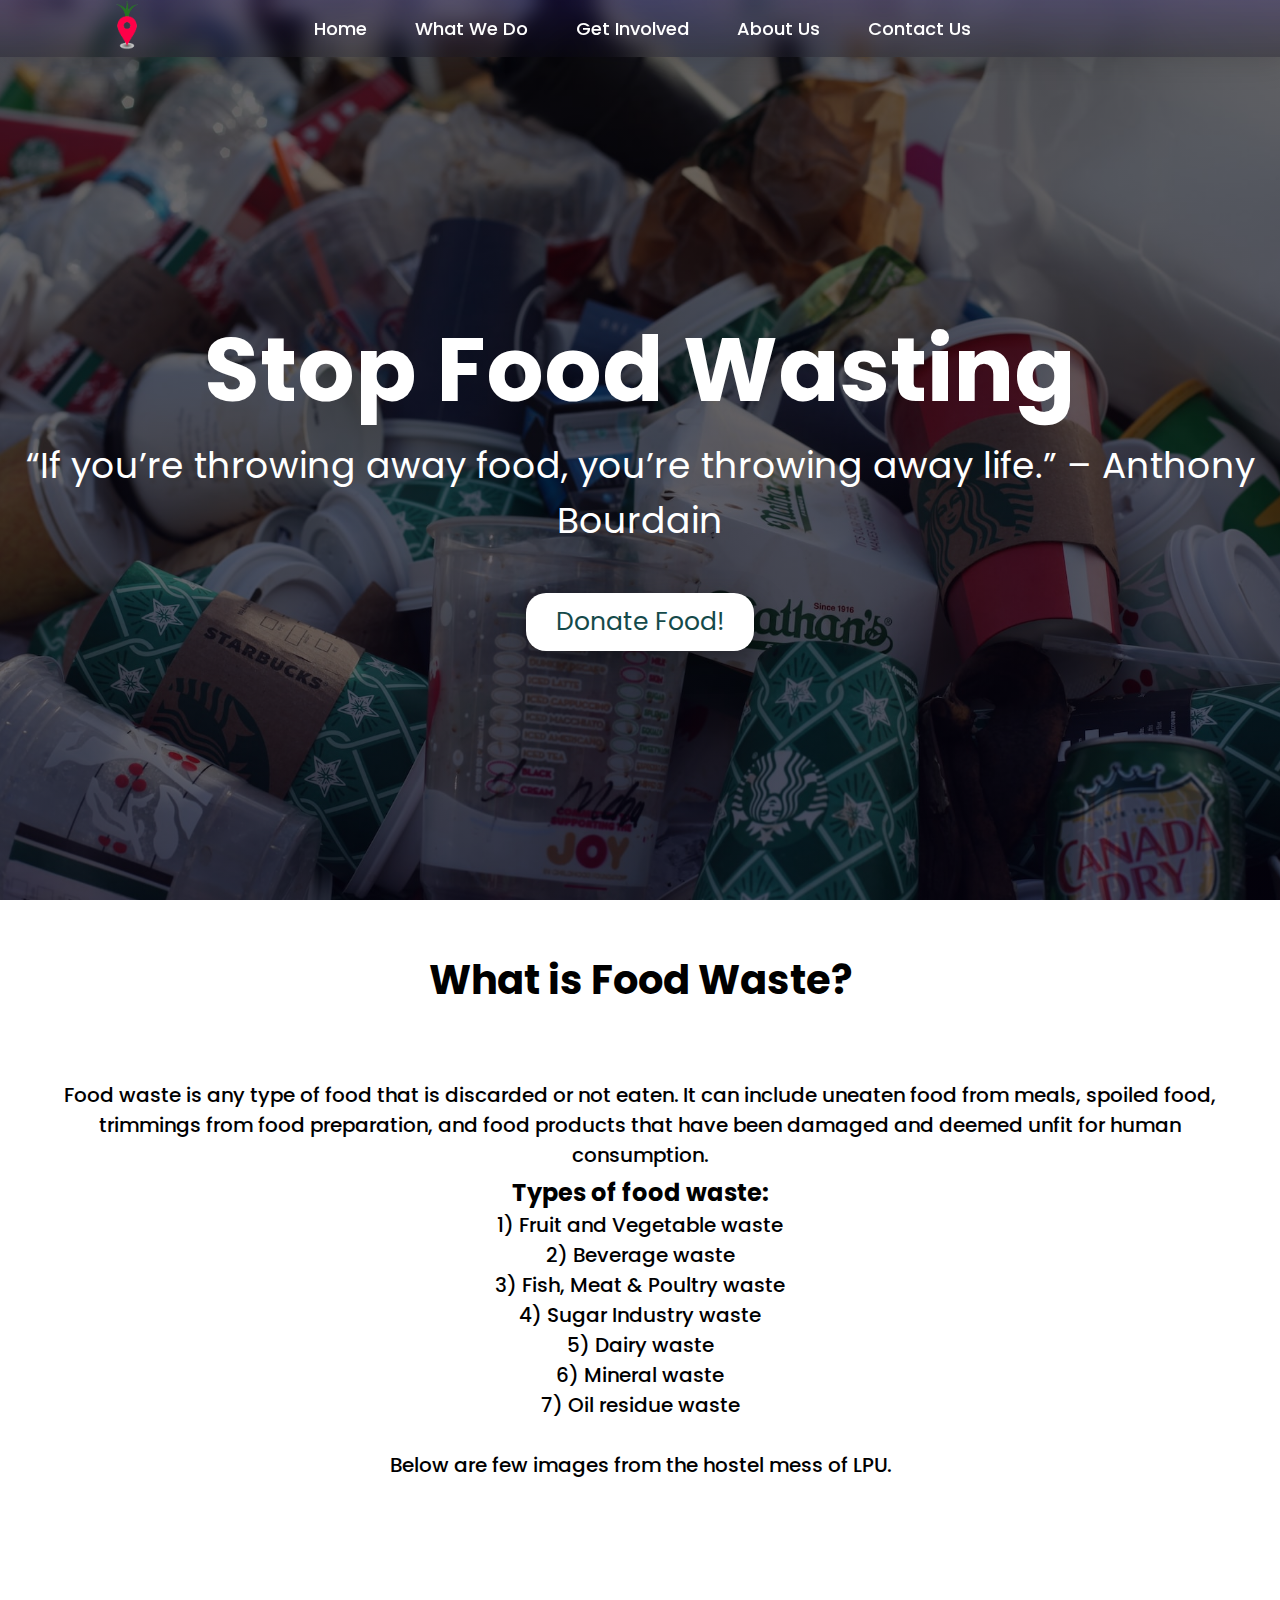
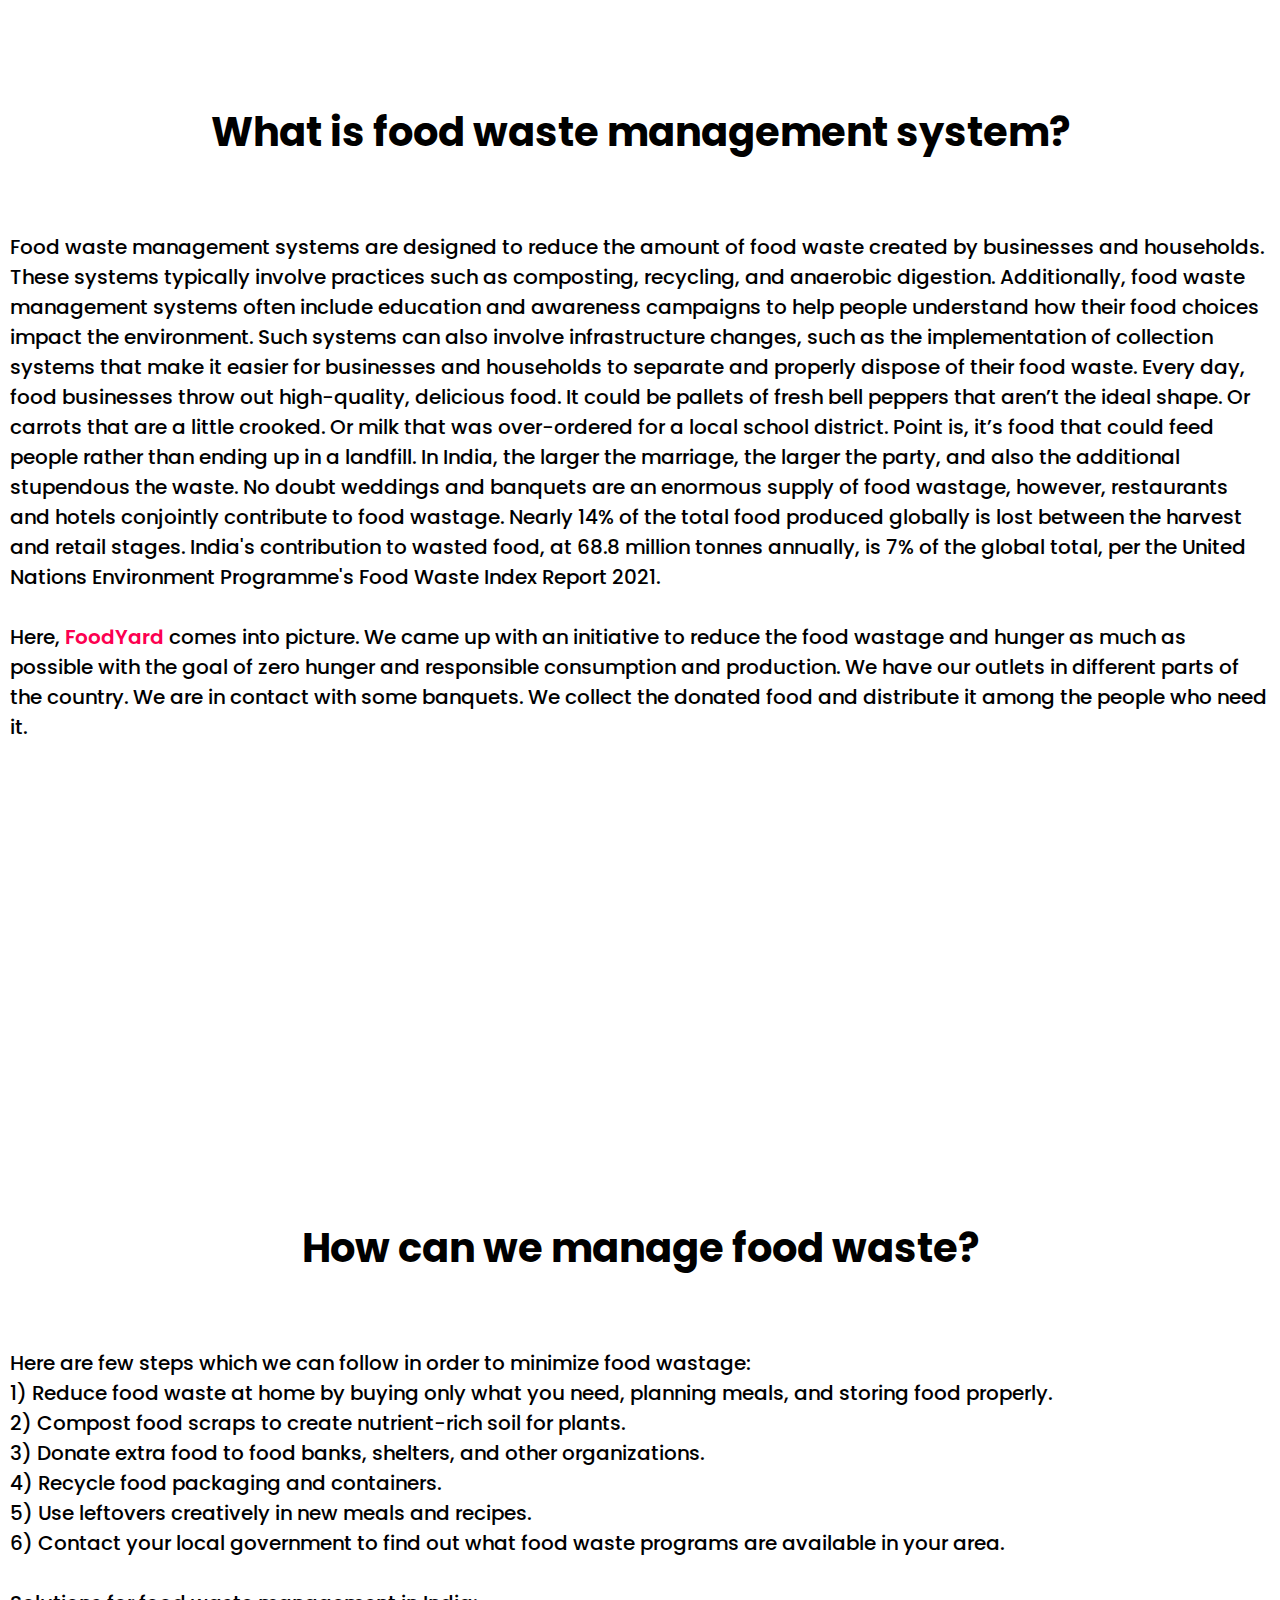
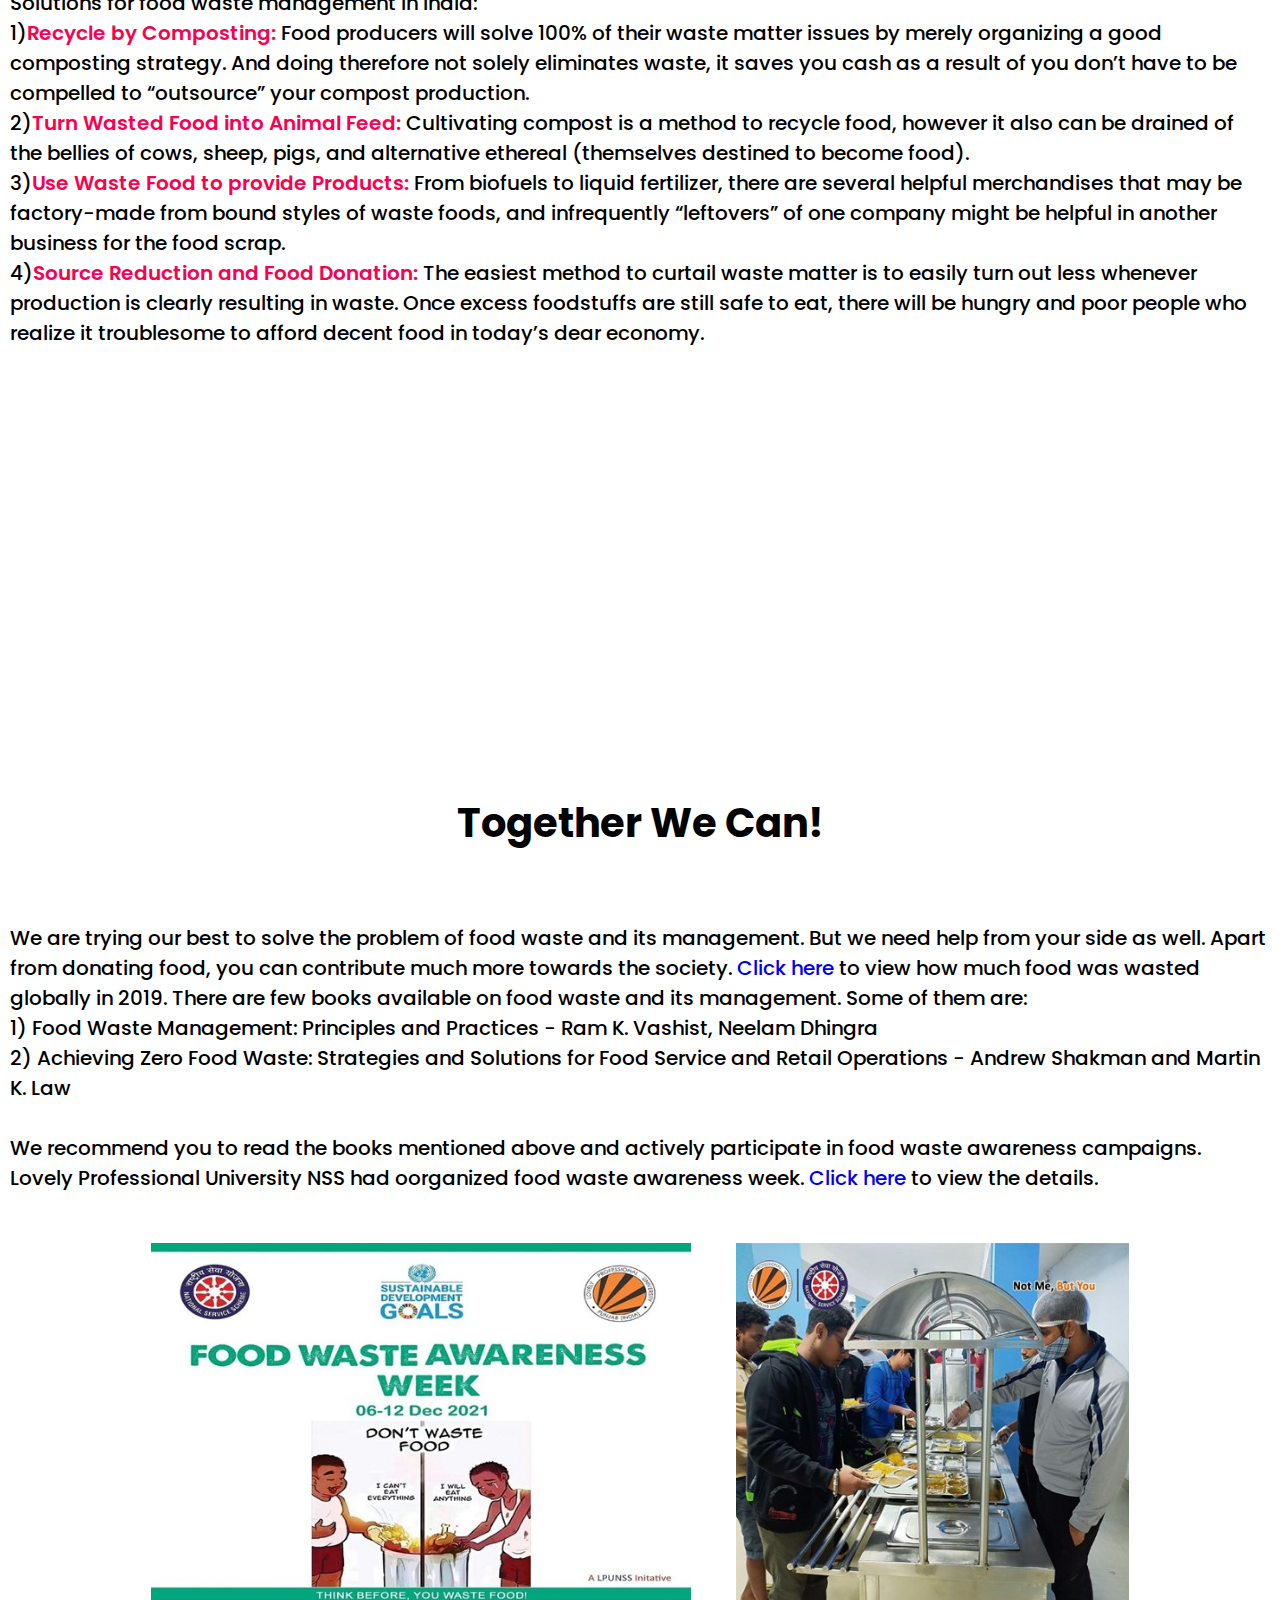
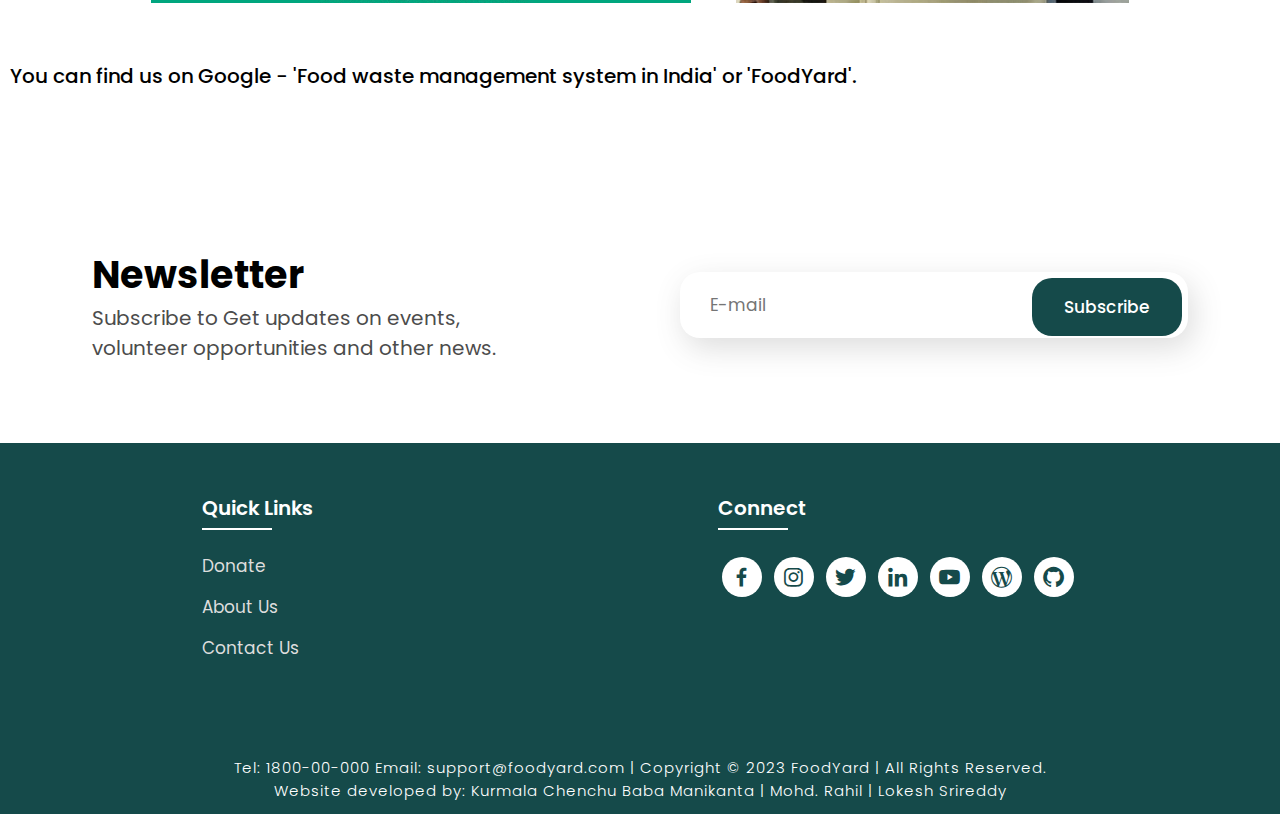
==== index.html @ 7ec8e3a6 "I pushed all files to github" ====
<!DOCTYPE html>
<html lang="en">
<head>
    <meta charset="UTF-8">
    <meta http-equiv="X-UA-Compatible" content="IE=edge">
    <meta name="viewport" content="width=device-width, initial-scale=1.0">
    <title>FoodYard | Saving Food</title>
    <link rel="icon" href="./files/logo.png">
    <link rel="stylesheet" type="text/css" href="css/style.css">
    <link rel="preconnect" href="https://fonts.googleapis.com">
    <link rel="preconnect" href="https://fonts.gstatic.com" crossorigin>
    <link href="https://fonts.googleapis.com/css2?family=Paytone+One&family=Poppins:wght@100;200;300;400;500;600;700;800;900&display=swap" rel="stylesheet">
    <link rel="stylesheet"
    href="https://unpkg.com/boxicons@latest/css/boxicons.min.css">
   
</head>
<body>

<!-- Background & Header -->

    <div class="banner">
        <img src="./files/bg.jpg">
    
    <!-- Header -->

    <div class="content" id="home"> 
        <nav>
            <img src="./files/logo.png" class="logo" alt="Logo" title="FoodYard">
            
            <ul class="navbar">
                <li>
                    <a href="#">Home</a>
                    <a href="#fwmanage">What We Do</a>
                    <a href="./register.html">Get Involved</a>
                    <a href="./about.html">About Us</a>
                    <a href="./contact.html">Contact Us</a>
                </li>
            </ul>
        </nav>
 
        <div class="title">
            <h1>Stop Food Wasting</h1>
            <p>“If you’re throwing away food, you’re throwing away life.” – Anthony Bourdain</p>
            <a href="./register.html" class="button">Donate Food!</a>
        </div>
        </div>
    </div>

<!-- What is food waste? -->

<section class="container">
    <div class="text">
        <h2>What is Food Waste?</h2>
    </div>
    <div class="rowitems">
        <div class="container-box">
            <h4>Food waste is any type of food that is discarded or not eaten. It can include uneaten food from meals, spoiled food, trimmings from food preparation, and food products that have been damaged and deemed unfit for human consumption.</h4> 
            <h2>Types of food waste:</h2>
                <h4>1) Fruit and Vegetable waste <br>2) Beverage waste <br>3) Fish, Meat & Poultry waste <br>4) Sugar Industry waste <br>5) Dairy waste <br>6) Mineral waste <br>7) Oil residue waste</h4><br> <h4>Below are few images from the hostel mess of LPU.</h4>  <br>
            <img src="./files/1.jpg" alt="" >
            <img src="./files/2.jpg" alt="">
            
        </div>

    </div>

    </div>

</section>

<!-- What is food waste management? -->

<section class="fwmanage" id="fwmanage">
    <div class="fwm-title">
        <h2>What is food waste management system?</h2>
    </div>

    <div class="container-box">
        
        <h4>Food waste management systems are designed to reduce the amount of food waste created by businesses and households. These systems typically involve practices such as composting, recycling, and anaerobic digestion. Additionally, food waste management systems often include education and awareness campaigns to help people understand how their food choices impact the environment. Such systems can also involve infrastructure changes, such as the implementation of collection systems that make it easier for businesses and households to separate and properly dispose of their food waste. Every day, food businesses throw out high-quality, delicious food. It could be pallets of fresh bell peppers that aren’t the ideal shape. Or carrots that are a little crooked. Or milk that was over-ordered for a local school district. Point is, it’s food that could feed people rather than ending up in a landfill. In India, the larger the marriage, the larger the party, and also the additional stupendous the waste. No doubt weddings and banquets are an enormous supply of food wastage, however, restaurants and hotels conjointly contribute to food wastage. Nearly 14% of the total food produced globally is lost between the harvest and retail stages. India's contribution to wasted food, at 68.8 million tonnes annually, is 7% of the global total, per the United Nations Environment Programme's Food Waste Index Report 2021. <br> <br>
        Here, <span>FoodYard</span> comes into picture. We came up with an initiative to reduce the food wastage and hunger as much as possible with the goal of zero hunger and responsible consumption and production. We have our outlets in different parts of the country. We are in contact with some banquets. We collect the donated food and distribute it among the people who need it. <br> <br>
        <center><iframe width="585" height="298" src="https://www.youtube.com/embed/IoCVrkcaH6Q" title="5 tips to reduce food waste" frameborder="0" allow="accelerometer; autoplay; clipboard-write; encrypted-media; gyroscope; picture-in-picture; web-share" allowfullscreen></iframe></center>
        </h4>

    </div>
</section>


<section class="fwm" id="fwm">
    <div class="fwm-title">
        <h2>How can we manage food waste?</h2>
    </div>

    <div class="container-box">
        <h4> Here are few steps which we can follow in order to minimize food wastage: <br>
            1) Reduce food waste at home by buying only what you need, planning meals, and storing food properly. <br>
            2) Compost food scraps to create nutrient-rich soil for plants. <br>
            3) Donate extra food to food banks, shelters, and other organizations. <br>
            4) Recycle food packaging and containers.  <br>
            5) Use leftovers creatively in new meals and recipes. <br>
            6) Contact your local government to find out what food waste programs are available in your area. <br> <br>
            
            Solutions for food waste management in India: <br>
           
            1)<span>Recycle by Composting:</span> Food producers will solve 100% of their waste matter issues by merely organizing a good composting strategy. And doing therefore not solely eliminates waste, it saves you cash as a result of you don’t have to be compelled to “outsource” your compost production. <br>

            2)<span>Turn Wasted Food into Animal Feed:</span> Cultivating compost is a method to recycle food, however it also can be drained of the bellies of cows, sheep, pigs, and alternative ethereal (themselves destined to become food). <br>

            3)<span>Use Waste Food to provide Products:</span> From biofuels to liquid fertilizer, there are several helpful merchandises that may be factory-made from bound styles of waste foods, and infrequently “leftovers” of one company might be helpful in another business for the food scrap. <br>

            4)<span>Source Reduction and Food Donation:</span> The easiest method to curtail waste matter is to easily turn out less whenever production is clearly resulting in waste. Once excess foodstuffs are still safe to eat, there will be hungry and poor people who realize it troublesome to afford decent food in today’s dear economy.
        </h4>
        <center><iframe width="585" height="298" src="https://www.youtube.com/embed/KZf9_GdDff0" title="5 tips to reduce food waste" frameborder="0" allow="accelerometer; autoplay; clipboard-write; encrypted-media; gyroscope; picture-in-picture; web-share" allowfullscreen></iframe></center>
    </div>

</section>

<section class="fwm" id="fwm">
    <div class="fwm-title">
        <h2>Together We Can!</h2>
    </div>

    <div class="container-box">
        <h4>
            We are trying our best to solve the problem of food waste and its management. But we need help from your side as well. Apart from donating food, you can contribute much more towards the society. 
            <a href="https://economictimes.indiatimes.com/news/economy/indicators/estimated-931-mn-tonnes-of-food-wasted-globally-in-2019-indias-share-68-mn-un-report/articleshow/81345719.cms" target="_blank">Click here</a> to view how much food was wasted globally in 2019. There are few books available on food waste and its management. Some of them are: <br>
            1) Food Waste Management: Principles and Practices - Ram K. Vashist, Neelam Dhingra <br>
            2) Achieving Zero Food Waste: Strategies and Solutions for Food Service and Retail Operations - Andrew Shakman and Martin K. Law <br> <br>
            We recommend you to read the books mentioned above and actively participate in food waste awareness campaigns. <br>
            Lovely Professional University NSS had oorganized food waste awareness week. 
            <a href="https://happenings.lpu.in/lpu-nss-organizes-food-waste-awareness-week/" target="_blank">Click here</a> to view the details. 
            <br> <br>
            <center><img src="./files/3.jpg" alt=""> <img src="./files/4.jpg" alt=""></center> <br>
            You can find us on Google - 'Food waste management system in India' or 'FoodYard'.
            
        </h4>
     
    </div>

</section>

<!-- Newsletter -->

<section class="newsletter">
    <div class="newstext">
        <h2>Newsletter</h2>
        <p>Subscribe to Get updates on events, <br> volunteer opportunities and other news.</p>
    </div>

    <div class="send">
        <form action="">
            <input type="email" name="emailid" placeholder="E-mail" required>
            <input type="submit" value="Subscribe">
        </form>
    </div>

</section>

<!-- Footer -->

<section class="footer">
    <div class="foot">
        <div class="footer-content">
            
            <div class="footlinks">
                <h4>Quick Links</h4>
                <ul>
                    <li><a href="./register.html">Donate</a></li>
                    <li><a href="./about.html">About Us</a></li>
                    <li><a href="./contact.html">Contact Us</a></li>
                </ul>
            </div>

            <div class="footlinks">
                <h4>Connect</h4>
                <div class="social">
                    <a href="" target="_blank"><i class='bx bxl-facebook'></i></a>
                    <a href="" target="_blank"><i class='bx bxl-instagram' ></i></a>
                    <a href="" target="_blank"><i class='bx bxl-twitter' ></i></a>
                    <a href="" target="_blank"><i class='bx bxl-linkedin' ></i></a>
                    <a href="" target="_blank"><i class='bx bxl-youtube' ></i></a>
                    <a href="" target="_blank"><i class='bx bxl-wordpress' ></i></a>
                    <a href="" target="_blank"><i class='bx bxl-github'></i></a>
                </div>
            </div>
            
        </div>
    </div>

    <div class="end">
        <p>Tel: 1800-00-000 Email: support@foodyard.com | Copyright © 2023 FoodYard | All Rights Reserved. <br>Website developed by: Kurmala Chenchu Baba Manikanta | Mohd. Rahil | Lokesh Srireddy</p>
    </div>
</section>


 
</body>
</html>
---- css/style.css ----
*{
    padding:0;
    margin:0;
    box-sizing:border-box;
    font-family:'Poppins',sans-serif;
    text-decoration: none;
    list-style: none;
    scroll-behavior: smooth;
}

/* Home page */

.banner{
    width:100%;
    height: 100vh;
    overflow: hidden;
    display: flex;
    justify-content: center;
    align-items: center;
}

.banner img{
    position: absolute;
    top: 0;
    left: 0;
    object-fit: cover;
    width: 100%;
    height: 100%;
    pointer-events: none;
}

.content{
    position: relative;
    z-index: 1;
    width: 100%;
    height: 100vh;
    background-image: linear-gradient(rgba(1, 0, 5, 0.6),rgba(4, 1, 17, 0.6));



}

nav{
    width: 100%;
    position: fixed;
    backdrop-filter: blur(10px);
    background-image: linear-gradient(rgba(34, 9, 133, 0.2),rgba(11, 8, 24, 0.3));
    box-shadow: 5px 5px 30px rgba(0, 0, 0, 15%);
    display: flex;
    align-items: center;
    justify-content: space-around;
}

nav .logo{
    width: 50px;
    height: 50px;
    margin-left: 8%;
}

nav ul li{
    list-style: none;
    display: inline-block;
    margin-left: 40px;
}

.navbar{
    display: flex;
    margin-right: 4vh;
    padding: 15px;
}

.navbar a{
    color: white;
    font-size: 18px;
    padding: 10px 22px;
    border-radius: 4px;
    font-weight: 500;   
    text-decoration: none;
    transition: ease 0.40s;
}

.navbar a:hover,.navbar a.active{

    color: black;
    background: white;
    box-shadow: 5px 10px 30px rgb(85 85 85 / 20%);
    border-radius: 5px;
    
}

nav ul li a{
    text-decoration: none;
    color: rgb(255, 255, 255);
    font-size: 17px;
}

.title{
    text-decoration: none;
    /* display: inline-block; */
    font-size: 4vh;
    color: rgb(255, 255, 255);
    padding: 14px 17px;
    margin-top: 32vh;
    text-align: center;
    vertical-align: center;
}

.title h1{
    font-size: 10vh;
    text-shadow: 2px black;
    transition: ease 0.3s;
}

.title h1:hover{
    color:transparent;
    -webkit-text-stroke: 1px white;
    
}

.button{
    display: inline-block;
    margin-top:5vh;
    font-size: 25px;
    padding: 10px 30px;
    color: rgb(21, 74, 74);
    /* background-color:rgb(164, 44, 44); */
    box-shadow: 5px 10px 30px rgba(0, 0, 0, 0.4);
    background-color: white;
    border-radius: 20px;
    text-decoration: none;
    transition: ease 0.30s;
}

.button:hover{
    transform: scale(1.1);

}


.text h2{
    font-size: 40px;
    font-weight: 650;
    margin-top: 40px;
    margin-bottom: 10px;
    line-height: 2;
    text-align: center;
}

.rowitems{
    display: flex;
    align-items: center;
    text-align: center;
    margin-top: 10px;
    margin-left: 30px ;
    margin-right: 30px;
    margin-bottom:10px ;
}

.container-box{
    border-radius: 5px;
    padding: 50px 10px;
    transition: all 0.7s ease 0s;
}


.container-box h4{
    font-size: 20px;
    margin-bottom: 5px;
    font-weight: 500;
}
.container-box h4 span{
    color: #fc0050;
    font-weight:600;
}
.container-box img{
    width: auto;
    height: 400px;
    padding: 20px;
}


.container-box:hover{
    transform: translateY(2px);
    box-shadow: 5px 20px 50px rgba(78, 78, 78, 0.1);
    border: 1px solid transparent;
    border-radius: 0px;
}



.fwm-title{
    text-align: center;
}

.fwm-title h2{
    font-size: 40px;
    font-weight: 650;
    padding-top: 75px;
    padding-bottom: 10px;
    line-height: 2;
}

.fwm-content{
    display: flex;
    justify-content: space-around;
    flex-wrap: wrap;
}

.image{
    position: relative;
    transition: all 0.3s cubic-bezier(0.445,0.05,0.55,0.95);
    cursor: pointer;
    filter: brightness(95%);
}

.image img{
    width: 100%;
    height: 500px;
    border-radius: 30px;
}

.image h3{
    color: white;
    position: absolute;
    font-size: 30px;
    font-weight: 600;
    text-align: center;
    top: 10px;
    right: 20px;
}

.dest-content{
    display: flex;
    flex-wrap: wrap;
    justify-content: space-between;
    align-items: center;
    padding-top: 15px;
    margin-bottom: 50px;
}

.location h4{
    font-size: 25px;
    letter-spacing: 1px;
    font-weight: 600;
    margin-bottom: 2px;
}

.pac-details li{
    font-size: 19px;
    color: #4c4c4c;
    margin-left: 15px;
    margin-bottom: 2px;
    list-style-type: disc;
}

.image:hover{
    filter: brightness(120%);
    transform: scale(1.03);
}





/* Newsletter */

.newsletter{
    display: flex;
    flex-wrap: wrap;
    align-items: center;
    justify-content: space-around;
}

.newstext h2{
    margin-top: 100px;
    font-size: 38px;
}

.newstext p{
    font-size: 20px;
    color: #4c4c4c;
}

.newsletter form{
    margin-top: 100px;
    width: 100%;
    position: relative;
}

.newsletter form input:first-child{
    display: inline-block;
    /* width: 300px; */
    font-size: 17px;
    outline: none;
    border: none;
    border-radius: 20px;
    padding: 20px 150px 20px 30px;
    box-shadow: 5px 10px 30px rgb(85 85 85 / 20%);
}

.newsletter form input:last-child{
    display: inline-block;
    position: absolute;
    outline: none;
    border: 2px solid transparent;
    border-radius: 20px;
    color: white;
    background-color: rgb(21, 74, 74);
    padding: 14px 30px;
    cursor: pointer;
    font-size: 17px;
    font-weight: 450;
    top: 6px;
    right: 6px;
    transition: ease 0.30s;
}

.newsletter form input:last-child:hover{
    border: 2px solid rgb(21, 74, 74);
    background-color: white;
    color: rgb(21, 74, 74);
}


/* Footer */

.footer{
    margin-top: 80px;
    background-color: rgb(21, 74, 74);
}

.foot{
    padding: 20px 0;
}

.footer-content{
    display: flex;
    flex-wrap: wrap;
    justify-content: space-around;
    
}

.footlinks h4{
    margin-top: 30px;
    font-size: 20px;
    font-weight: 600;
    color: white;
    margin-bottom: 30px;
    position: relative;
}


.footlinks h4::before{
    content: "";
    position: absolute;
    height: 2px;
    width: 70px;
    left: 0;
    bottom: -7px;
    background: white;
}

.footlinks ul li{
    margin-bottom: 15px;
}

.footlinks ul li a{
    font-size: 17px;
    color: #dddddd;
    display: block;
    transition: ease 0.30s;
}

.footlinks ul li a:hover{
    transform: translate(6px);
    color: white;
}

.social a{
    font-size: 25px;
    margin: 4px;
    height: 40px;
    width: 40px;
    color: rgb(21, 74, 74);
    background-color: white;
    display: inline-flex;
    justify-content: center;
    align-items: center;
    border-radius: 20px;
    transition: ease 0.30s;
}

.social a:hover{
    transform: scale(1.2);
}

.end{
    text-align: center;
    padding-top: 60px;
    padding-bottom: 12px;
}

.end p{
    font-size: 15px;
    color: white;
    letter-spacing: 1px;
    font-weight: 300;
}

/* About Us */

.aboutbody{
    background-color: #191919;
}

.about{
    width: 100%;
    padding: 78px 0px;
}

.about img{
    height: auto;
    width: 400px;
}

.abt-text{
    width: 500px;
}

.abt-text h1{
    font-size: 70px;
    color: white;
    margin-bottom: 20px;
    letter-spacing: 1px;
}

.abt-text h1 span{
    color: #fc0050;
    letter-spacing: 1px;
}

.abt-text p{
    color: white;
    font-size: 24px;
    margin-bottom: 45px;
    line-height: 30px;
    letter-spacing: 1px;
}

.main{
    width: 1130px;
    max-width: 95%;
    margin: 0 auto;
    display: flex;
    align-items: center;
    justify-content: space-around;
}

.connectbtn{
    display: inline-block;
    background-color: #fc0050;
    font-size: 18px;
    color: white;
    font-weight: bold;
    padding: 13px 30px;
    border-radius: 30px;
    transition: ease 0.4s;
    border: 2px solid transparent;
    letter-spacing: 1px;
}

.connectbtn:hover{
    background-color: transparent;
    border: 2px solid #fc0050;
    transform: scale(1.1);
}

.connect-section{
    margin-top: 26px;
}


.social-icons a{
    height: 40px;
    width: 40px;
    margin: 4px;
    font-size: 30px;
    color: #101010;
    background-color: white;
    border-radius: 20px;
    display: inline-flex;
    justify-content: center;
    align-items: center;
    transition: ease 0.30s;
}

.social-icons a:hover{
    transform: scale(1.2);
}

/* Contact Us */

.contactbody{
    background-color: #101010;
    background-repeat: no-repeat;
    background-size: cover;
    
}

.contact{
    padding: 110px 30%;
    height: 100%;
    min-height: 100vh;
}

.contact-form h1{
    font-size: 80px;
    color: white;
    margin-bottom: 20px;
}

.contact-form h1 span{
    color:#fc0050;
}

.contact-form p{
    color: white;
    line-height: 30px;
    letter-spacing: 1px;
    font-size: 23px;
    margin-bottom: 20px;
}


.contact-form form input,form textarea{
    width: 100%;
    padding: 17px;
    border: none;
    outline: none;
    background-color: #191919;
    font-size: 20px;
    color: white;
    margin-bottom: 10px;
    border-radius: 10px;
}

.contact-form form .submit-btn{
    display: inline-block;
    background-color: #fc0050;
    font-size: 27px;
    font-weight: 600px;
    border: 2px solid transparent;
    border-radius: 40px;
    width: 220px;
    cursor: pointer;
    transition: ease 0.30s;

}

.contact-form form .submit-btn:hover{
    border: 2px solid #fc0050;
    background-color: transparent;
    transform: scale(1.1);

}

/* Donation Register Form */

.register-body{
    background-color: #101010;
    background-repeat: no-repeat;
    background-size: cover;

}

.registration{
    padding: 110px 30%;
    height: 100%;
    min-height: 100vh;
}

.register-form h1{
    font-size: 80px;
    color: white;
    margin-bottom: 20px;
}
.register-form h1 span{
    color: rgb(32, 101, 101);
}

.register-form{
    color: white;
    font-size: 20px;
}

.register-form form input{
    color: white;
    padding: 17px;
    background-color: #191919;
    font-size: 20px;
    outline: none;
    border: none;
    border-radius: 10px;
    margin-bottom: 20px;
    
}
.register-form h4{
    font-size: 22px;
    font-weight: 500;
    margin-top: 20px;
    color: #fc0050;
}


.register-form form .submitbtn{
    display: inline-block;
    background-color: #fc0050;
    font-size: 27px;
    font-weight: 600px;
    border: 2px solid transparent;
    border-radius: 60px;
    width: 220px;
    cursor: pointer;
    transition: ease 0.30s;
}

.register-form form .submitbtn:hover{
    border: 2px solid #fc0050;
    background-color: transparent;
    transform: scale(1.1);
}
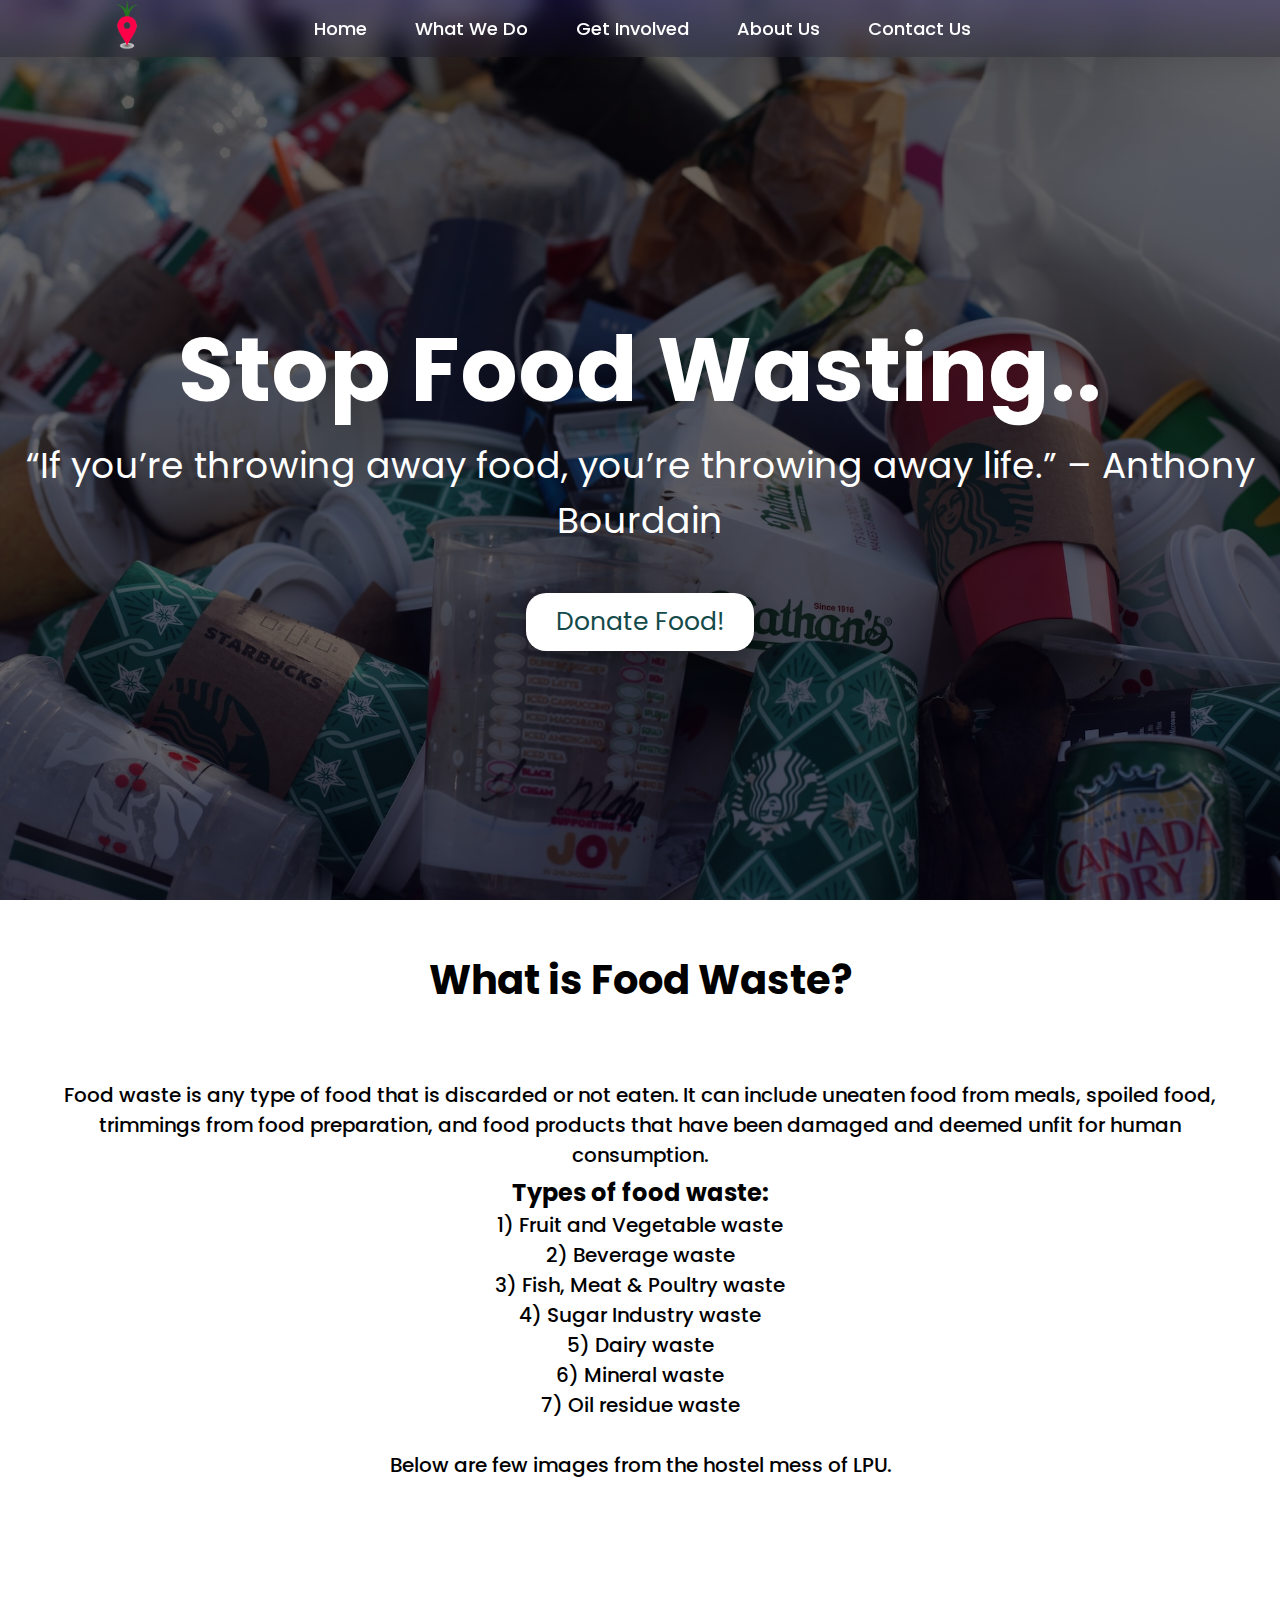
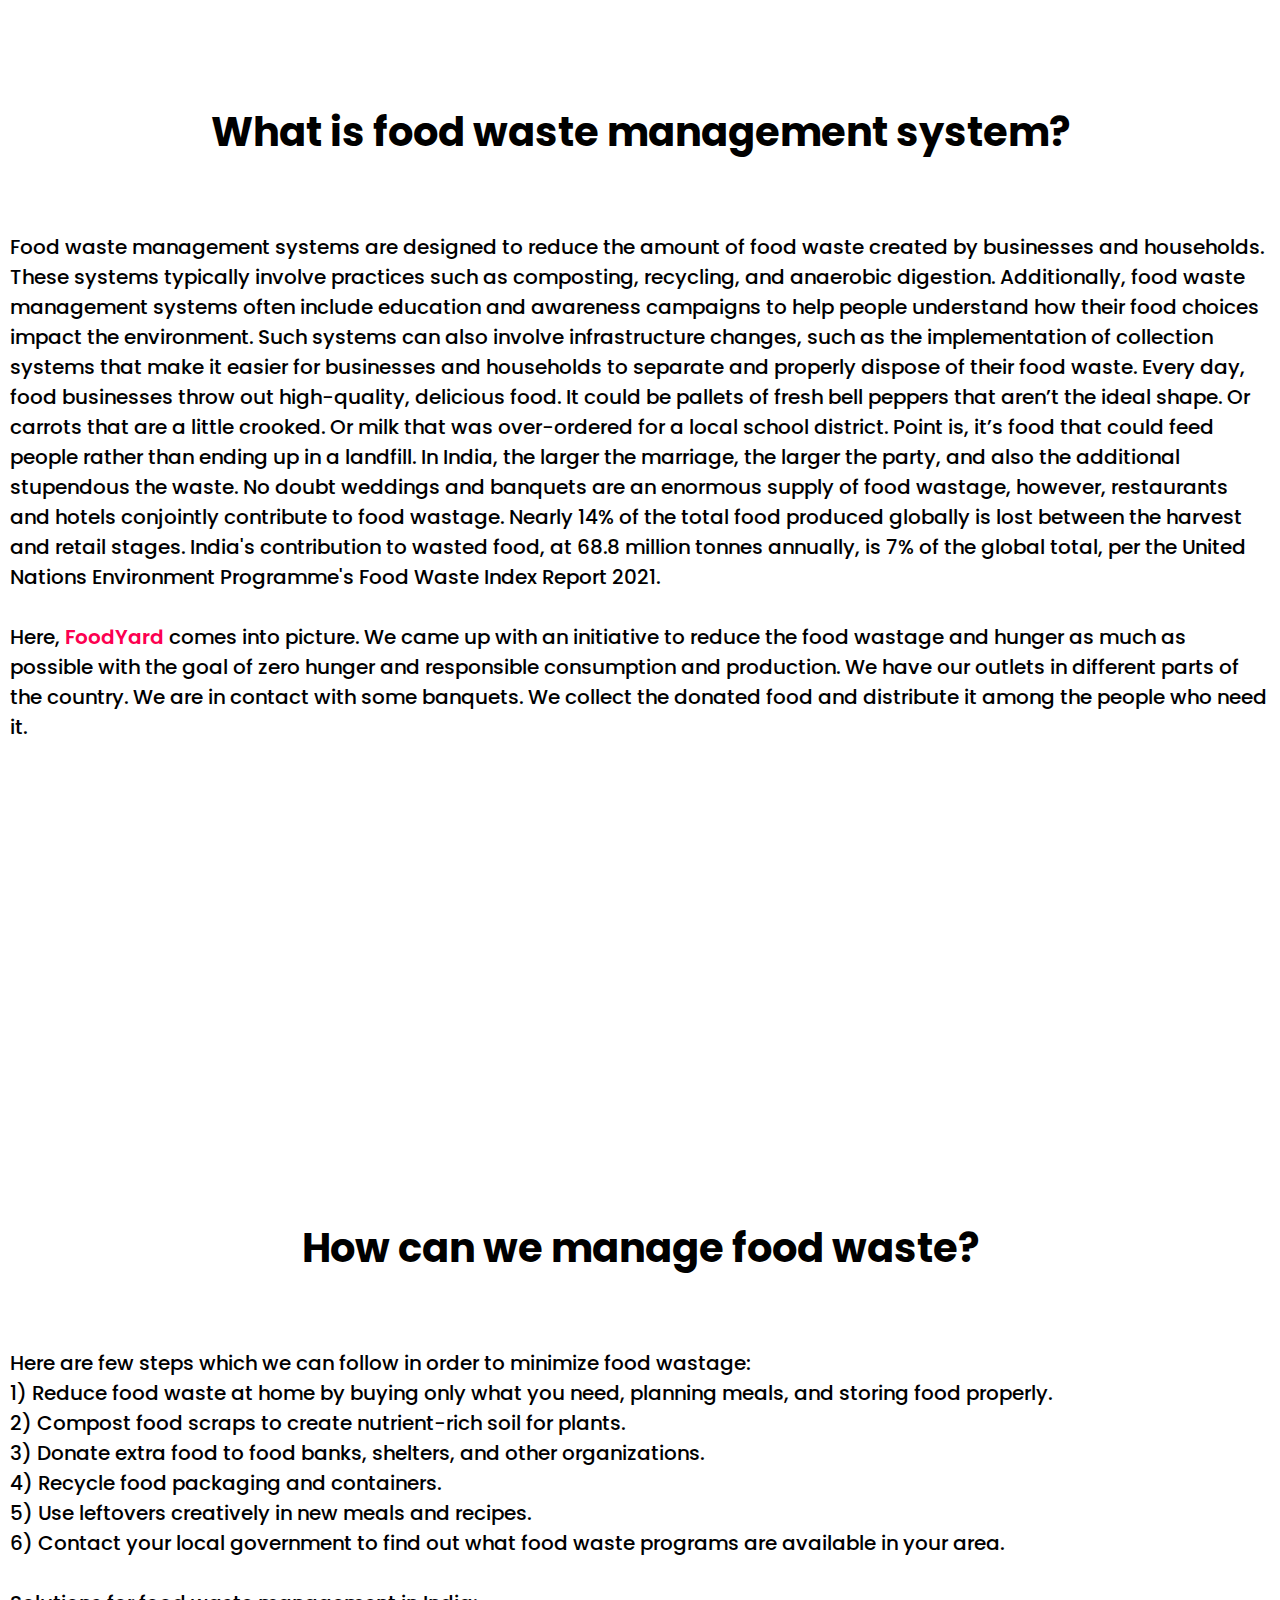
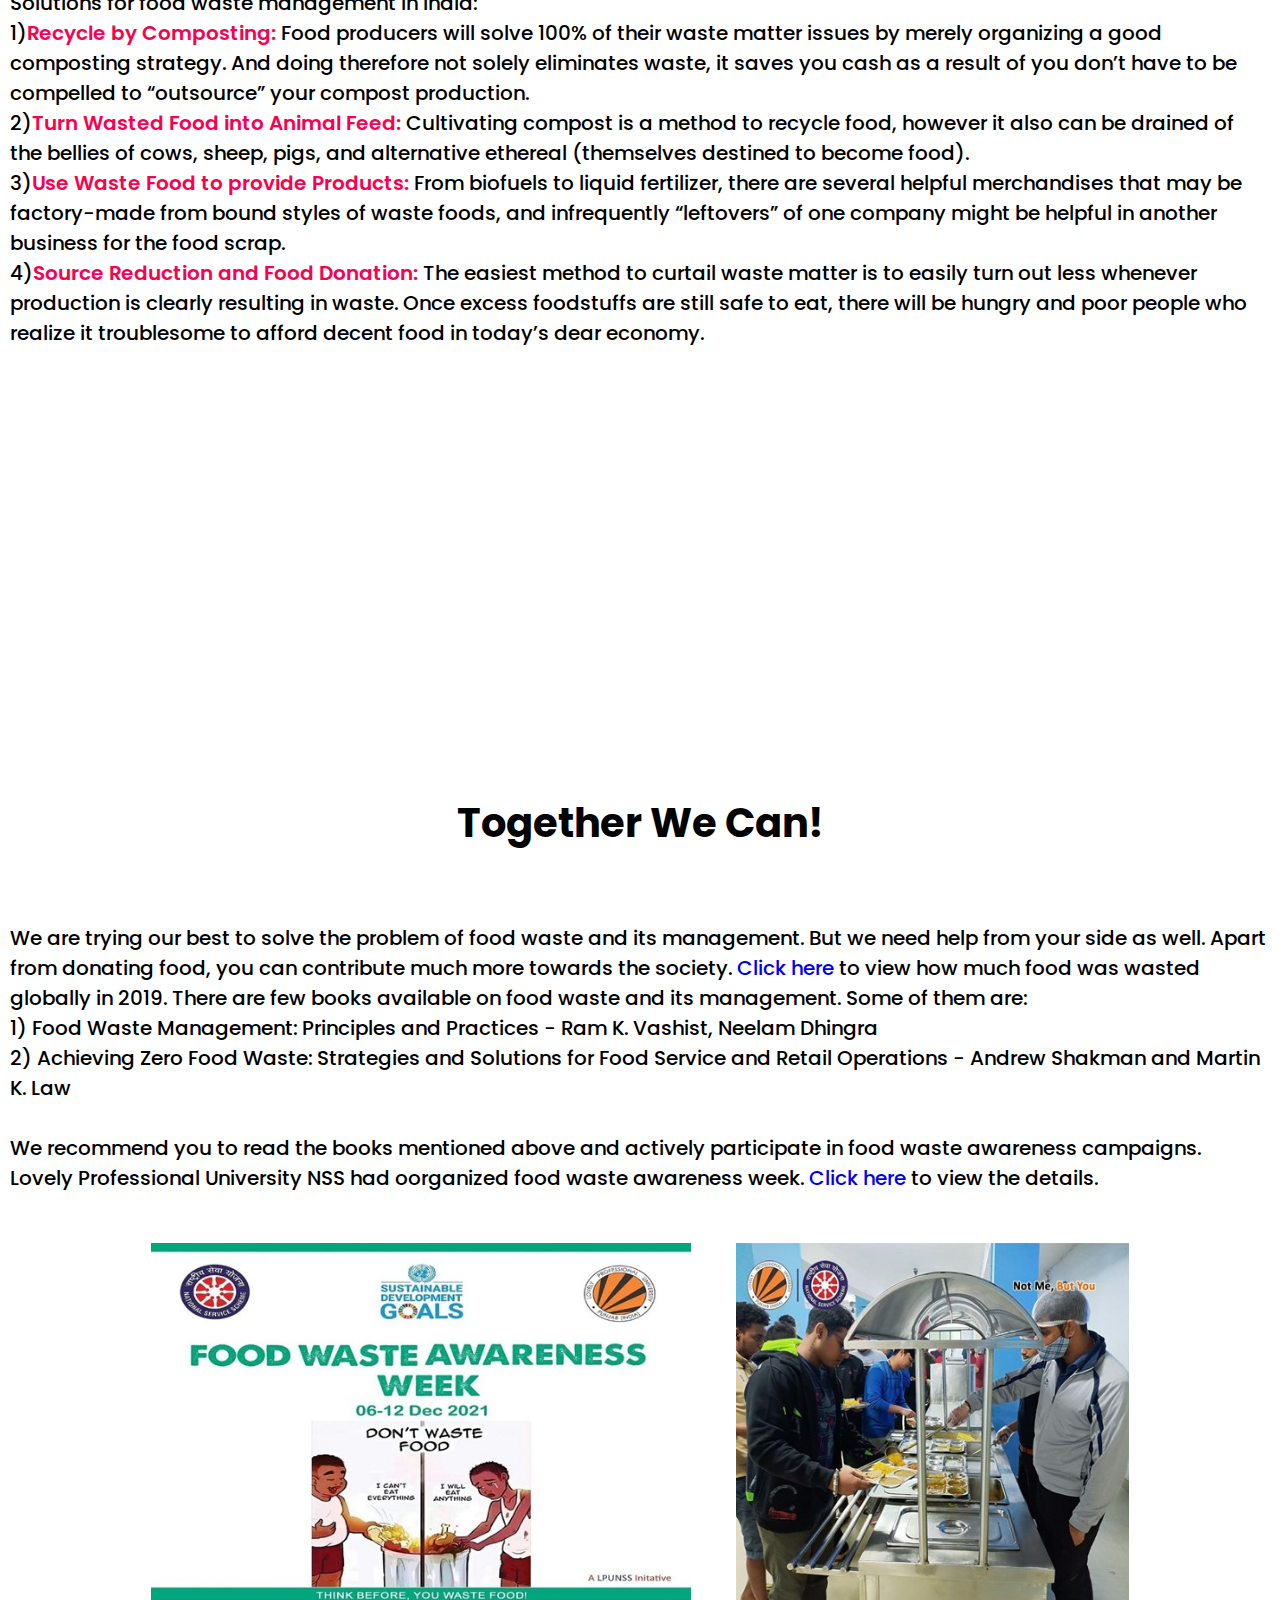
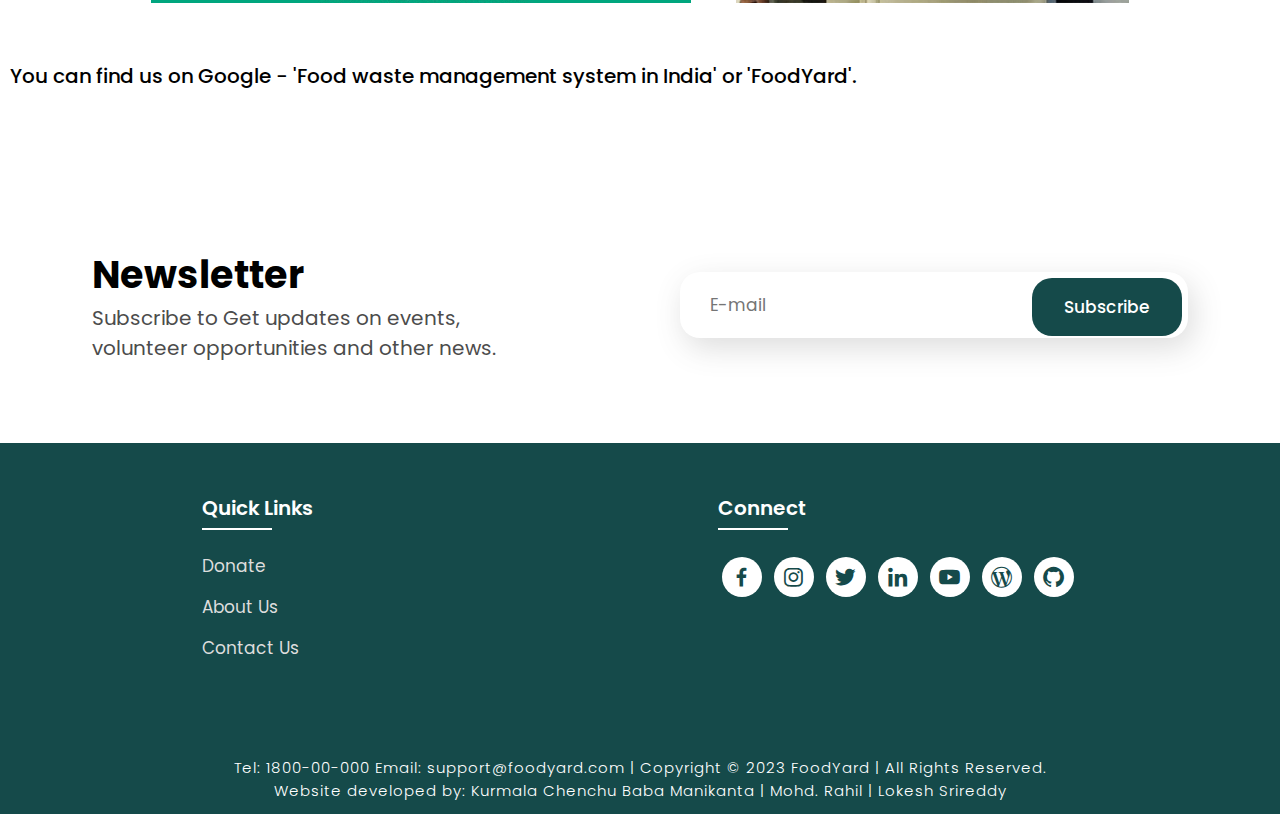
==== commit 2252f604: "i changed some line" ====
--- a/index.html
+++ b/index.html
@@ -39,7 +39,7 @@
         </nav>
  
         <div class="title">
-            <h1>Stop Food Wasting</h1>
+            <h1>Stop Food Wasting..</h1>
             <p>“If you’re throwing away food, you’re throwing away life.” – Anthony Bourdain</p>
             <a href="./register.html" class="button">Donate Food!</a>
         </div>
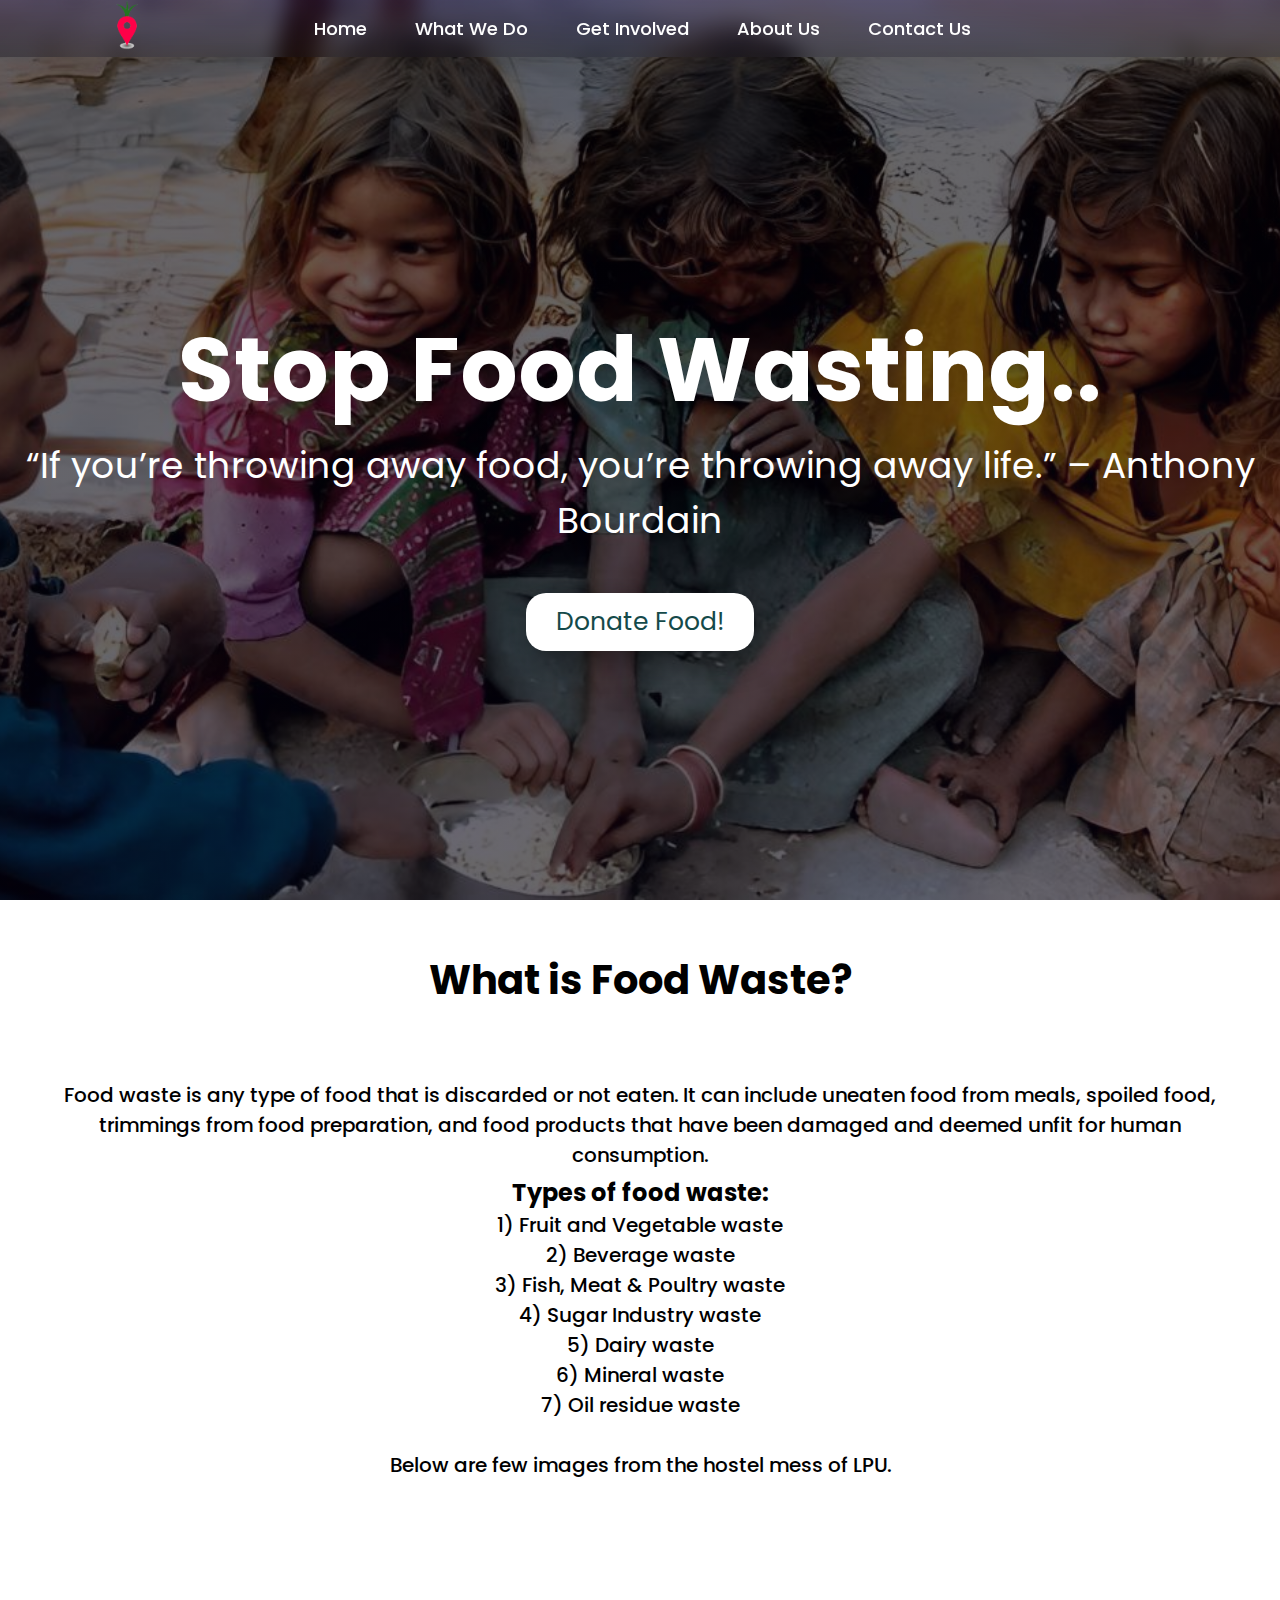
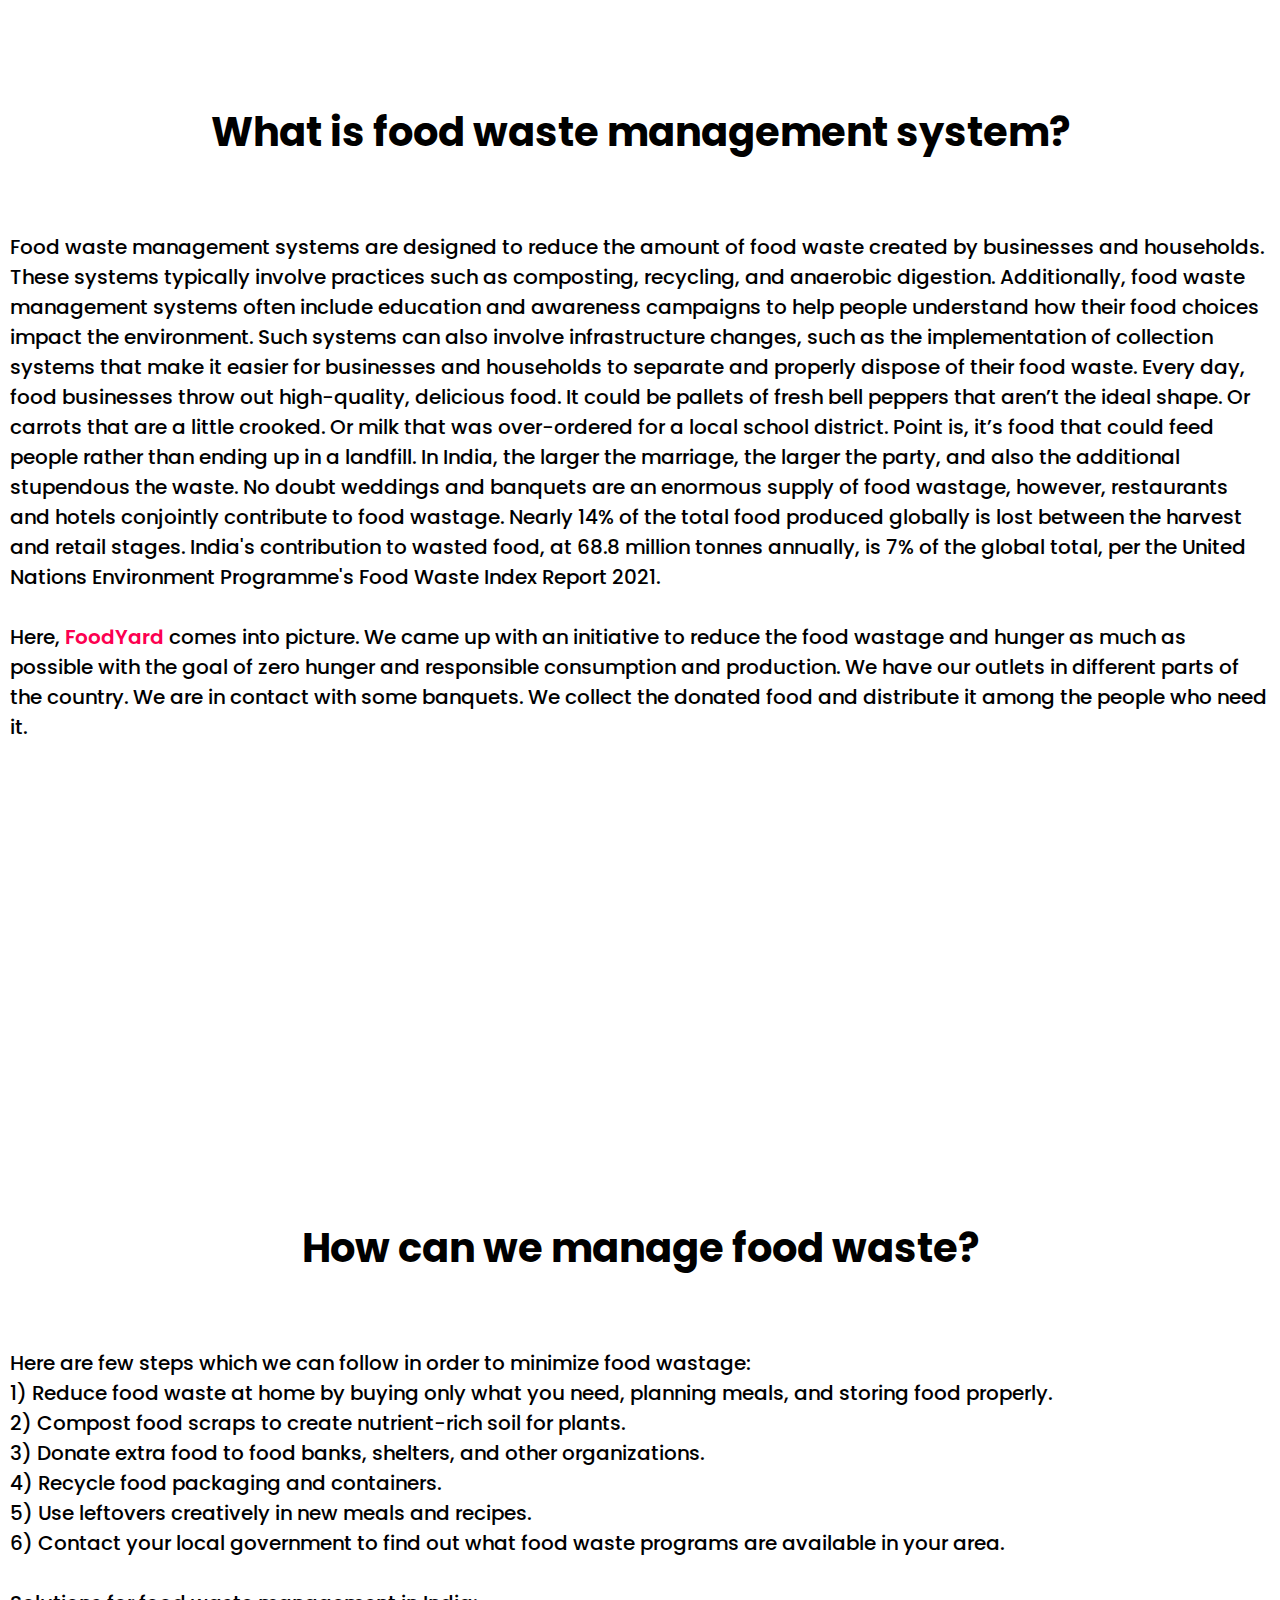
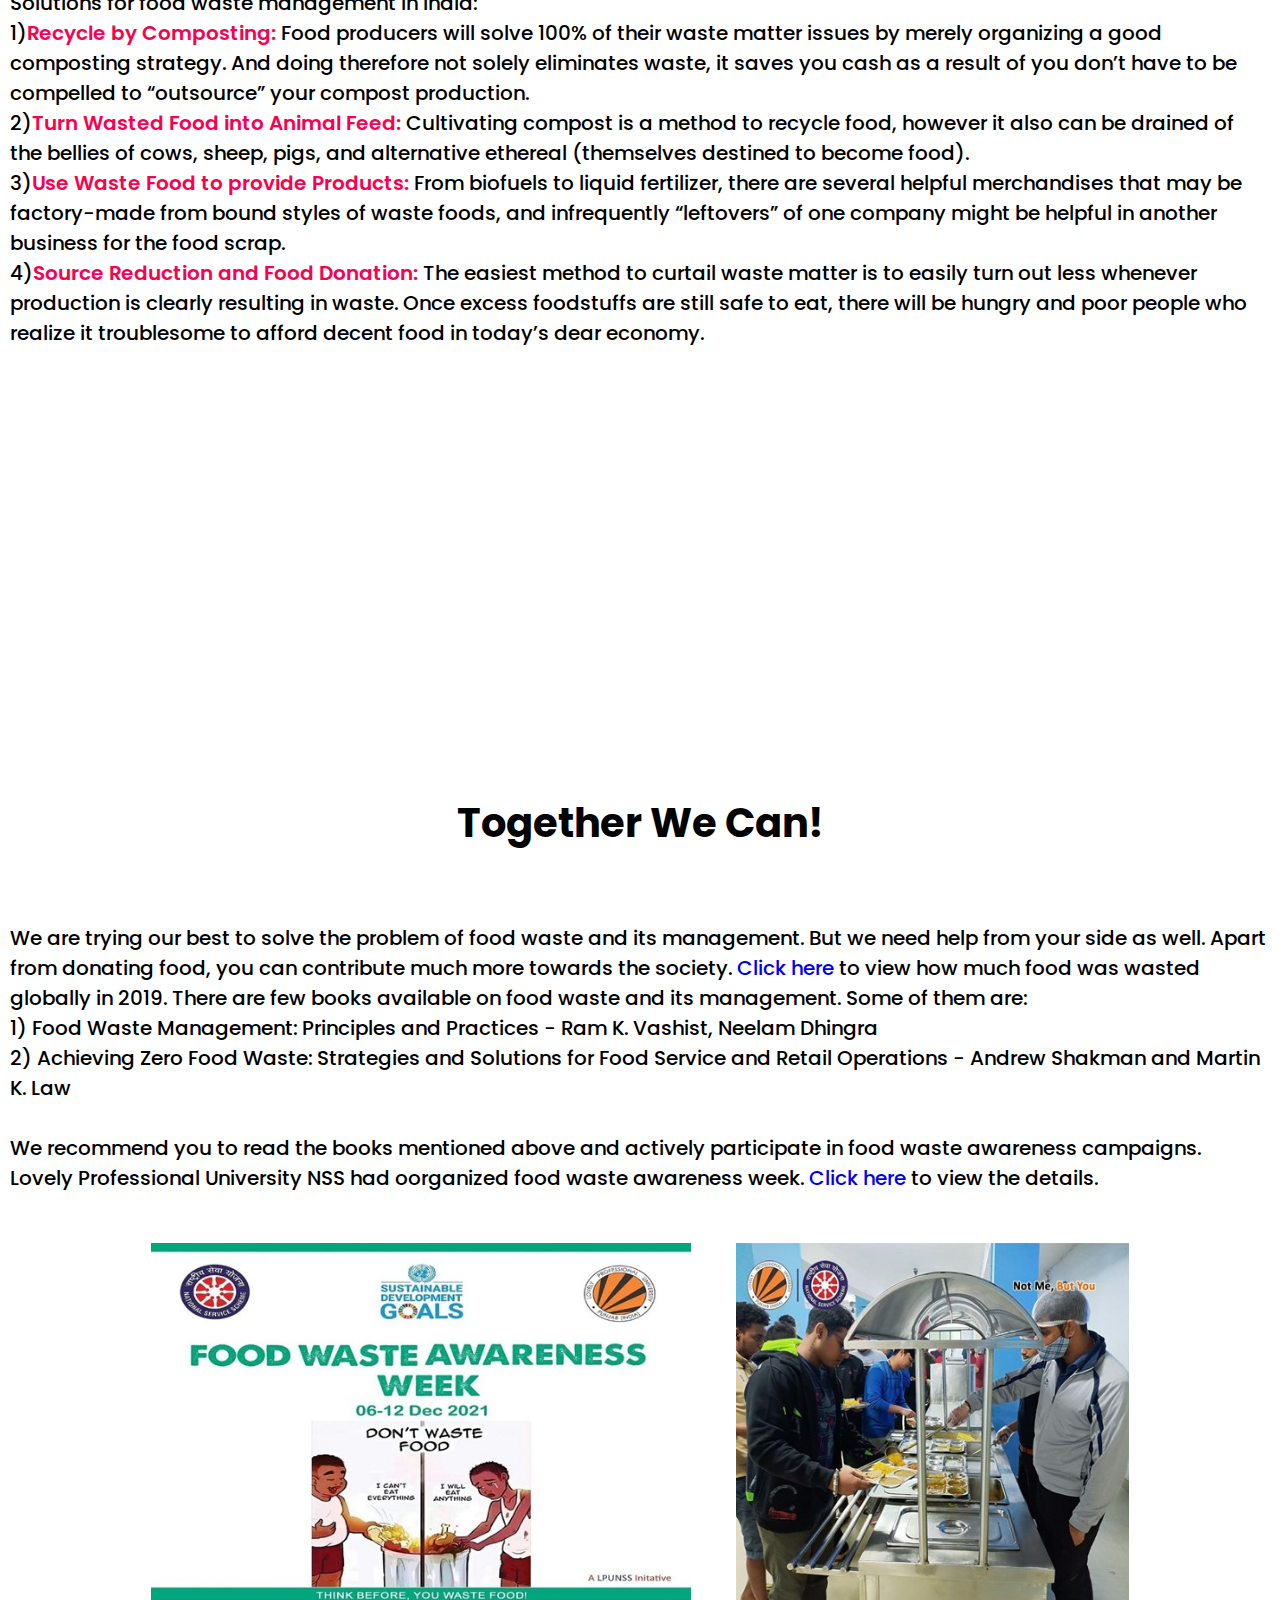
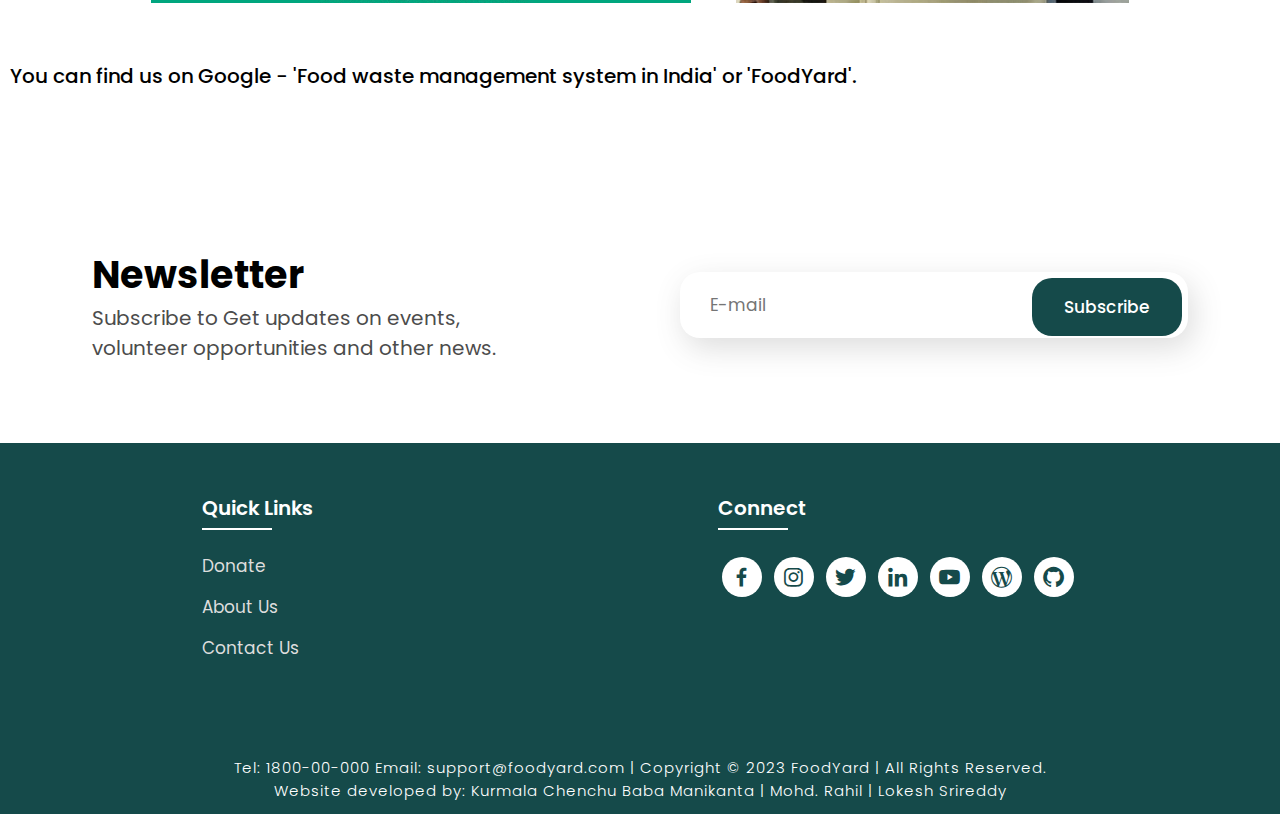
==== commit 3bb2d311: "background change" ====
--- a/index.html
+++ b/index.html
@@ -19,7 +19,7 @@
 <!-- Background & Header -->
 
     <div class="banner">
-        <img src="./files/bg.jpg">
+        <img src="./image source/coverimage.jpeg">
     
     <!-- Header -->
 
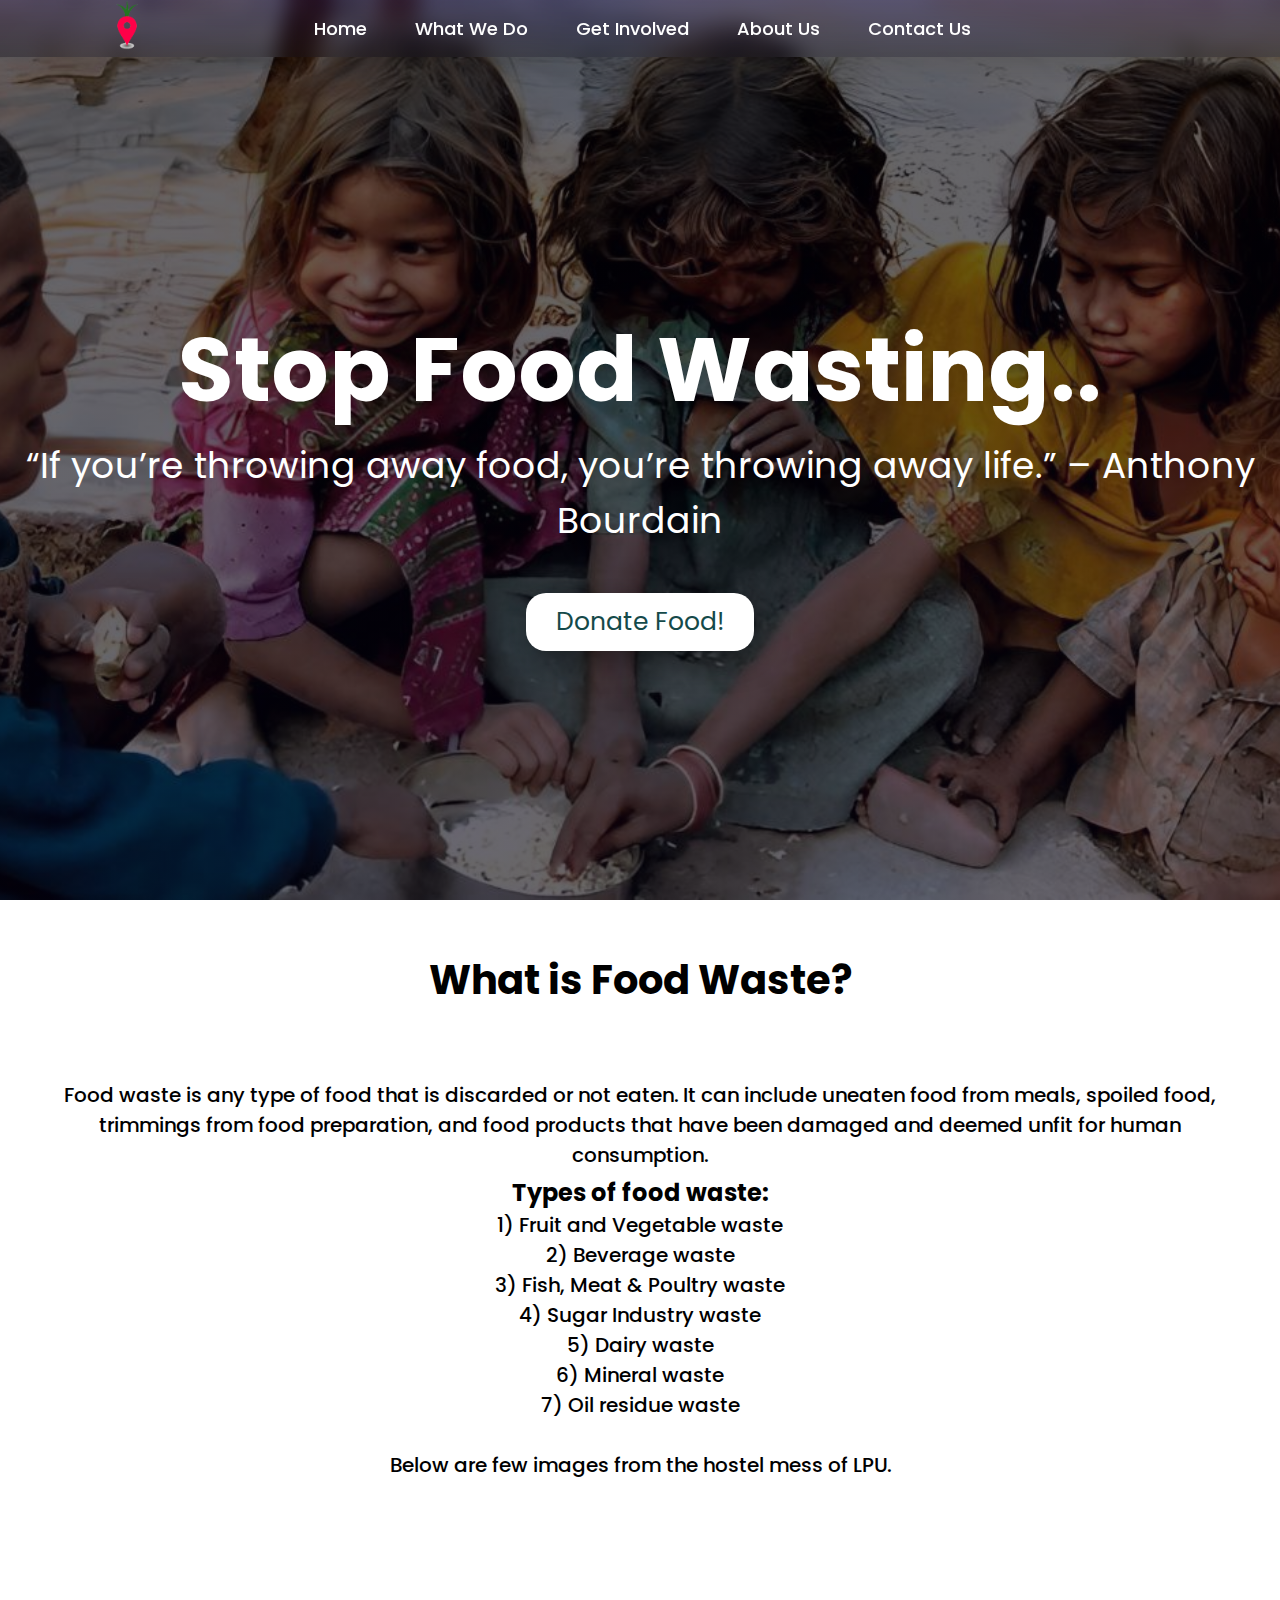
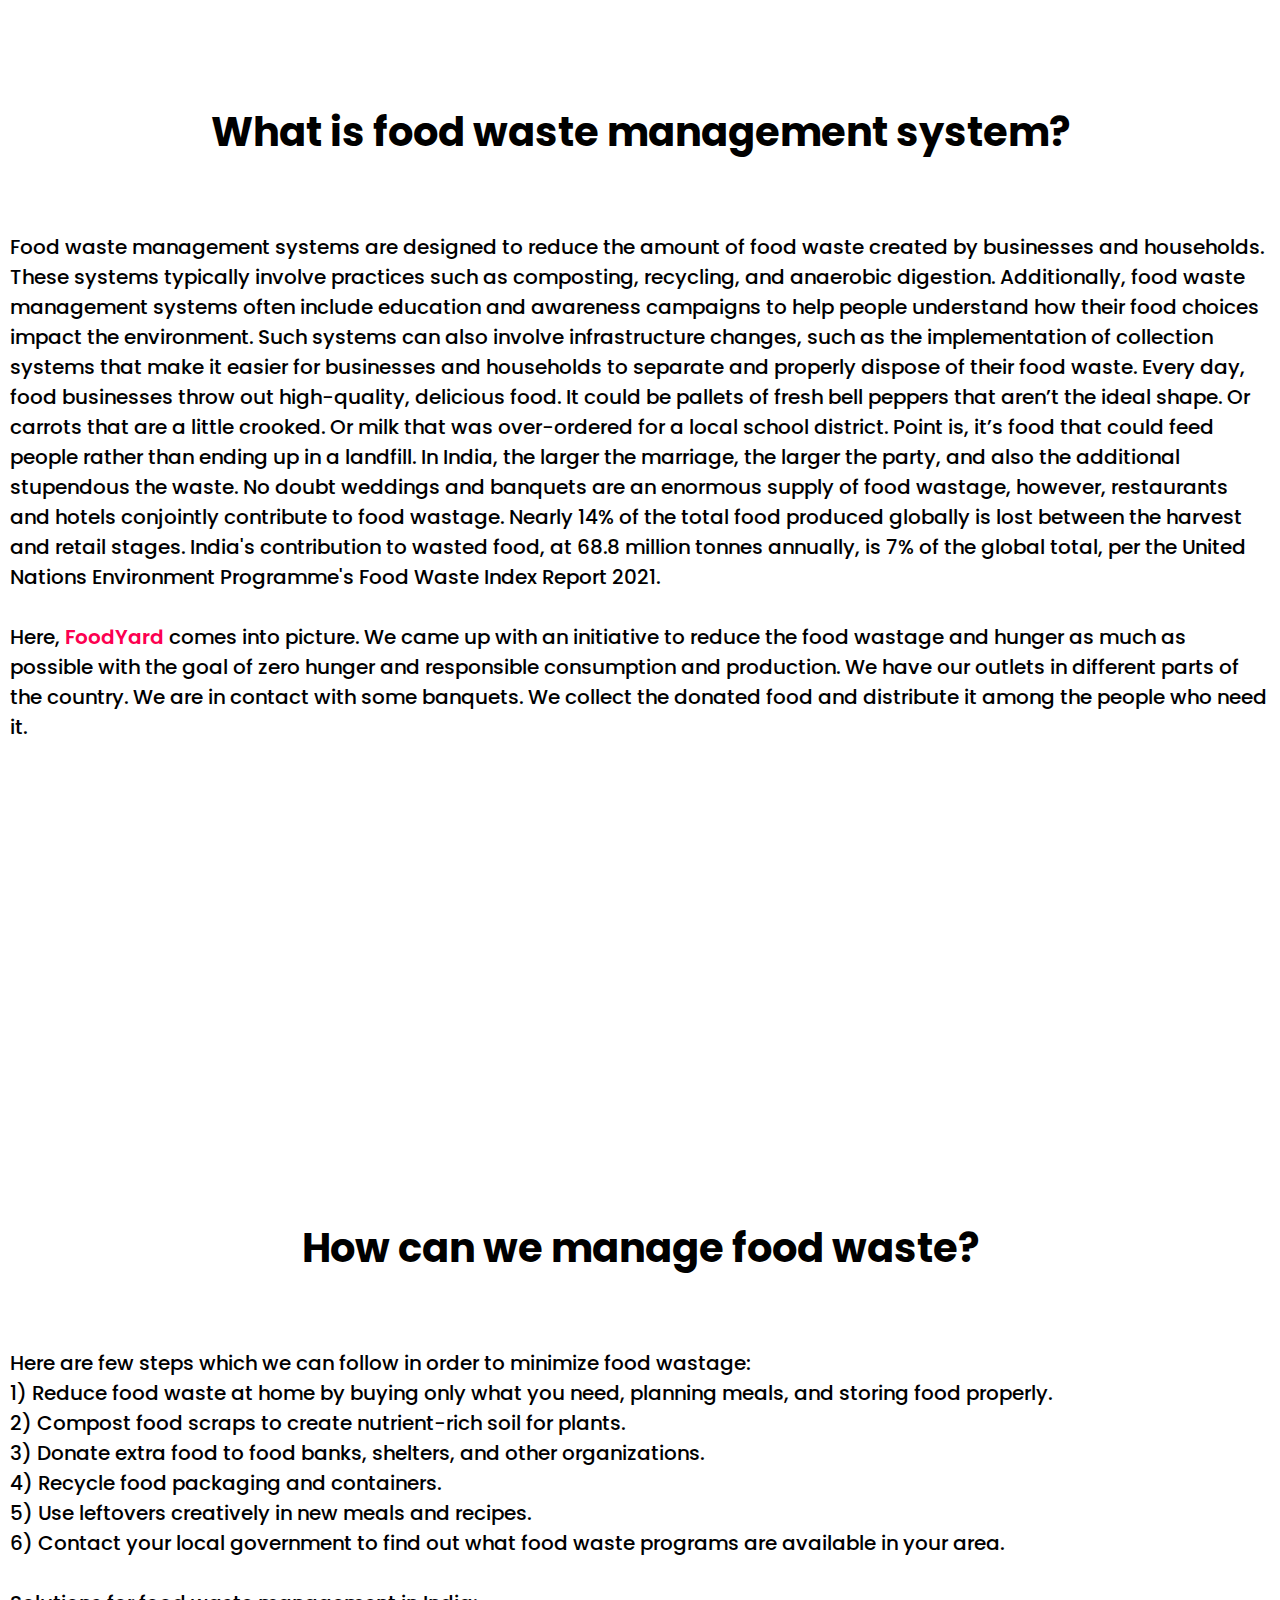
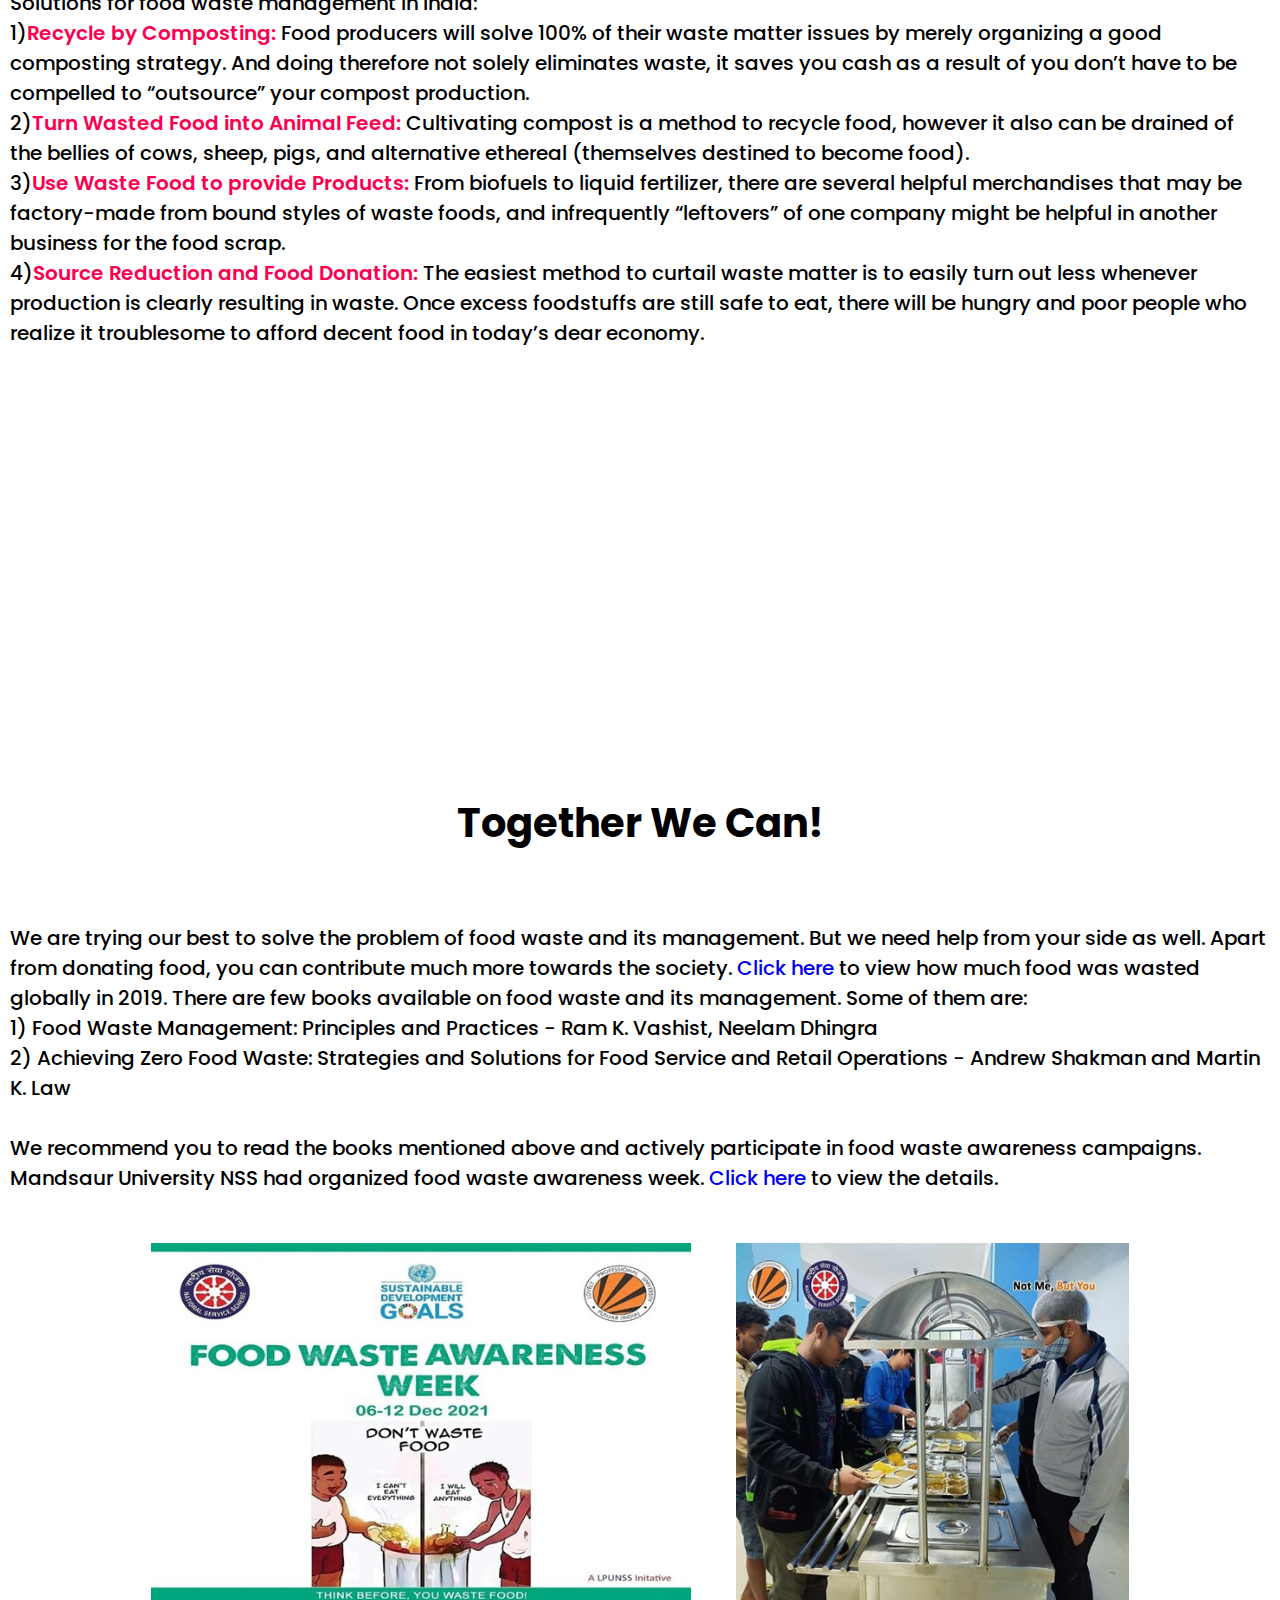
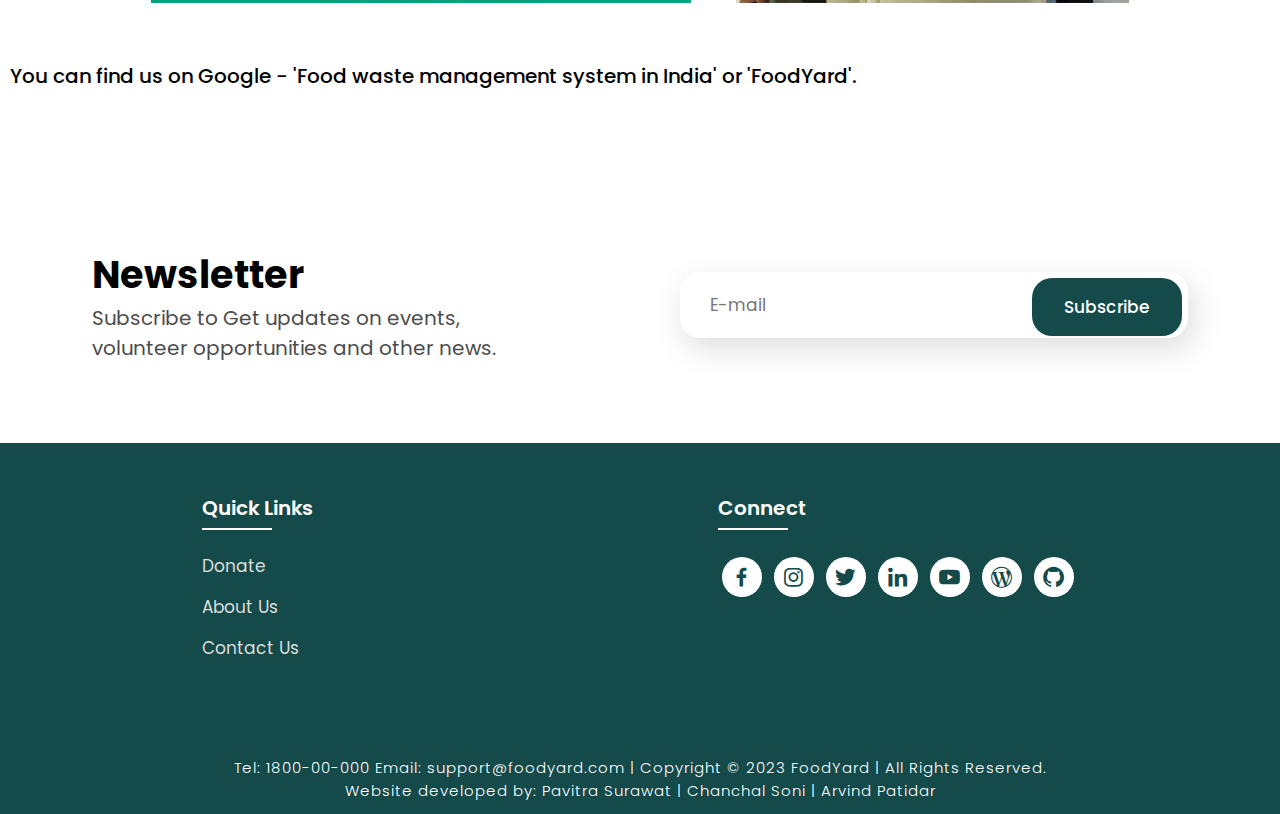
==== commit 4c2524b5: "name change" ====
--- a/index.html
+++ b/index.html
@@ -127,7 +127,7 @@
             1) Food Waste Management: Principles and Practices - Ram K. Vashist, Neelam Dhingra <br>
             2) Achieving Zero Food Waste: Strategies and Solutions for Food Service and Retail Operations - Andrew Shakman and Martin K. Law <br> <br>
             We recommend you to read the books mentioned above and actively participate in food waste awareness campaigns. <br>
-            Lovely Professional University NSS had oorganized food waste awareness week. 
+            Mandsaur University NSS had organized food waste awareness week. 
             <a href="https://happenings.lpu.in/lpu-nss-organizes-food-waste-awareness-week/" target="_blank">Click here</a> to view the details. 
             <br> <br>
             <center><img src="./files/3.jpg" alt=""> <img src="./files/4.jpg" alt=""></center> <br>
@@ -188,7 +188,7 @@
     </div>
 
     <div class="end">
-        <p>Tel: 1800-00-000 Email: support@foodyard.com | Copyright © 2023 FoodYard | All Rights Reserved. <br>Website developed by: Kurmala Chenchu Baba Manikanta | Mohd. Rahil | Lokesh Srireddy</p>
+        <p>Tel: 1800-00-000 Email: support@foodyard.com | Copyright © 2023 FoodYard | All Rights Reserved. <br>Website developed by: Pavitra Surawat | Chanchal Soni | Arvind Patidar</p>
     </div>
 </section>
 
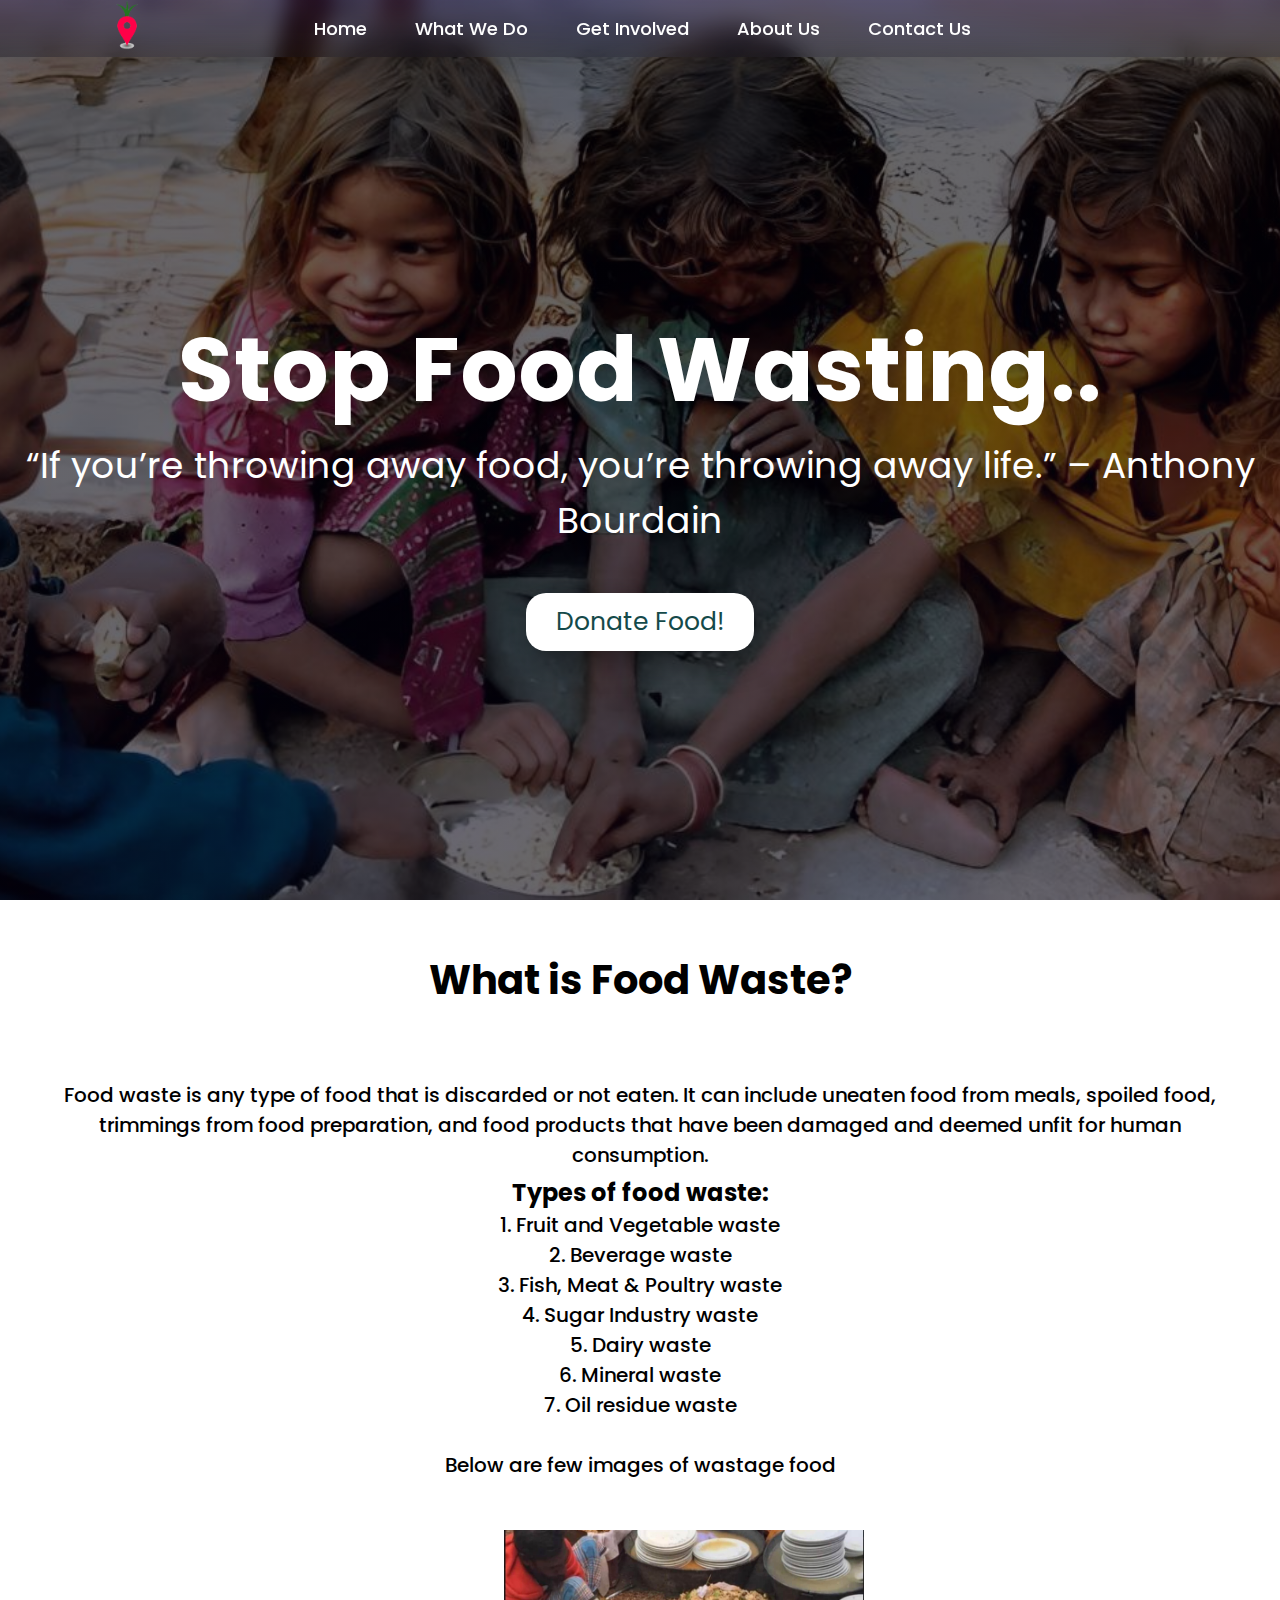
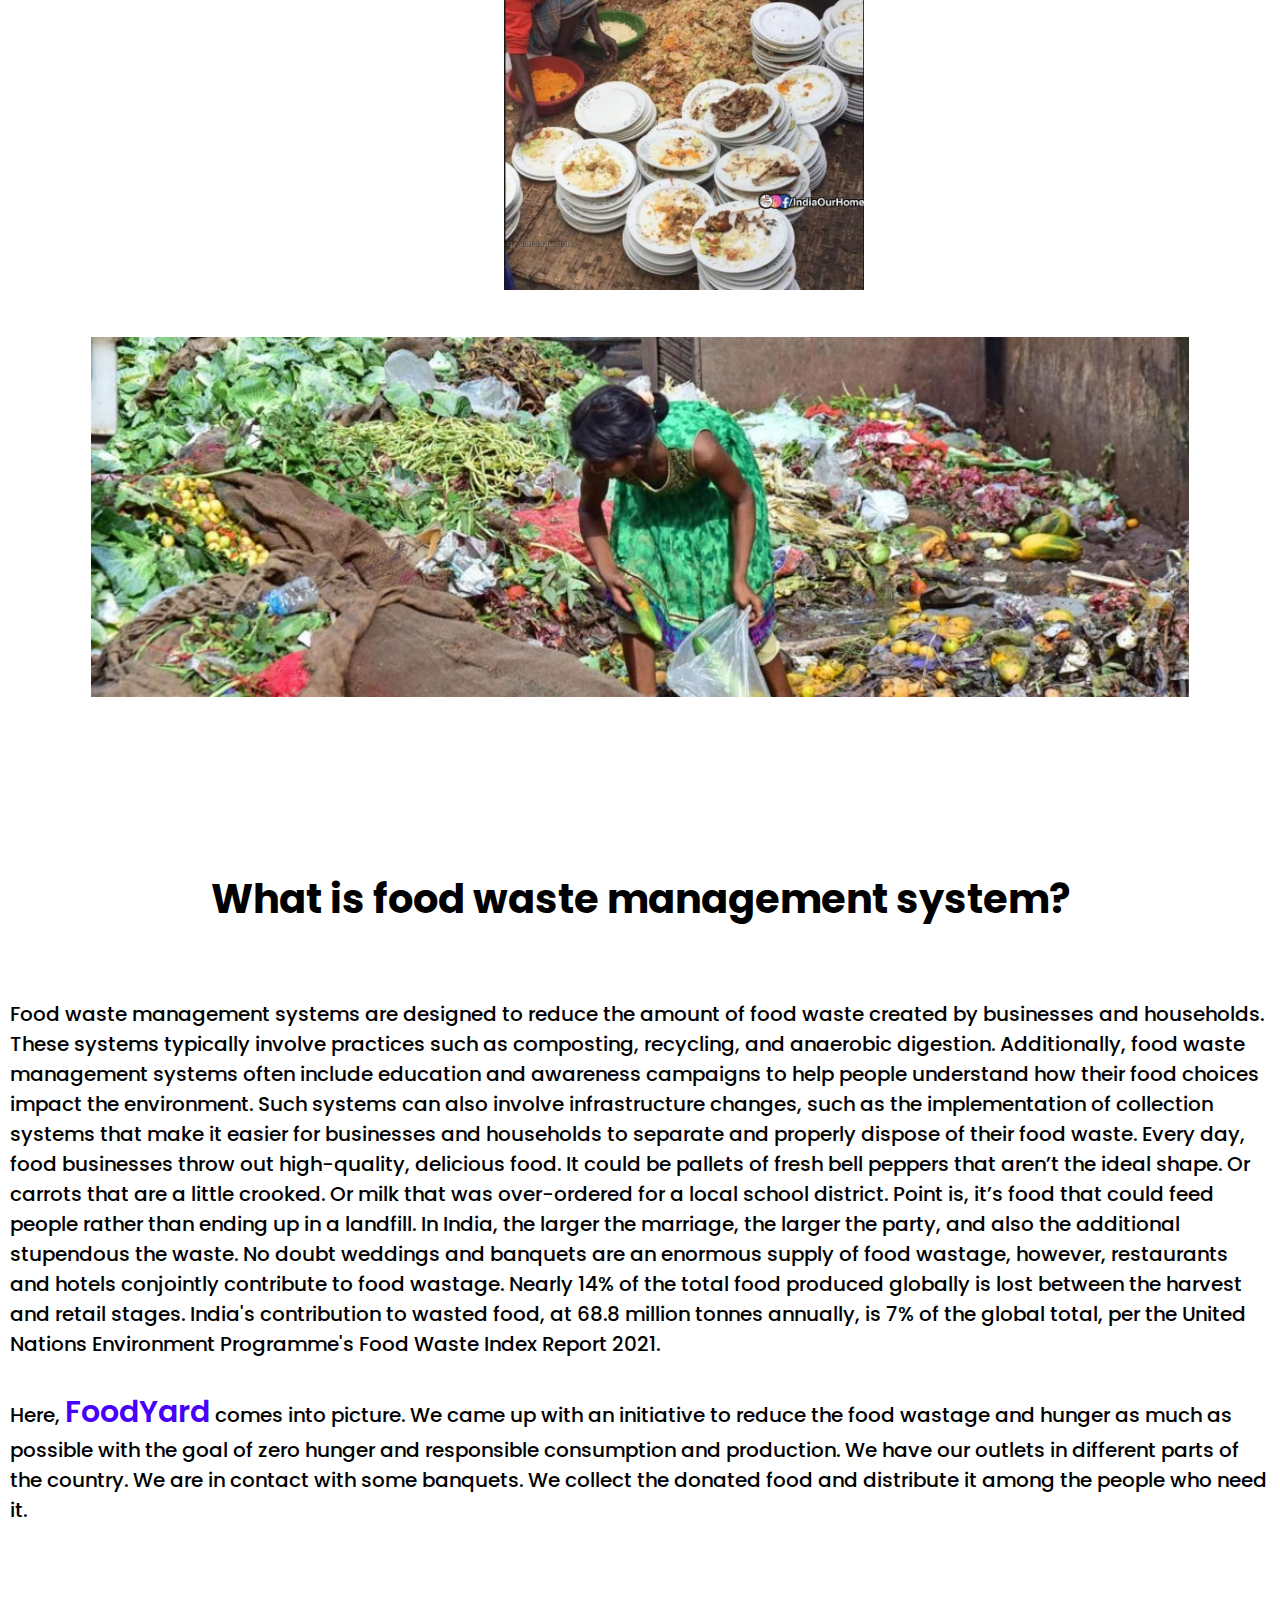
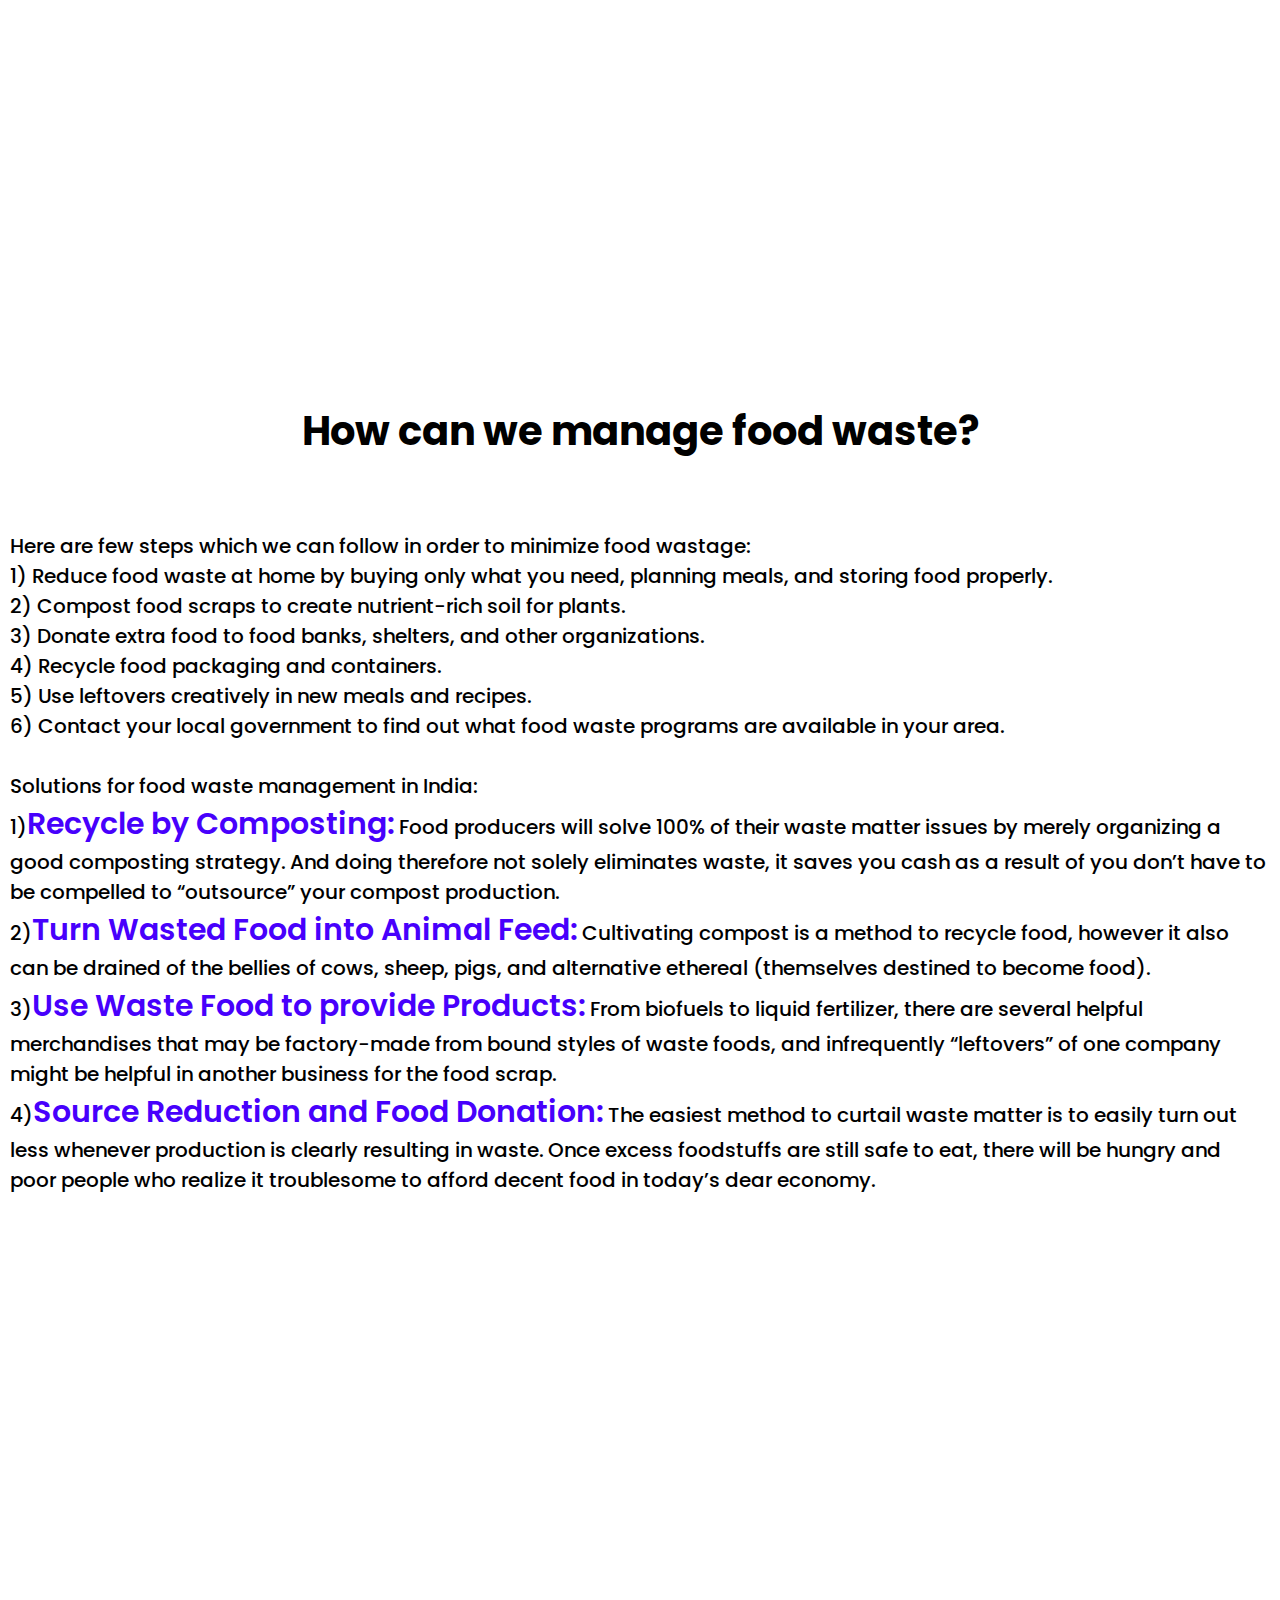
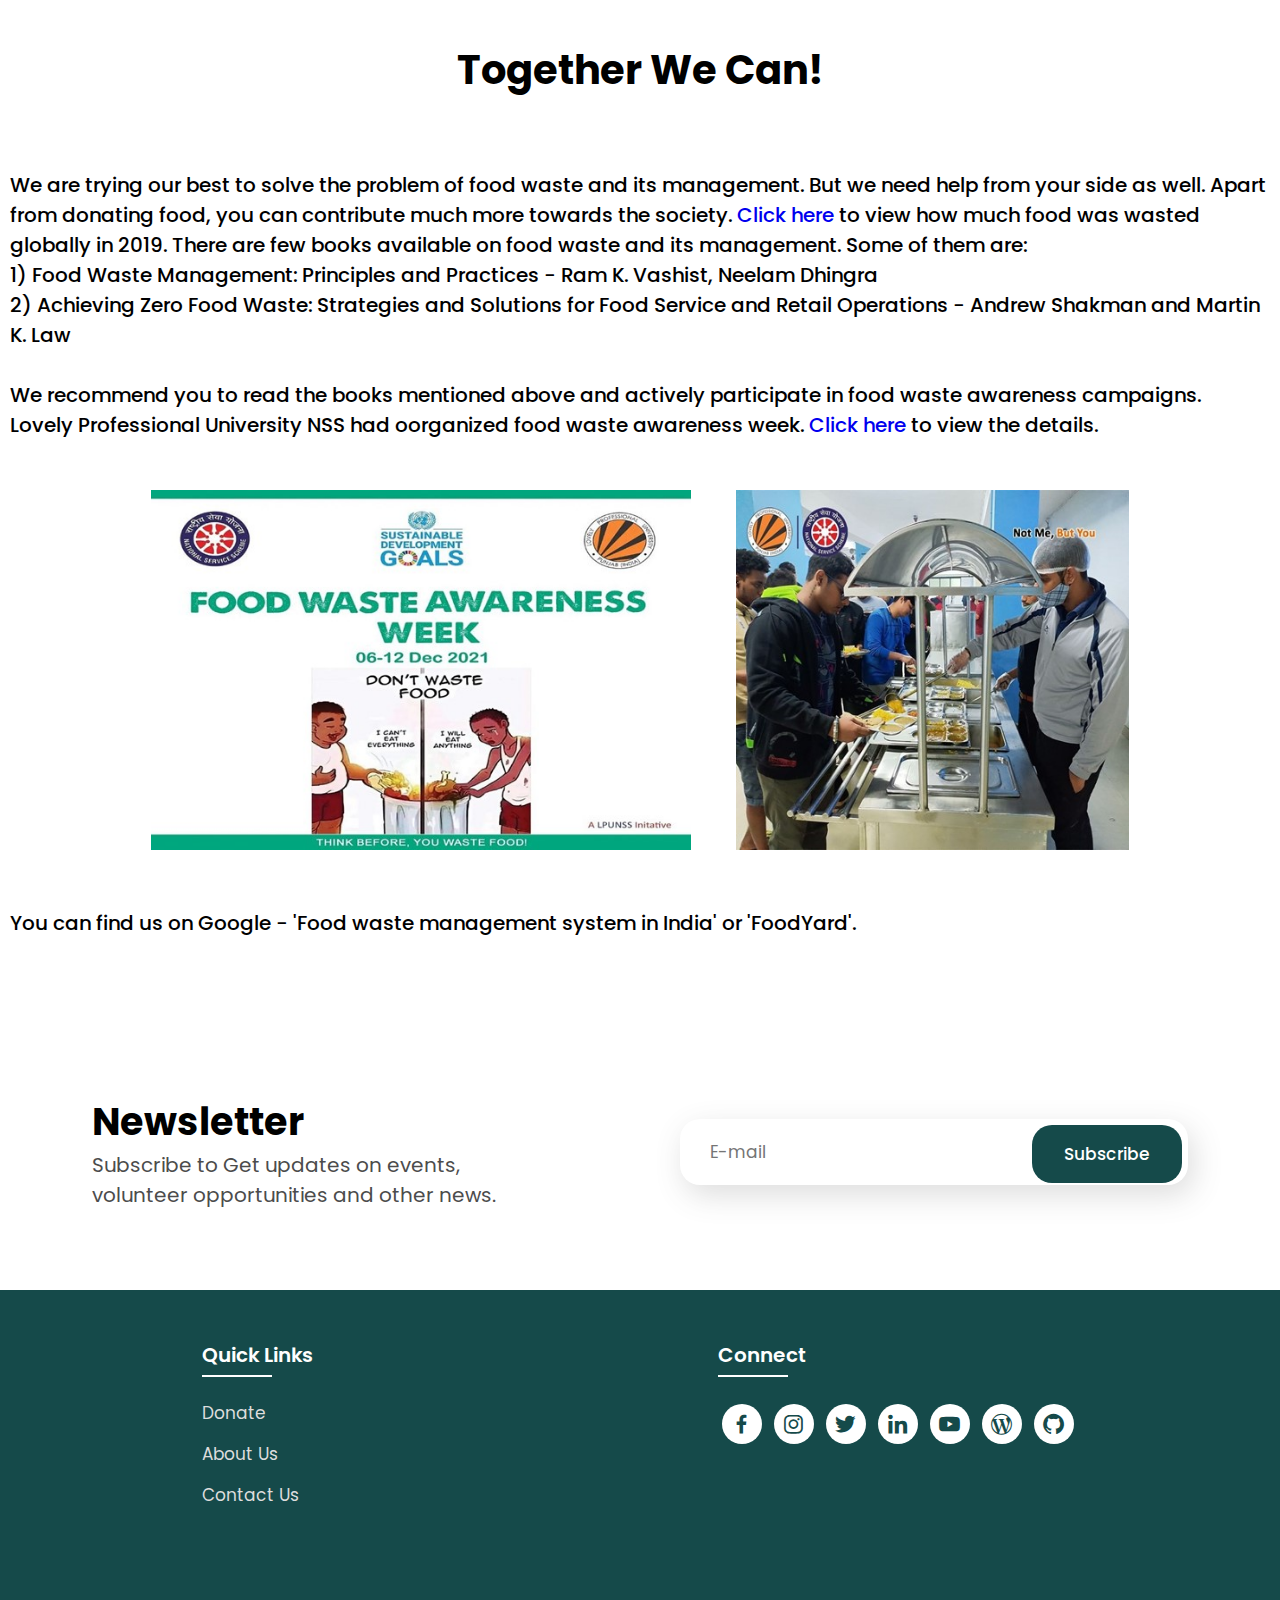
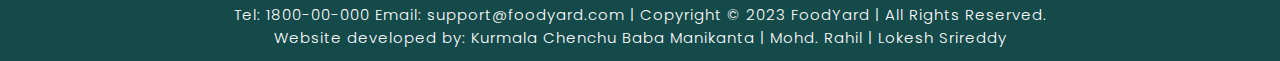
==== commit b4e2c182: "make changes in home page" ====
--- a/index.html
+++ b/index.html
@@ -6,6 +6,7 @@
     <meta name="viewport" content="width=device-width, initial-scale=1.0">
     <title>FoodYard | Saving Food</title>
     <link rel="icon" href="./files/logo.png">
+    <link rel="shortcut icon" href="image source/favicon-img.png" type="image/x-icon">
     <link rel="stylesheet" type="text/css" href="css/style.css">
     <link rel="preconnect" href="https://fonts.googleapis.com">
     <link rel="preconnect" href="https://fonts.gstatic.com" crossorigin>
@@ -56,10 +57,11 @@
         <div class="container-box">
             <h4>Food waste is any type of food that is discarded or not eaten. It can include uneaten food from meals, spoiled food, trimmings from food preparation, and food products that have been damaged and deemed unfit for human consumption.</h4> 
             <h2>Types of food waste:</h2>
-                <h4>1) Fruit and Vegetable waste <br>2) Beverage waste <br>3) Fish, Meat & Poultry waste <br>4) Sugar Industry waste <br>5) Dairy waste <br>6) Mineral waste <br>7) Oil residue waste</h4><br> <h4>Below are few images from the hostel mess of LPU.</h4>  <br>
+                <h4>1. Fruit and Vegetable waste <br>2. Beverage waste <br>3. Fish, Meat & Poultry waste <br>4. Sugar Industry waste <br>5. Dairy waste <br>6. Mineral waste <br>7. Oil residue waste</h4><br> <h4>Below are few images of wastage food</h4>  <br>
             <img src="./files/1.jpg" alt="" >
             <img src="./files/2.jpg" alt="">
-            
+            <img src="image source/3.jpg" alt="">
+            <img src="image source/4.jpg" alt="">
         </div>
 
     </div>
@@ -127,7 +129,7 @@
             1) Food Waste Management: Principles and Practices - Ram K. Vashist, Neelam Dhingra <br>
             2) Achieving Zero Food Waste: Strategies and Solutions for Food Service and Retail Operations - Andrew Shakman and Martin K. Law <br> <br>
             We recommend you to read the books mentioned above and actively participate in food waste awareness campaigns. <br>
-            Mandsaur University NSS had organized food waste awareness week. 
+            Lovely Professional University NSS had oorganized food waste awareness week. 
             <a href="https://happenings.lpu.in/lpu-nss-organizes-food-waste-awareness-week/" target="_blank">Click here</a> to view the details. 
             <br> <br>
             <center><img src="./files/3.jpg" alt=""> <img src="./files/4.jpg" alt=""></center> <br>
@@ -188,7 +190,7 @@
     </div>
 
     <div class="end">
-        <p>Tel: 1800-00-000 Email: support@foodyard.com | Copyright © 2023 FoodYard | All Rights Reserved. <br>Website developed by: Pavitra Surawat | Chanchal Soni | Arvind Patidar</p>
+        <p>Tel: 1800-00-000 Email: support@foodyard.com | Copyright © 2023 FoodYard | All Rights Reserved. <br>Website developed by: Kurmala Chenchu Baba Manikanta | Mohd. Rahil | Lokesh Srireddy</p>
     </div>
 </section>
 
--- a/css/style.css
+++ b/css/style.css
@@ -1,631 +1,610 @@
-*{
-    padding:0;
-    margin:0;
-    box-sizing:border-box;
-    font-family:'Poppins',sans-serif;
-    text-decoration: none;
-    list-style: none;
-    scroll-behavior: smooth;
+* {
+  padding: 0;
+  margin: 0;
+  box-sizing: border-box;
+  font-family: "Poppins", sans-serif;
+  text-decoration: none;
+  list-style: none;
+  scroll-behavior: smooth;
 }
 
 /* Home page */
 
-.banner{
-    width:100%;
-    height: 100vh;
-    overflow: hidden;
-    display: flex;
-    justify-content: center;
-    align-items: center;
-}
-
-.banner img{
-    position: absolute;
-    top: 0;
-    left: 0;
-    object-fit: cover;
-    width: 100%;
-    height: 100%;
-    pointer-events: none;
-}
-
-.content{
-    position: relative;
-    z-index: 1;
-    width: 100%;
-    height: 100vh;
-    background-image: linear-gradient(rgba(1, 0, 5, 0.6),rgba(4, 1, 17, 0.6));
-
-
-
-}
-
-nav{
-    width: 100%;
-    position: fixed;
-    backdrop-filter: blur(10px);
-    background-image: linear-gradient(rgba(34, 9, 133, 0.2),rgba(11, 8, 24, 0.3));
-    box-shadow: 5px 5px 30px rgba(0, 0, 0, 15%);
-    display: flex;
-    align-items: center;
-    justify-content: space-around;
-}
-
-nav .logo{
-    width: 50px;
-    height: 50px;
-    margin-left: 8%;
-}
-
-nav ul li{
-    list-style: none;
-    display: inline-block;
-    margin-left: 40px;
-}
-
-.navbar{
-    display: flex;
-    margin-right: 4vh;
-    padding: 15px;
-}
-
-.navbar a{
-    color: white;
-    font-size: 18px;
-    padding: 10px 22px;
-    border-radius: 4px;
-    font-weight: 500;   
-    text-decoration: none;
-    transition: ease 0.40s;
-}
-
-.navbar a:hover,.navbar a.active{
-
-    color: black;
-    background: white;
-    box-shadow: 5px 10px 30px rgb(85 85 85 / 20%);
-    border-radius: 5px;
-    
-}
-
-nav ul li a{
-    text-decoration: none;
-    color: rgb(255, 255, 255);
-    font-size: 17px;
-}
-
-.title{
-    text-decoration: none;
-    /* display: inline-block; */
-    font-size: 4vh;
-    color: rgb(255, 255, 255);
-    padding: 14px 17px;
-    margin-top: 32vh;
-    text-align: center;
-    vertical-align: center;
-}
-
-.title h1{
-    font-size: 10vh;
-    text-shadow: 2px black;
-    transition: ease 0.3s;
-}
-
-.title h1:hover{
-    color:transparent;
-    -webkit-text-stroke: 1px white;
-    
-}
-
-.button{
-    display: inline-block;
-    margin-top:5vh;
-    font-size: 25px;
-    padding: 10px 30px;
-    color: rgb(21, 74, 74);
-    /* background-color:rgb(164, 44, 44); */
-    box-shadow: 5px 10px 30px rgba(0, 0, 0, 0.4);
-    background-color: white;
-    border-radius: 20px;
-    text-decoration: none;
-    transition: ease 0.30s;
-}
-
-.button:hover{
-    transform: scale(1.1);
-
-}
-
-
-.text h2{
-    font-size: 40px;
-    font-weight: 650;
-    margin-top: 40px;
-    margin-bottom: 10px;
-    line-height: 2;
-    text-align: center;
-}
-
-.rowitems{
-    display: flex;
-    align-items: center;
-    text-align: center;
-    margin-top: 10px;
-    margin-left: 30px ;
-    margin-right: 30px;
-    margin-bottom:10px ;
-}
-
-.container-box{
-    border-radius: 5px;
-    padding: 50px 10px;
-    transition: all 0.7s ease 0s;
-}
-
-
-.container-box h4{
-    font-size: 20px;
-    margin-bottom: 5px;
-    font-weight: 500;
-}
-.container-box h4 span{
-    color: #fc0050;
-    font-weight:600;
-}
-.container-box img{
-    width: auto;
-    height: 400px;
-    padding: 20px;
-}
-
-
-.container-box:hover{
-    transform: translateY(2px);
-    box-shadow: 5px 20px 50px rgba(78, 78, 78, 0.1);
-    border: 1px solid transparent;
-    border-radius: 0px;
-}
-
-
-
-.fwm-title{
-    text-align: center;
-}
-
-.fwm-title h2{
-    font-size: 40px;
-    font-weight: 650;
-    padding-top: 75px;
-    padding-bottom: 10px;
-    line-height: 2;
-}
-
-.fwm-content{
-    display: flex;
-    justify-content: space-around;
-    flex-wrap: wrap;
-}
-
-.image{
-    position: relative;
-    transition: all 0.3s cubic-bezier(0.445,0.05,0.55,0.95);
-    cursor: pointer;
-    filter: brightness(95%);
-}
-
-.image img{
-    width: 100%;
-    height: 500px;
-    border-radius: 30px;
-}
-
-.image h3{
-    color: white;
-    position: absolute;
-    font-size: 30px;
-    font-weight: 600;
-    text-align: center;
-    top: 10px;
-    right: 20px;
-}
-
-.dest-content{
-    display: flex;
-    flex-wrap: wrap;
-    justify-content: space-between;
-    align-items: center;
-    padding-top: 15px;
-    margin-bottom: 50px;
-}
-
-.location h4{
-    font-size: 25px;
-    letter-spacing: 1px;
-    font-weight: 600;
-    margin-bottom: 2px;
-}
-
-.pac-details li{
-    font-size: 19px;
-    color: #4c4c4c;
-    margin-left: 15px;
-    margin-bottom: 2px;
-    list-style-type: disc;
-}
-
-.image:hover{
-    filter: brightness(120%);
-    transform: scale(1.03);
-}
-
-
-
-
+.banner {
+  width: 100%;
+  height: 100vh;
+  overflow: hidden;
+  display: flex;
+  justify-content: center;
+  align-items: center;
+}
+
+.banner img {
+  position: absolute;
+  top: 0;
+  left: 0;
+  object-fit: cover;
+  width: 100%;
+  height: 100%;
+  pointer-events: none;
+}
+
+.content {
+  position: relative;
+  z-index: 1;
+  width: 100%;
+  height: 100vh;
+  background-image: linear-gradient(rgba(1, 0, 5, 0.6), rgba(4, 1, 17, 0.6));
+}
+
+nav {
+  width: 100%;
+  position: fixed;
+  backdrop-filter: blur(10px);
+  background-image: linear-gradient(
+    rgba(34, 9, 133, 0.2),
+    rgba(11, 8, 24, 0.3)
+  );
+  box-shadow: 5px 5px 30px rgba(0, 0, 0, 15%);
+  display: flex;
+  align-items: center;
+  justify-content: space-around;
+}
+
+nav .logo {
+  width: 50px;
+  height: 50px;
+  margin-left: 8%;
+}
+
+nav ul li {
+  list-style: none;
+  display: inline-block;
+  margin-left: 40px;
+}
+
+.navbar {
+  display: flex;
+  margin-right: 4vh;
+  padding: 15px;
+}
+
+.navbar a {
+  color: white;
+  font-size: 18px;
+  padding: 10px 22px;
+  border-radius: 4px;
+  font-weight: 500;
+  text-decoration: none;
+  transition: ease 0.4s;
+}
+
+.navbar a:hover,
+.navbar a.active {
+  color: black;
+  background: white;
+  box-shadow: 5px 10px 30px rgb(85 85 85 / 20%);
+  border-radius: 5px;
+}
+
+nav ul li a {
+  text-decoration: none;
+  color: rgb(255, 255, 255);
+  font-size: 17px;
+}
+
+.title {
+  text-decoration: none;
+  /* display: inline-block; */
+  font-size: 4vh;
+  color: rgb(255, 255, 255);
+  padding: 14px 17px;
+  margin-top: 32vh;
+  text-align: center;
+  vertical-align: center;
+}
+
+.title h1 {
+  font-size: 10vh;
+  text-shadow: 2px black;
+  transition: ease 0.3s;
+}
+
+.title h1:hover {
+  color: transparent;
+  -webkit-text-stroke: 1px white;
+}
+
+.button {
+  display: inline-block;
+  margin-top: 5vh;
+  font-size: 25px;
+  padding: 10px 30px;
+  color: rgb(21, 74, 74);
+  /* background-color:rgb(164, 44, 44); */
+  box-shadow: 5px 10px 30px rgba(0, 0, 0, 0.4);
+  background-color: white;
+  border-radius: 20px;
+  text-decoration: none;
+  transition: ease 0.3s;
+}
+
+.button:hover {
+  transform: scale(1.1);
+}
+
+.text h2 {
+  font-size: 40px;
+  font-weight: 650;
+  margin-top: 40px;
+  margin-bottom: 10px;
+  line-height: 2;
+  text-align: center;
+}
+
+.rowitems {
+  display: flex;
+  align-items: center;
+  text-align: center;
+  margin-top: 10px;
+  margin-left: 30px;
+  margin-right: 30px;
+  margin-bottom: 10px;
+}
+
+.container-box {
+  border-radius: 5px;
+  padding: 50px 10px;
+  transition: all 0.7s ease 0s;
+}
+
+.container-box h4 {
+  font-size: 20px;
+  margin-bottom: 5px;
+  font-weight: 500;
+}
+.container-box h4 span {
+  color: #4700fc;
+  font-weight: 600;
+  font-size: 30px;
+}
+.container-box img {
+  width: auto;
+  height: 400px;
+  padding: 20px;
+}
+
+.container-box:hover {
+  transform: translateY(2px);
+  box-shadow: 5px 20px 50px rgba(78, 78, 78, 0.1);
+  border: 1px solid transparent;
+  border-radius: 0px;
+}
+
+.fwm-title {
+  text-align: center;
+}
+
+.fwm-title h2 {
+  font-size: 40px;
+  font-weight: 650;
+  padding-top: 75px;
+  padding-bottom: 10px;
+  line-height: 2;
+}
+
+.fwm-content {
+  display: flex;
+  justify-content: space-around;
+  flex-wrap: wrap;
+}
+
+.image {
+  position: relative;
+  transition: all 0.3s cubic-bezier(0.445, 0.05, 0.55, 0.95);
+  cursor: pointer;
+  filter: brightness(95%);
+}
+
+.image img {
+  width: 100%;
+  height: 500px;
+  border-radius: 30px;
+}
+
+.image h3 {
+  color: white;
+  position: absolute;
+  font-size: 30px;
+  font-weight: 600;
+  text-align: center;
+  top: 10px;
+  right: 20px;
+}
+
+.dest-content {
+  display: flex;
+  flex-wrap: wrap;
+  justify-content: space-between;
+  align-items: center;
+  padding-top: 15px;
+  margin-bottom: 50px;
+}
+
+.location h4 {
+  font-size: 25px;
+  letter-spacing: 1px;
+  font-weight: 600;
+  margin-bottom: 2px;
+}
+
+.pac-details li {
+  font-size: 19px;
+  color: #4c4c4c;
+  margin-left: 15px;
+  margin-bottom: 2px;
+  list-style-type: disc;
+}
+
+.image:hover {
+  filter: brightness(120%);
+  transform: scale(1.03);
+}
 
 /* Newsletter */
 
-.newsletter{
-    display: flex;
-    flex-wrap: wrap;
-    align-items: center;
-    justify-content: space-around;
-}
-
-.newstext h2{
-    margin-top: 100px;
-    font-size: 38px;
-}
-
-.newstext p{
-    font-size: 20px;
-    color: #4c4c4c;
-}
-
-.newsletter form{
-    margin-top: 100px;
-    width: 100%;
-    position: relative;
-}
-
-.newsletter form input:first-child{
-    display: inline-block;
-    /* width: 300px; */
-    font-size: 17px;
-    outline: none;
-    border: none;
-    border-radius: 20px;
-    padding: 20px 150px 20px 30px;
-    box-shadow: 5px 10px 30px rgb(85 85 85 / 20%);
-}
-
-.newsletter form input:last-child{
-    display: inline-block;
-    position: absolute;
-    outline: none;
-    border: 2px solid transparent;
-    border-radius: 20px;
-    color: white;
-    background-color: rgb(21, 74, 74);
-    padding: 14px 30px;
-    cursor: pointer;
-    font-size: 17px;
-    font-weight: 450;
-    top: 6px;
-    right: 6px;
-    transition: ease 0.30s;
-}
-
-.newsletter form input:last-child:hover{
-    border: 2px solid rgb(21, 74, 74);
-    background-color: white;
-    color: rgb(21, 74, 74);
-}
-
+.newsletter {
+  display: flex;
+  flex-wrap: wrap;
+  align-items: center;
+  justify-content: space-around;
+}
+
+.newstext h2 {
+  margin-top: 100px;
+  font-size: 38px;
+}
+
+.newstext p {
+  font-size: 20px;
+  color: #4c4c4c;
+}
+
+.newsletter form {
+  margin-top: 100px;
+  width: 100%;
+  position: relative;
+}
+
+.newsletter form input:first-child {
+  display: inline-block;
+  /* width: 300px; */
+  font-size: 17px;
+  outline: none;
+  border: none;
+  border-radius: 20px;
+  padding: 20px 150px 20px 30px;
+  box-shadow: 5px 10px 30px rgb(85 85 85 / 20%);
+}
+
+.newsletter form input:last-child {
+  display: inline-block;
+  position: absolute;
+  outline: none;
+  border: 2px solid transparent;
+  border-radius: 20px;
+  color: white;
+  background-color: rgb(21, 74, 74);
+  padding: 14px 30px;
+  cursor: pointer;
+  font-size: 17px;
+  font-weight: 450;
+  top: 6px;
+  right: 6px;
+  transition: ease 0.3s;
+}
+
+.newsletter form input:last-child:hover {
+  border: 2px solid rgb(21, 74, 74);
+  background-color: white;
+  color: rgb(21, 74, 74);
+}
 
 /* Footer */
 
-.footer{
-    margin-top: 80px;
-    background-color: rgb(21, 74, 74);
-}
-
-.foot{
-    padding: 20px 0;
-}
-
-.footer-content{
-    display: flex;
-    flex-wrap: wrap;
-    justify-content: space-around;
-    
-}
-
-.footlinks h4{
-    margin-top: 30px;
-    font-size: 20px;
-    font-weight: 600;
-    color: white;
-    margin-bottom: 30px;
-    position: relative;
-}
-
-
-.footlinks h4::before{
-    content: "";
-    position: absolute;
-    height: 2px;
-    width: 70px;
-    left: 0;
-    bottom: -7px;
-    background: white;
-}
-
-.footlinks ul li{
-    margin-bottom: 15px;
-}
-
-.footlinks ul li a{
-    font-size: 17px;
-    color: #dddddd;
-    display: block;
-    transition: ease 0.30s;
-}
-
-.footlinks ul li a:hover{
-    transform: translate(6px);
-    color: white;
-}
-
-.social a{
-    font-size: 25px;
-    margin: 4px;
-    height: 40px;
-    width: 40px;
-    color: rgb(21, 74, 74);
-    background-color: white;
-    display: inline-flex;
-    justify-content: center;
-    align-items: center;
-    border-radius: 20px;
-    transition: ease 0.30s;
-}
-
-.social a:hover{
-    transform: scale(1.2);
-}
-
-.end{
-    text-align: center;
-    padding-top: 60px;
-    padding-bottom: 12px;
-}
-
-.end p{
-    font-size: 15px;
-    color: white;
-    letter-spacing: 1px;
-    font-weight: 300;
+.footer {
+  margin-top: 80px;
+  background-color: rgb(21, 74, 74);
+}
+
+.foot {
+  padding: 20px 0;
+}
+
+.footer-content {
+  display: flex;
+  flex-wrap: wrap;
+  justify-content: space-around;
+}
+
+.footlinks h4 {
+  margin-top: 30px;
+  font-size: 20px;
+  font-weight: 600;
+  color: white;
+  margin-bottom: 30px;
+  position: relative;
+}
+
+.footlinks h4::before {
+  content: "";
+  position: absolute;
+  height: 2px;
+  width: 70px;
+  left: 0;
+  bottom: -7px;
+  background: white;
+}
+
+.footlinks ul li {
+  margin-bottom: 15px;
+}
+
+.footlinks ul li a {
+  font-size: 17px;
+  color: #dddddd;
+  display: block;
+  transition: ease 0.3s;
+}
+
+.footlinks ul li a:hover {
+  transform: translate(6px);
+  color: white;
+}
+
+.social a {
+  font-size: 25px;
+  margin: 4px;
+  height: 40px;
+  width: 40px;
+  color: rgb(21, 74, 74);
+  background-color: white;
+  display: inline-flex;
+  justify-content: center;
+  align-items: center;
+  border-radius: 20px;
+  transition: ease 0.3s;
+}
+
+.social a:hover {
+  transform: scale(1.2);
+}
+
+.end {
+  text-align: center;
+  padding-top: 60px;
+  padding-bottom: 12px;
+}
+
+.end p {
+  font-size: 15px;
+  color: white;
+  letter-spacing: 1px;
+  font-weight: 300;
 }
 
 /* About Us */
 
-.aboutbody{
-    background-color: #191919;
-}
-
-.about{
-    width: 100%;
-    padding: 78px 0px;
-}
-
-.about img{
-    height: auto;
-    width: 400px;
-}
-
-.abt-text{
-    width: 500px;
-}
-
-.abt-text h1{
-    font-size: 70px;
-    color: white;
-    margin-bottom: 20px;
-    letter-spacing: 1px;
-}
-
-.abt-text h1 span{
-    color: #fc0050;
-    letter-spacing: 1px;
-}
-
-.abt-text p{
-    color: white;
-    font-size: 24px;
-    margin-bottom: 45px;
-    line-height: 30px;
-    letter-spacing: 1px;
-}
-
-.main{
-    width: 1130px;
-    max-width: 95%;
-    margin: 0 auto;
-    display: flex;
-    align-items: center;
-    justify-content: space-around;
-}
-
-.connectbtn{
-    display: inline-block;
-    background-color: #fc0050;
-    font-size: 18px;
-    color: white;
-    font-weight: bold;
-    padding: 13px 30px;
-    border-radius: 30px;
-    transition: ease 0.4s;
-    border: 2px solid transparent;
-    letter-spacing: 1px;
-}
-
-.connectbtn:hover{
-    background-color: transparent;
-    border: 2px solid #fc0050;
-    transform: scale(1.1);
-}
-
-.connect-section{
-    margin-top: 26px;
-}
-
-
-.social-icons a{
-    height: 40px;
-    width: 40px;
-    margin: 4px;
-    font-size: 30px;
-    color: #101010;
-    background-color: white;
-    border-radius: 20px;
-    display: inline-flex;
-    justify-content: center;
-    align-items: center;
-    transition: ease 0.30s;
-}
-
-.social-icons a:hover{
-    transform: scale(1.2);
+.aboutbody {
+  background-color: #191919;
+}
+
+.about {
+  width: 100%;
+  padding: 78px 0px;
+}
+
+.about img {
+  height: auto;
+  width: 400px;
+}
+
+.abt-text {
+  width: 500px;
+}
+
+.abt-text h1 {
+  font-size: 70px;
+  color: white;
+  margin-bottom: 20px;
+  letter-spacing: 1px;
+}
+
+.abt-text h1 span {
+  color: #fc0050;
+  letter-spacing: 1px;
+}
+
+.abt-text p {
+  color: white;
+  font-size: 24px;
+  margin-bottom: 45px;
+  line-height: 30px;
+  letter-spacing: 1px;
+}
+
+.main {
+  width: 1130px;
+  max-width: 95%;
+  margin: 0 auto;
+  display: flex;
+  align-items: center;
+  justify-content: space-around;
+}
+
+.connectbtn {
+  display: inline-block;
+  background-color: #fc0050;
+  font-size: 18px;
+  color: white;
+  font-weight: bold;
+  padding: 13px 30px;
+  border-radius: 30px;
+  transition: ease 0.4s;
+  border: 2px solid transparent;
+  letter-spacing: 1px;
+}
+
+.connectbtn:hover {
+  background-color: transparent;
+  border: 2px solid #fc0050;
+  transform: scale(1.1);
+}
+
+.connect-section {
+  margin-top: 26px;
+}
+
+.social-icons a {
+  height: 40px;
+  width: 40px;
+  margin: 4px;
+  font-size: 30px;
+  color: #101010;
+  background-color: white;
+  border-radius: 20px;
+  display: inline-flex;
+  justify-content: center;
+  align-items: center;
+  transition: ease 0.3s;
+}
+
+.social-icons a:hover {
+  transform: scale(1.2);
 }
 
 /* Contact Us */
 
-.contactbody{
-    background-color: #101010;
-    background-repeat: no-repeat;
-    background-size: cover;
-    
-}
-
-.contact{
-    padding: 110px 30%;
-    height: 100%;
-    min-height: 100vh;
-}
-
-.contact-form h1{
-    font-size: 80px;
-    color: white;
-    margin-bottom: 20px;
-}
-
-.contact-form h1 span{
-    color:#fc0050;
-}
-
-.contact-form p{
-    color: white;
-    line-height: 30px;
-    letter-spacing: 1px;
-    font-size: 23px;
-    margin-bottom: 20px;
-}
-
-
-.contact-form form input,form textarea{
-    width: 100%;
-    padding: 17px;
-    border: none;
-    outline: none;
-    background-color: #191919;
-    font-size: 20px;
-    color: white;
-    margin-bottom: 10px;
-    border-radius: 10px;
-}
-
-.contact-form form .submit-btn{
-    display: inline-block;
-    background-color: #fc0050;
-    font-size: 27px;
-    font-weight: 600px;
-    border: 2px solid transparent;
-    border-radius: 40px;
-    width: 220px;
-    cursor: pointer;
-    transition: ease 0.30s;
-
-}
-
-.contact-form form .submit-btn:hover{
-    border: 2px solid #fc0050;
-    background-color: transparent;
-    transform: scale(1.1);
-
+.contactbody {
+  background-color: #101010;
+  background-repeat: no-repeat;
+  background-size: cover;
+}
+
+.contact {
+  padding: 110px 30%;
+  height: 100%;
+  min-height: 100vh;
+}
+
+.contact-form h1 {
+  font-size: 80px;
+  color: white;
+  margin-bottom: 20px;
+}
+
+.contact-form h1 span {
+  color: #fc0050;
+}
+
+.contact-form p {
+  color: white;
+  line-height: 30px;
+  letter-spacing: 1px;
+  font-size: 23px;
+  margin-bottom: 20px;
+}
+
+.contact-form form input,
+form textarea {
+  width: 100%;
+  padding: 17px;
+  border: none;
+  outline: none;
+  background-color: #191919;
+  font-size: 20px;
+  color: white;
+  margin-bottom: 10px;
+  border-radius: 10px;
+}
+
+.contact-form form .submit-btn {
+  display: inline-block;
+  background-color: #fc0050;
+  font-size: 27px;
+  font-weight: 600px;
+  border: 2px solid transparent;
+  border-radius: 40px;
+  width: 220px;
+  cursor: pointer;
+  transition: ease 0.3s;
+}
+
+.contact-form form .submit-btn:hover {
+  border: 2px solid #fc0050;
+  background-color: transparent;
+  transform: scale(1.1);
 }
 
 /* Donation Register Form */
 
-.register-body{
-    background-color: #101010;
-    background-repeat: no-repeat;
-    background-size: cover;
-
-}
-
-.registration{
-    padding: 110px 30%;
-    height: 100%;
-    min-height: 100vh;
-}
-
-.register-form h1{
-    font-size: 80px;
-    color: white;
-    margin-bottom: 20px;
-}
-.register-form h1 span{
-    color: rgb(32, 101, 101);
-}
-
-.register-form{
-    color: white;
-    font-size: 20px;
-}
-
-.register-form form input{
-    color: white;
-    padding: 17px;
-    background-color: #191919;
-    font-size: 20px;
-    outline: none;
-    border: none;
-    border-radius: 10px;
-    margin-bottom: 20px;
-    
-}
-.register-form h4{
-    font-size: 22px;
-    font-weight: 500;
-    margin-top: 20px;
-    color: #fc0050;
-}
-
-
-.register-form form .submitbtn{
-    display: inline-block;
-    background-color: #fc0050;
-    font-size: 27px;
-    font-weight: 600px;
-    border: 2px solid transparent;
-    border-radius: 60px;
-    width: 220px;
-    cursor: pointer;
-    transition: ease 0.30s;
-}
-
-.register-form form .submitbtn:hover{
-    border: 2px solid #fc0050;
-    background-color: transparent;
-    transform: scale(1.1);
-}+.register-body {
+  background-color: #101010;
+  background-repeat: no-repeat;
+  background-size: cover;
+}
+
+.registration {
+  padding: 110px 30%;
+  height: 100%;
+  min-height: 100vh;
+}
+
+.register-form h1 {
+  font-size: 80px;
+  color: white;
+  margin-bottom: 20px;
+}
+.register-form h1 span {
+  color: rgb(32, 101, 101);
+}
+
+.register-form {
+  color: white;
+  font-size: 20px;
+}
+
+.register-form form input {
+  color: white;
+  padding: 17px;
+  background-color: #191919;
+  font-size: 20px;
+  outline: none;
+  border: none;
+  border-radius: 10px;
+  margin-bottom: 20px;
+}
+.register-form h4 {
+  font-size: 22px;
+  font-weight: 500;
+  margin-top: 20px;
+  color: #fc0050;
+}
+
+.register-form form .submitbtn {
+  display: inline-block;
+  background-color: #fc0050;
+  font-size: 27px;
+  font-weight: 600px;
+  border: 2px solid transparent;
+  border-radius: 60px;
+  width: 220px;
+  cursor: pointer;
+  transition: ease 0.3s;
+}
+
+.register-form form .submitbtn:hover {
+  border: 2px solid #fc0050;
+  background-color: transparent;
+  transform: scale(1.1);
+}
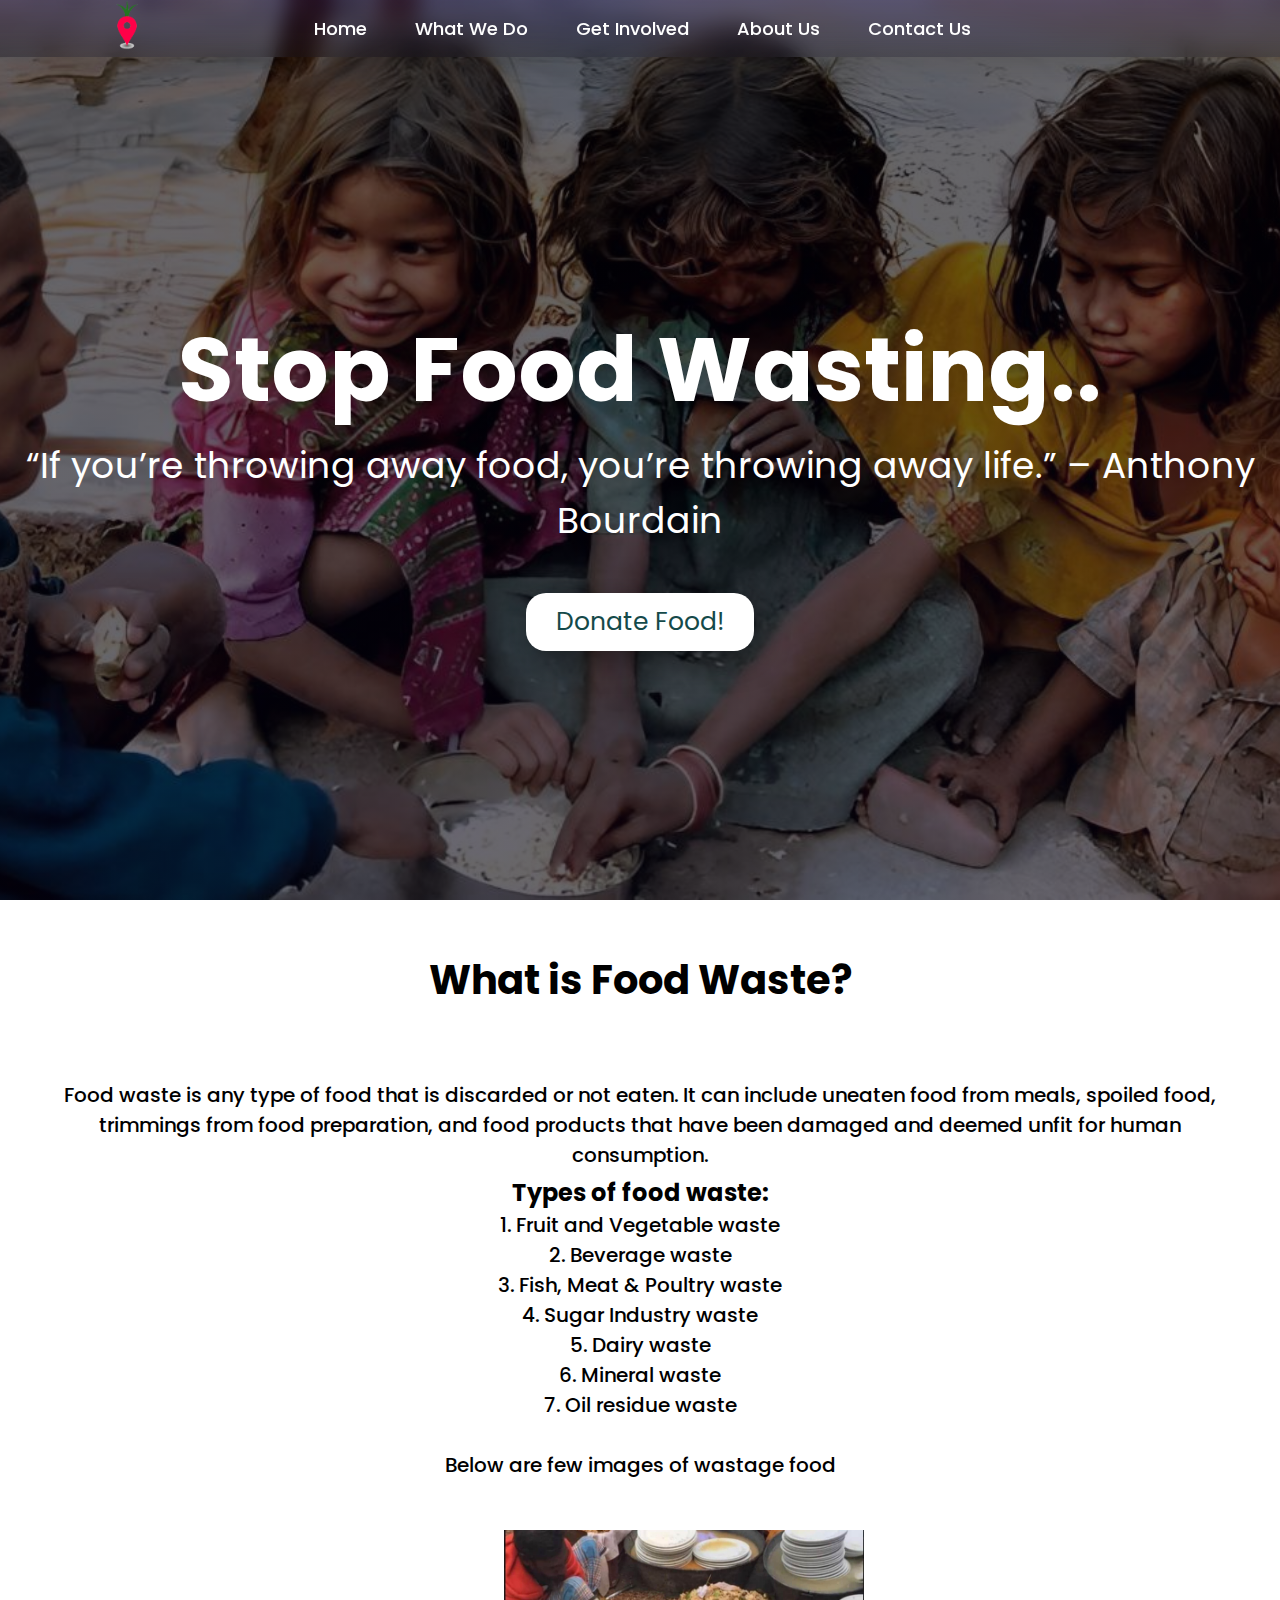
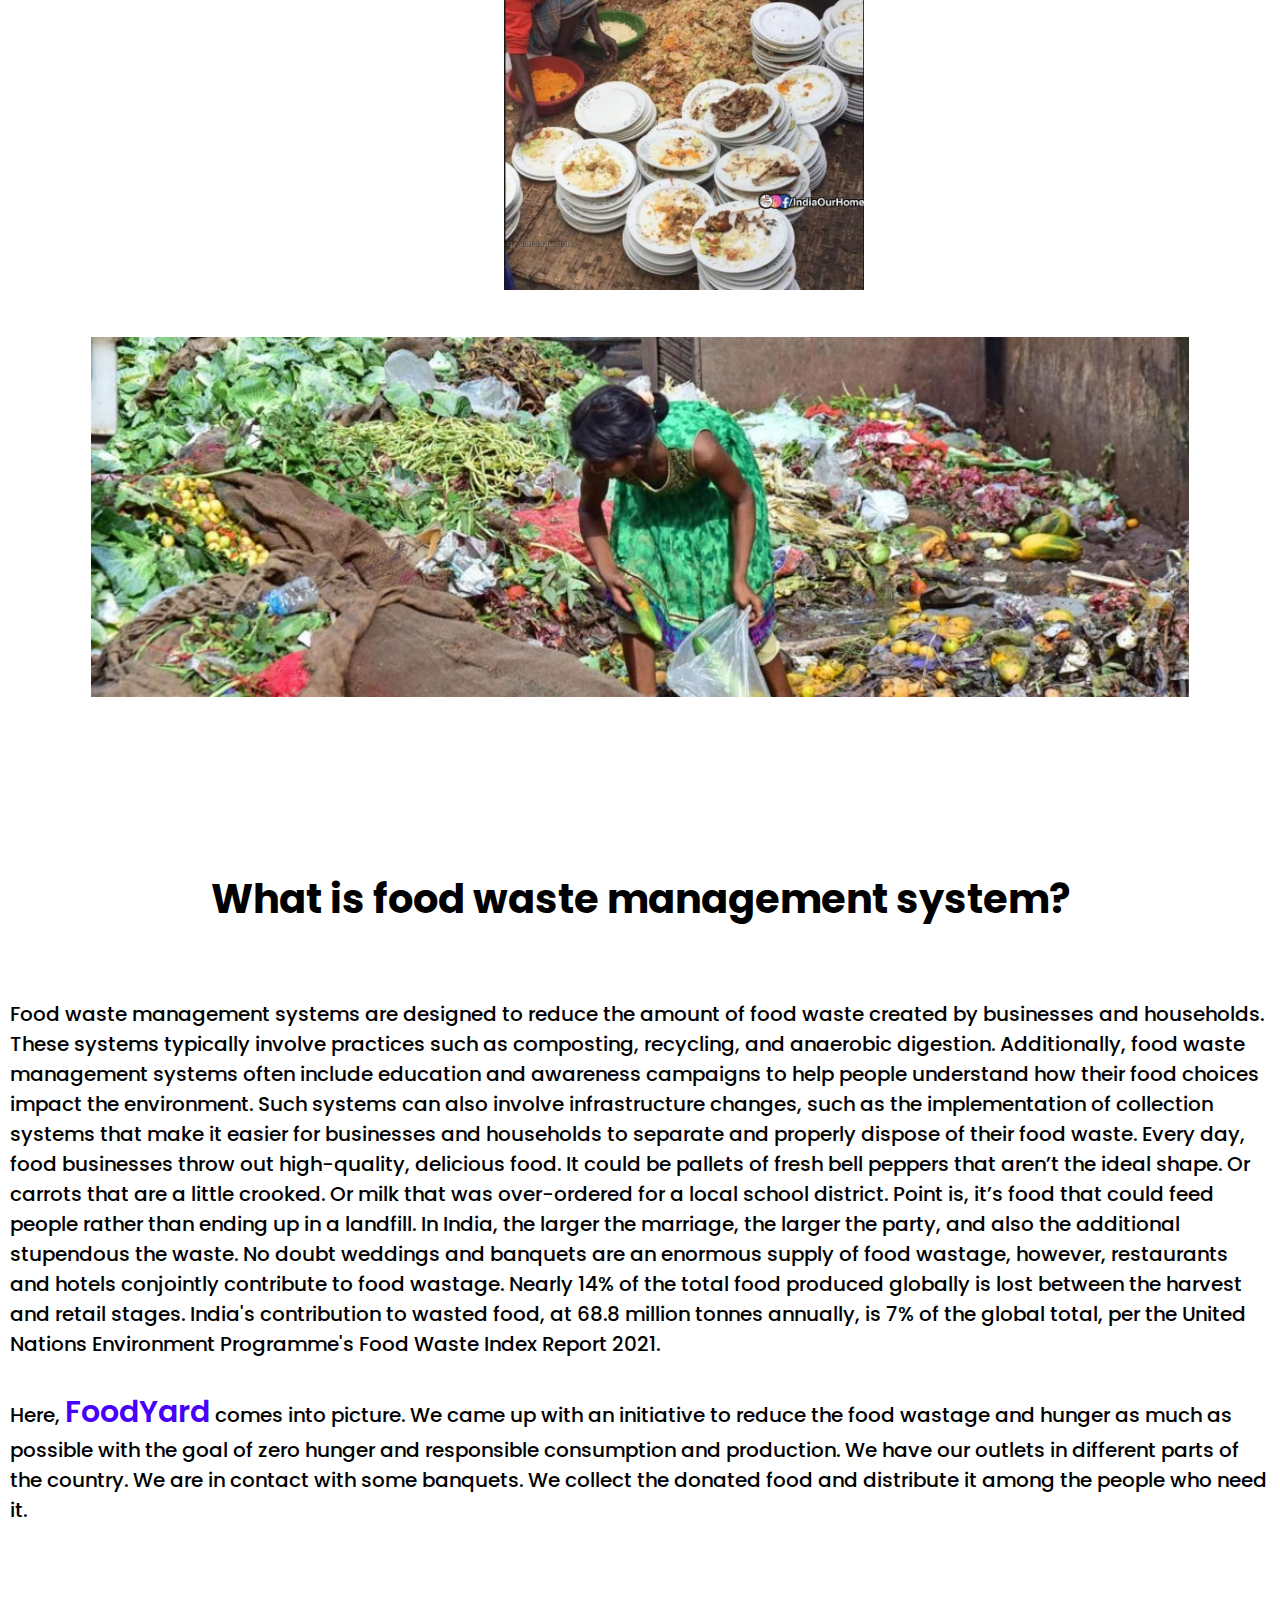
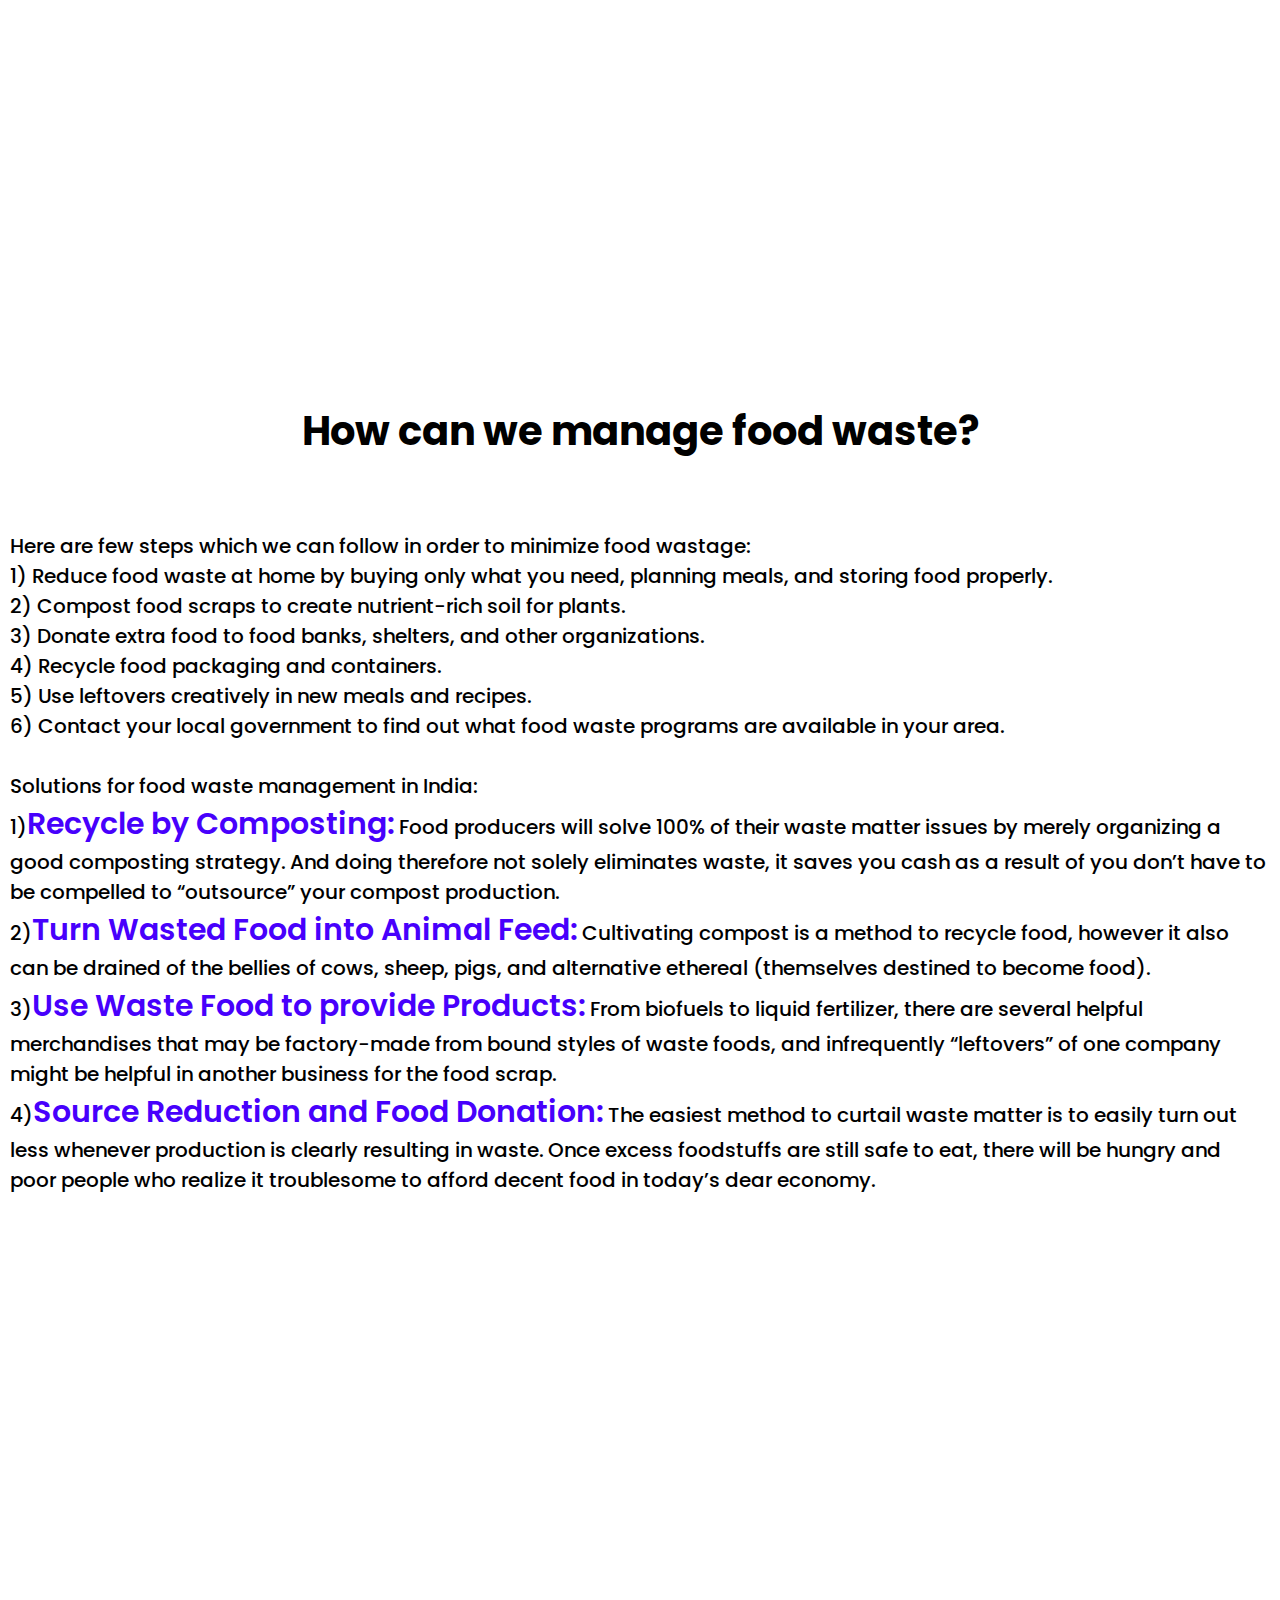
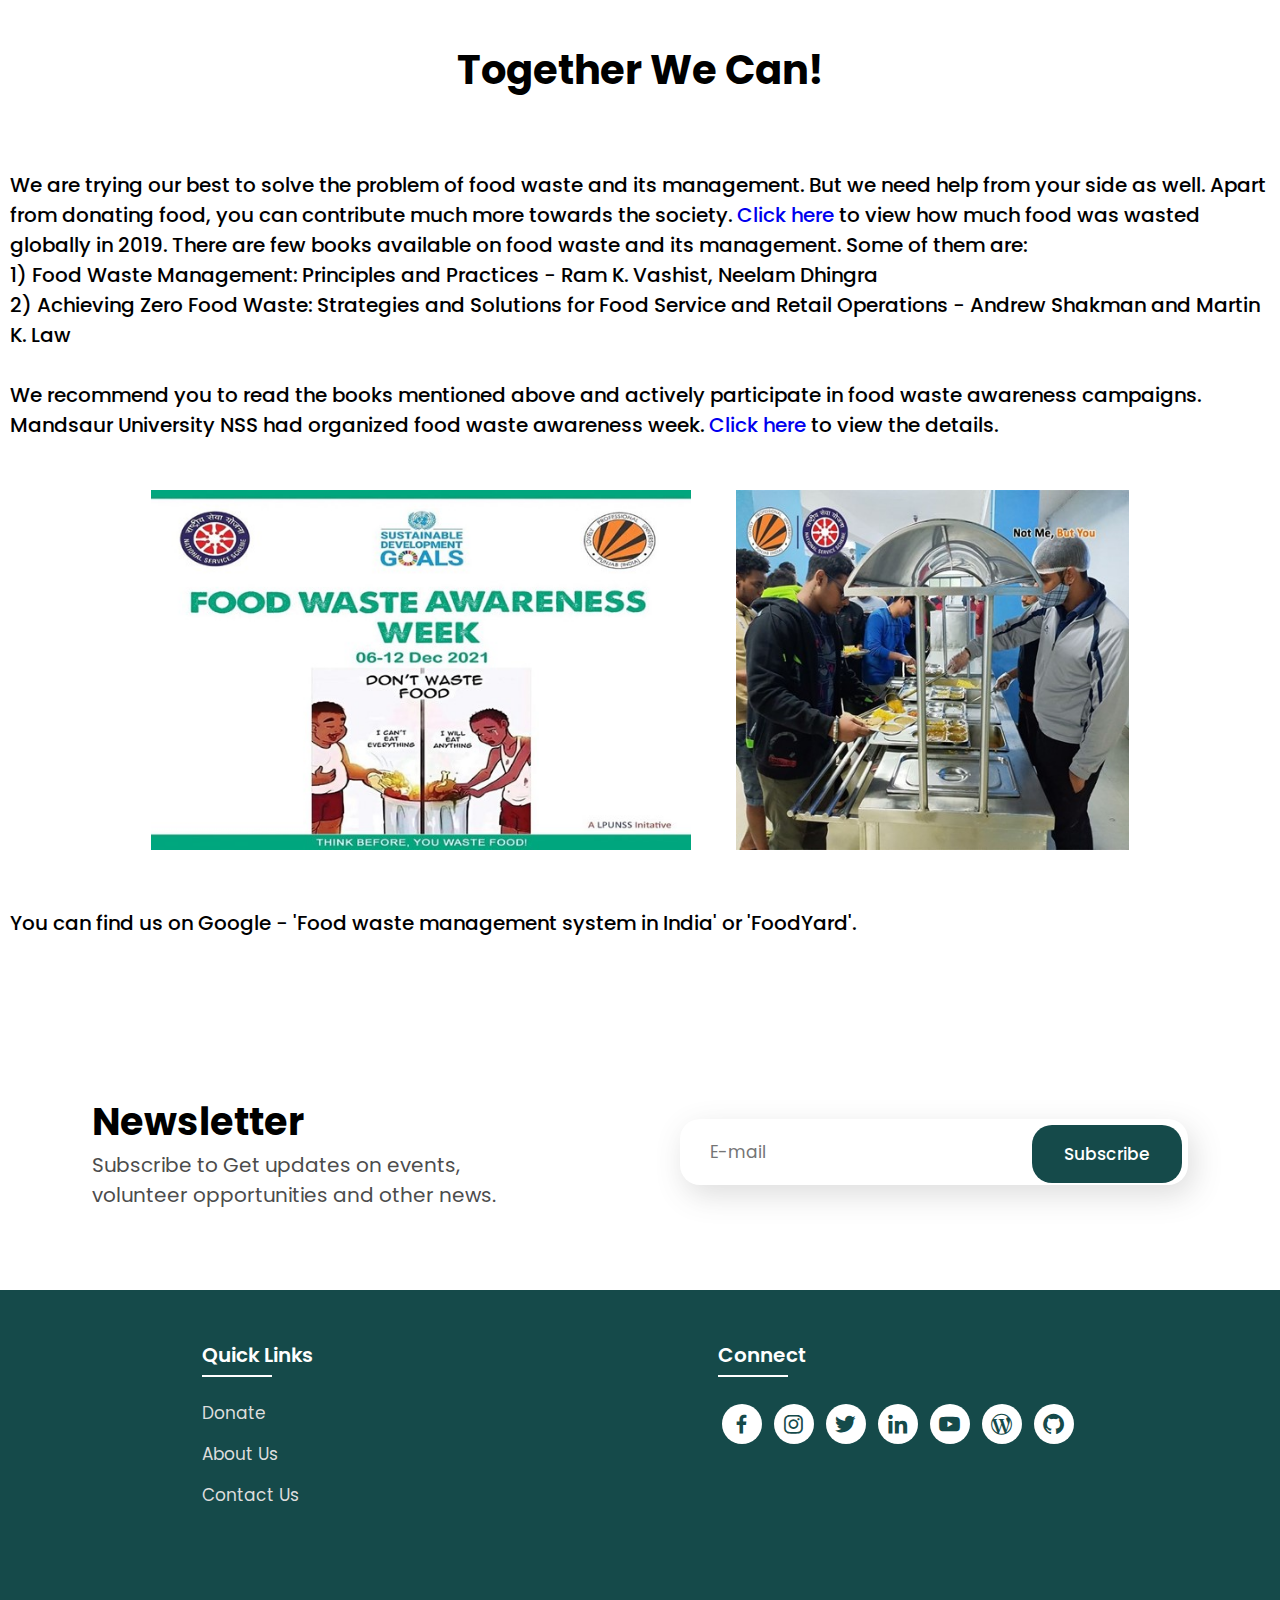
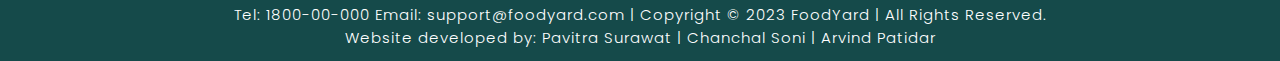
==== commit 1316391a: "make change in homepage" ====
--- a/index.html
+++ b/index.html
@@ -129,7 +129,7 @@
             1) Food Waste Management: Principles and Practices - Ram K. Vashist, Neelam Dhingra <br>
             2) Achieving Zero Food Waste: Strategies and Solutions for Food Service and Retail Operations - Andrew Shakman and Martin K. Law <br> <br>
             We recommend you to read the books mentioned above and actively participate in food waste awareness campaigns. <br>
-            Lovely Professional University NSS had oorganized food waste awareness week. 
+            Mandsaur University NSS had organized food waste awareness week. 
             <a href="https://happenings.lpu.in/lpu-nss-organizes-food-waste-awareness-week/" target="_blank">Click here</a> to view the details. 
             <br> <br>
             <center><img src="./files/3.jpg" alt=""> <img src="./files/4.jpg" alt=""></center> <br>
@@ -190,7 +190,7 @@
     </div>
 
     <div class="end">
-        <p>Tel: 1800-00-000 Email: support@foodyard.com | Copyright © 2023 FoodYard | All Rights Reserved. <br>Website developed by: Kurmala Chenchu Baba Manikanta | Mohd. Rahil | Lokesh Srireddy</p>
+        <p>Tel: 1800-00-000 Email: support@foodyard.com | Copyright © 2023 FoodYard | All Rights Reserved. <br>Website developed by: Pavitra Surawat | Chanchal Soni | Arvind Patidar</p>
     </div>
 </section>
 
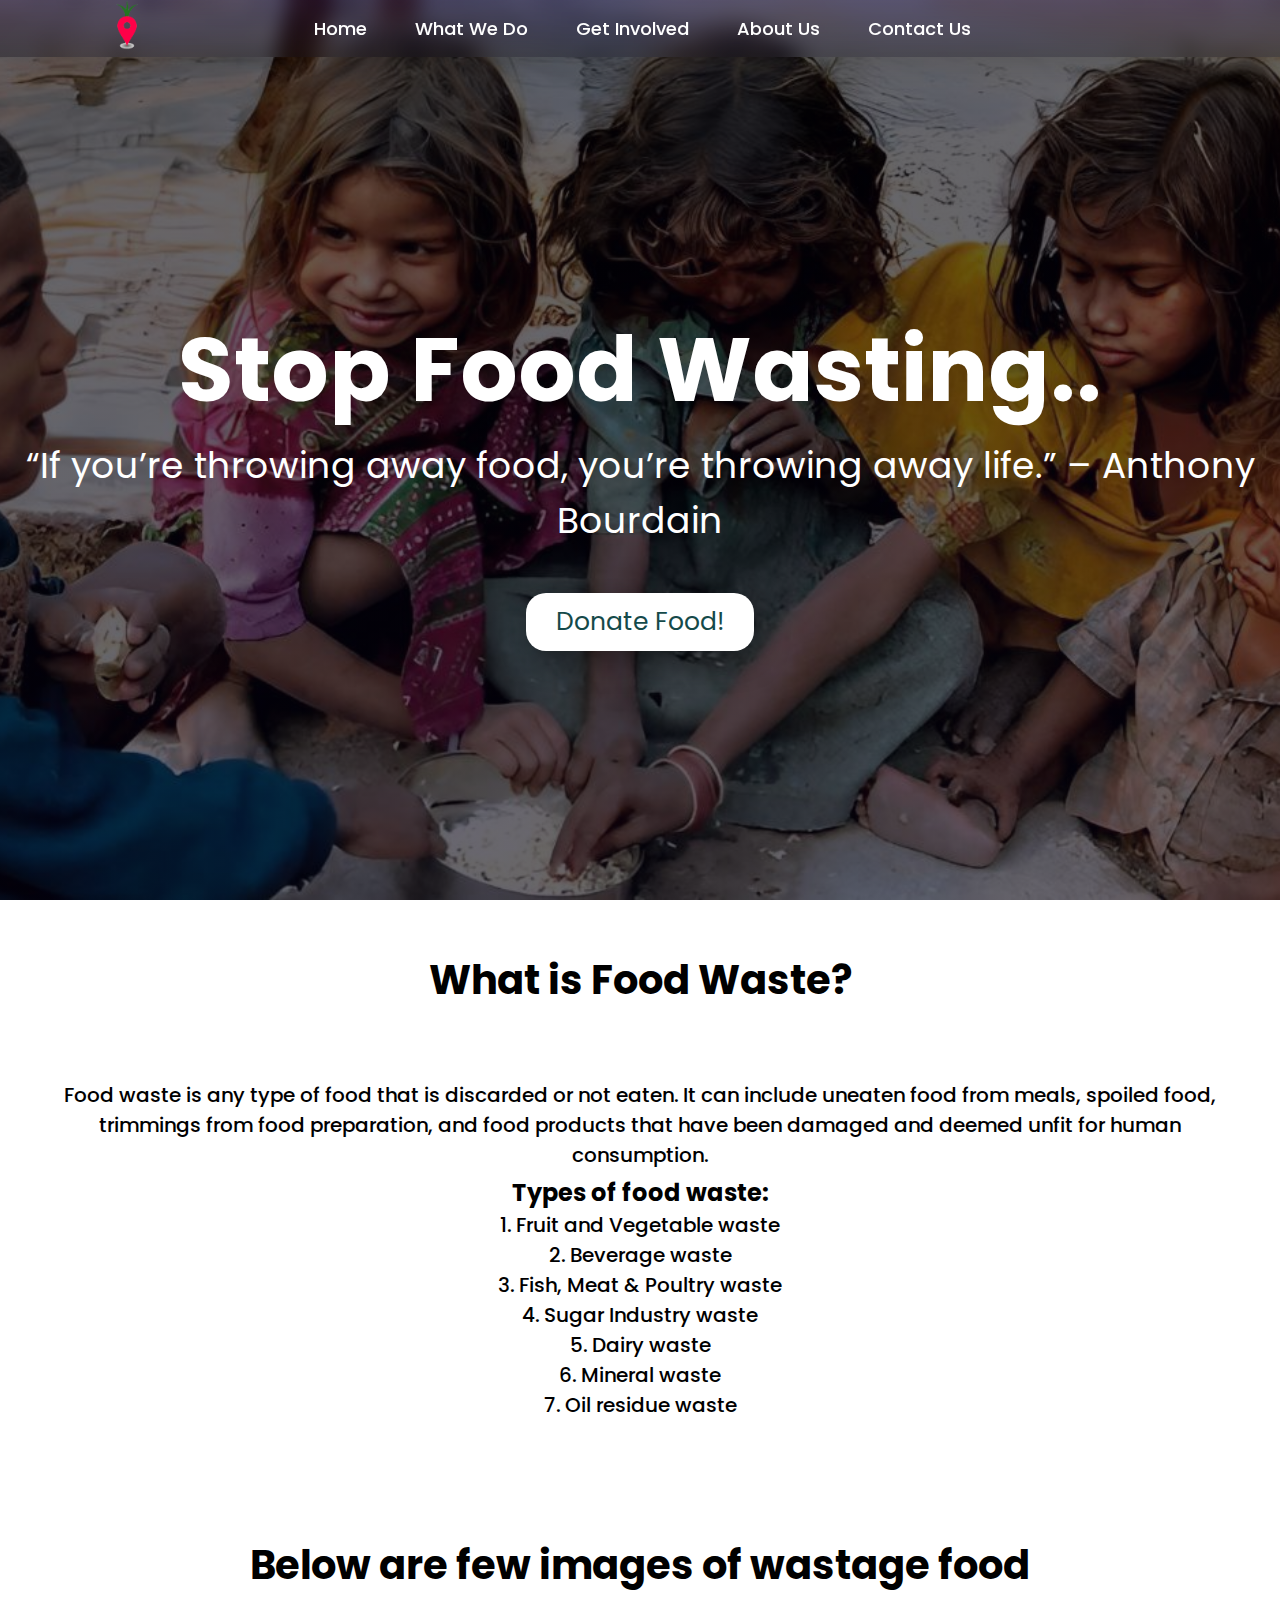
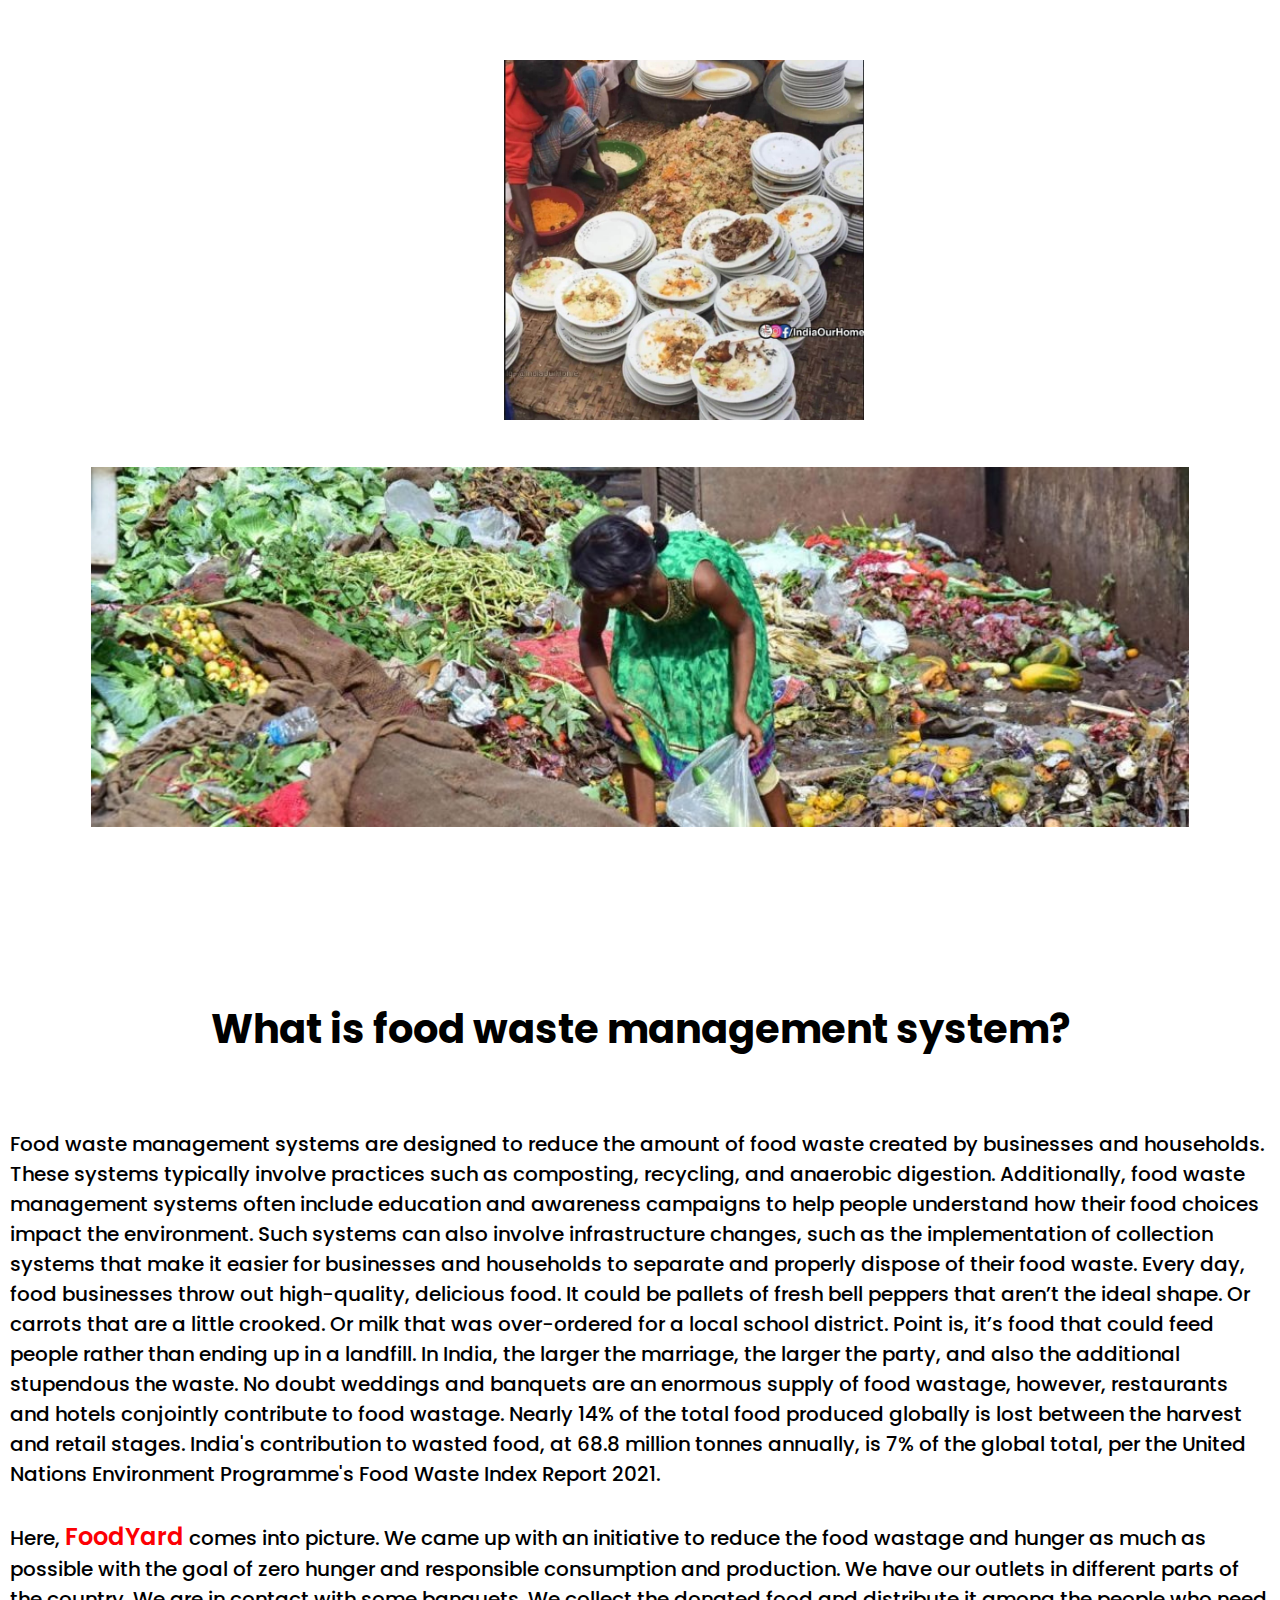
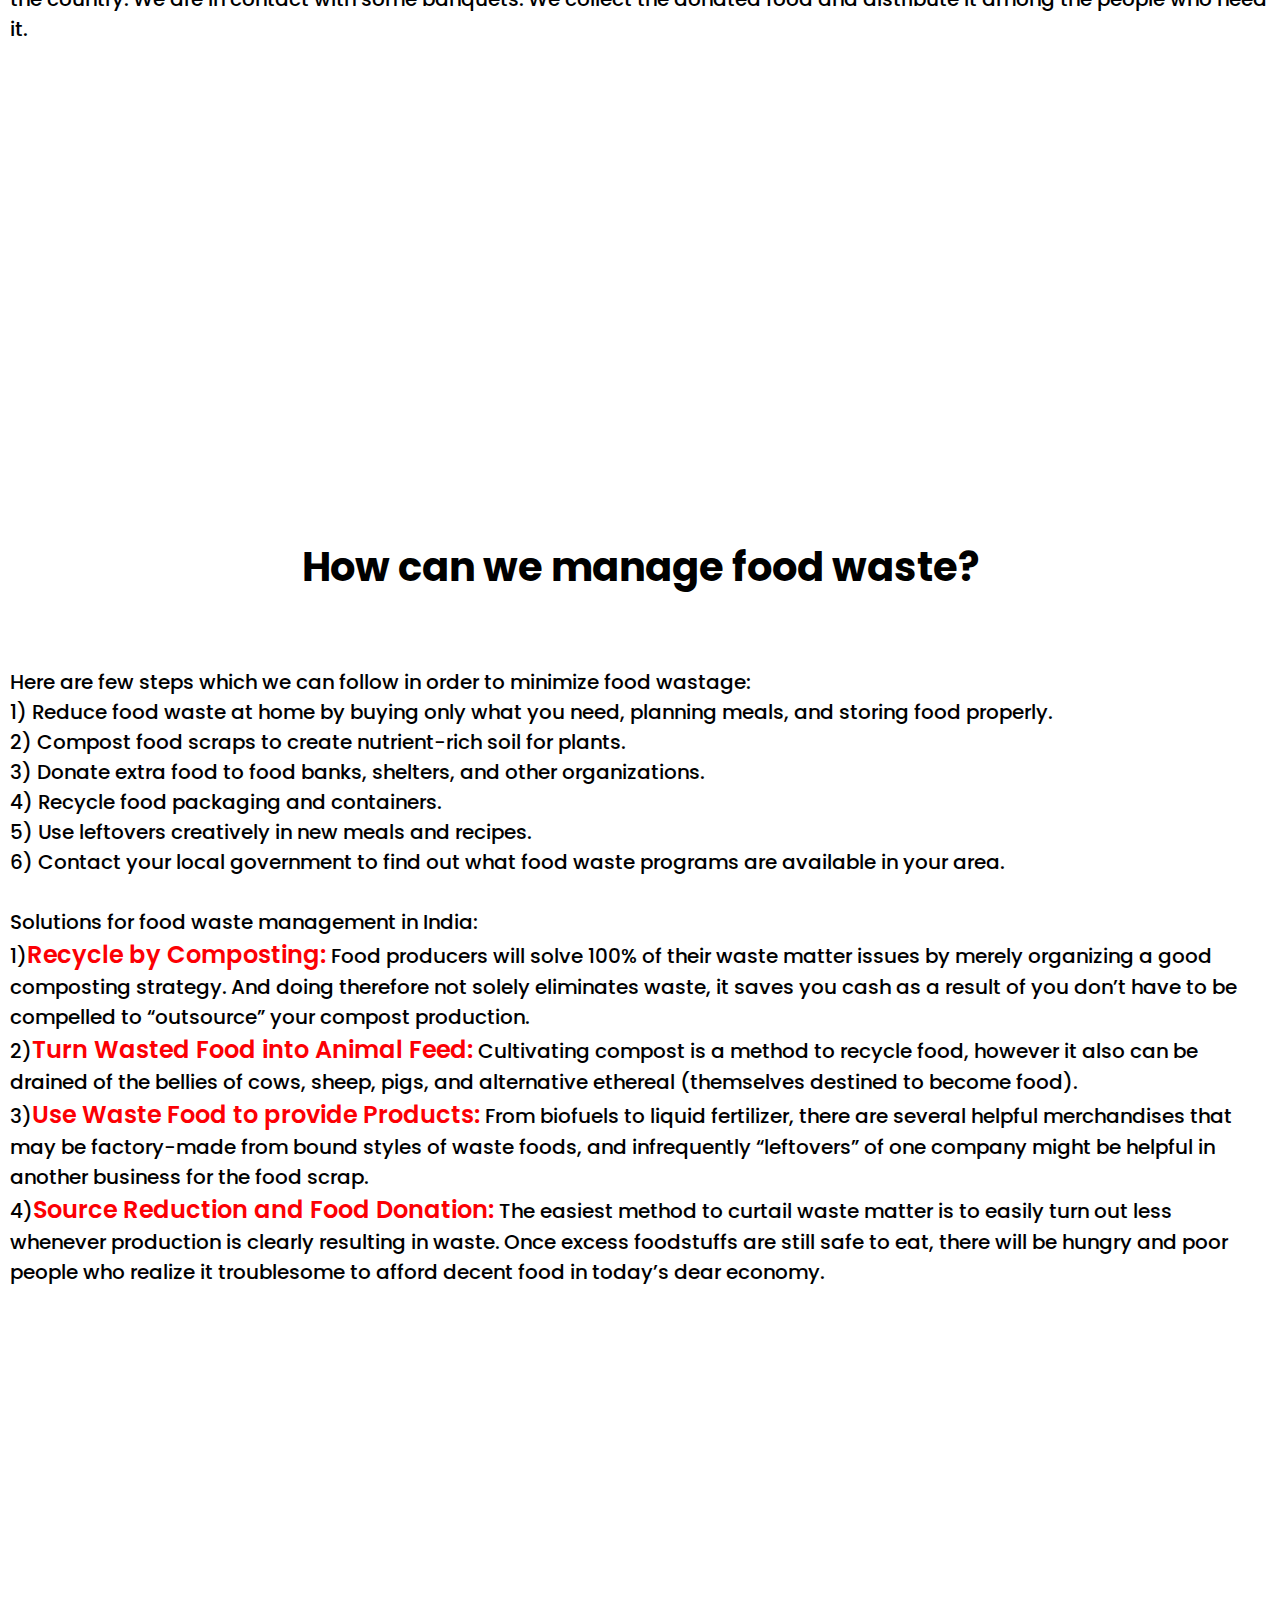
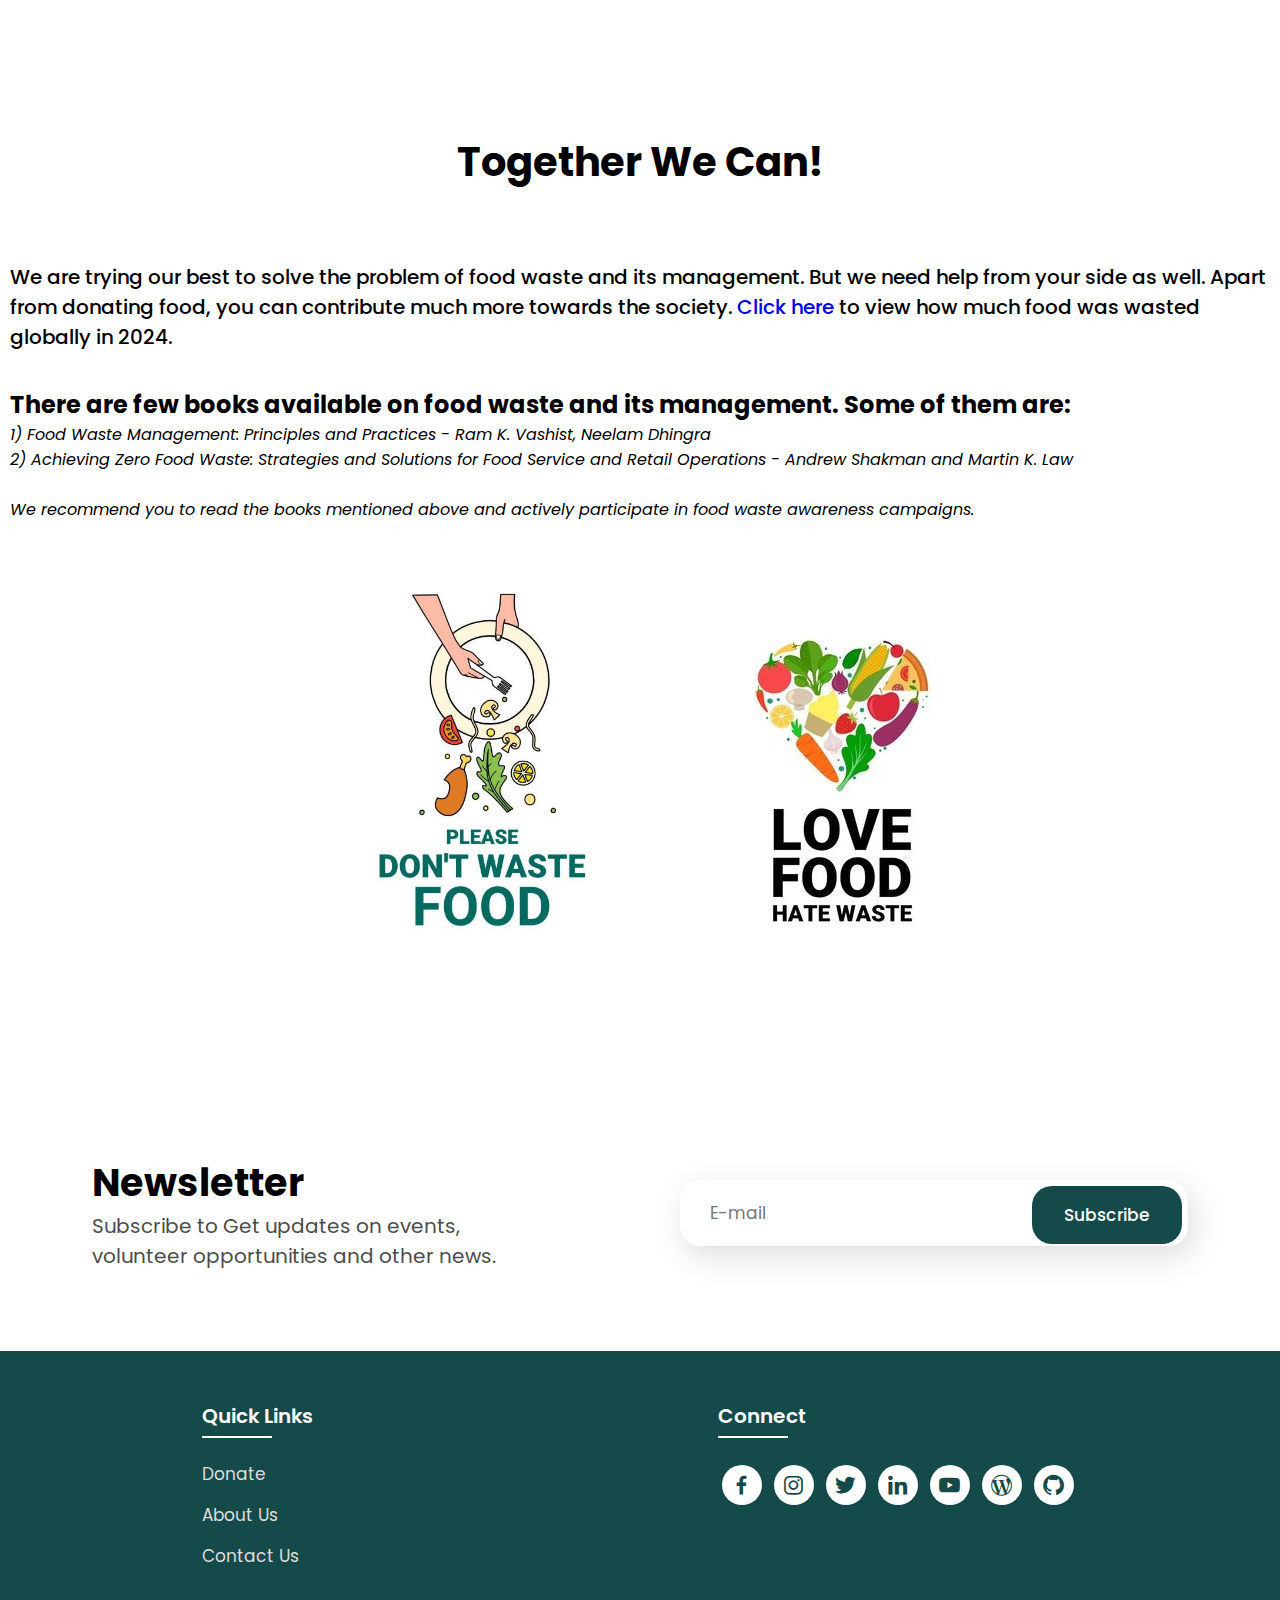
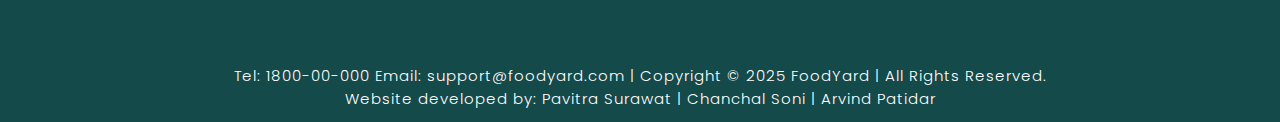
==== commit 89859d72: "major changes in home page" ====
--- a/index.html
+++ b/index.html
@@ -57,7 +57,7 @@
         <div class="container-box">
             <h4>Food waste is any type of food that is discarded or not eaten. It can include uneaten food from meals, spoiled food, trimmings from food preparation, and food products that have been damaged and deemed unfit for human consumption.</h4> 
             <h2>Types of food waste:</h2>
-                <h4>1. Fruit and Vegetable waste <br>2. Beverage waste <br>3. Fish, Meat & Poultry waste <br>4. Sugar Industry waste <br>5. Dairy waste <br>6. Mineral waste <br>7. Oil residue waste</h4><br> <h4>Below are few images of wastage food</h4>  <br>
+                <h4>1. Fruit and Vegetable waste <br>2. Beverage waste <br>3. Fish, Meat & Poultry waste <br>4. Sugar Industry waste <br>5. Dairy waste <br>6. Mineral waste <br>7. Oil residue waste</h4><br> <p style="font-size: 40px; font-weight: 650; padding-top: 75px; padding-bottom: 10px; line-height: 2;">Below are few images of wastage food</p>  <br>
             <img src="./files/1.jpg" alt="" >
             <img src="./files/2.jpg" alt="">
             <img src="image source/3.jpg" alt="">
@@ -81,7 +81,7 @@
         
         <h4>Food waste management systems are designed to reduce the amount of food waste created by businesses and households. These systems typically involve practices such as composting, recycling, and anaerobic digestion. Additionally, food waste management systems often include education and awareness campaigns to help people understand how their food choices impact the environment. Such systems can also involve infrastructure changes, such as the implementation of collection systems that make it easier for businesses and households to separate and properly dispose of their food waste. Every day, food businesses throw out high-quality, delicious food. It could be pallets of fresh bell peppers that aren’t the ideal shape. Or carrots that are a little crooked. Or milk that was over-ordered for a local school district. Point is, it’s food that could feed people rather than ending up in a landfill. In India, the larger the marriage, the larger the party, and also the additional stupendous the waste. No doubt weddings and banquets are an enormous supply of food wastage, however, restaurants and hotels conjointly contribute to food wastage. Nearly 14% of the total food produced globally is lost between the harvest and retail stages. India's contribution to wasted food, at 68.8 million tonnes annually, is 7% of the global total, per the United Nations Environment Programme's Food Waste Index Report 2021. <br> <br>
         Here, <span>FoodYard</span> comes into picture. We came up with an initiative to reduce the food wastage and hunger as much as possible with the goal of zero hunger and responsible consumption and production. We have our outlets in different parts of the country. We are in contact with some banquets. We collect the donated food and distribute it among the people who need it. <br> <br>
-        <center><iframe width="585" height="298" src="https://www.youtube.com/embed/IoCVrkcaH6Q" title="5 tips to reduce food waste" frameborder="0" allow="accelerometer; autoplay; clipboard-write; encrypted-media; gyroscope; picture-in-picture; web-share" allowfullscreen></iframe></center>
+        <center><iframe width="560" height="315" src="https://www.youtube.com/embed/ishA6kry8nc?si=HiuwgZIEE-w_ZdPn" title="YouTube video player" frameborder="0" allow="accelerometer; autoplay; clipboard-write; encrypted-media; gyroscope; picture-in-picture; web-share" referrerpolicy="strict-origin-when-cross-origin" allowfullscreen></iframe></center>
         </h4>
 
     </div>
@@ -125,15 +125,12 @@
     <div class="container-box">
         <h4>
             We are trying our best to solve the problem of food waste and its management. But we need help from your side as well. Apart from donating food, you can contribute much more towards the society. 
-            <a href="https://economictimes.indiatimes.com/news/economy/indicators/estimated-931-mn-tonnes-of-food-wasted-globally-in-2019-indias-share-68-mn-un-report/articleshow/81345719.cms" target="_blank">Click here</a> to view how much food was wasted globally in 2019. There are few books available on food waste and its management. Some of them are: <br>
+            <a href="https://economictimes.indiatimes.com/news/international/world-news/over-783-million-people-are-faced-with-chronic-hunger-but-the-world-still-wastes-19-of-its-food-un/articleshow/108824960.cms?from=mdr" target="_blank">Click here</a> to view how much food was wasted globally in 2024. <br><br> <h2>There are few books available on food waste and its management. Some of them are: </h2><cite>
             1) Food Waste Management: Principles and Practices - Ram K. Vashist, Neelam Dhingra <br>
             2) Achieving Zero Food Waste: Strategies and Solutions for Food Service and Retail Operations - Andrew Shakman and Martin K. Law <br> <br>
-            We recommend you to read the books mentioned above and actively participate in food waste awareness campaigns. <br>
-            Mandsaur University NSS had organized food waste awareness week. 
-            <a href="https://happenings.lpu.in/lpu-nss-organizes-food-waste-awareness-week/" target="_blank">Click here</a> to view the details. 
+            We recommend you to read the books mentioned above and actively participate in food waste awareness campaigns. </cite><br>
             <br> <br>
-            <center><img src="./files/3.jpg" alt=""> <img src="./files/4.jpg" alt=""></center> <br>
-            You can find us on Google - 'Food waste management system in India' or 'FoodYard'.
+            <center><img src="./image source/don't waste food.jpg" alt=""> <img src="./image source/love food.jpg" alt=""></center> <br>
             
         </h4>
      
@@ -190,7 +187,7 @@
     </div>
 
     <div class="end">
-        <p>Tel: 1800-00-000 Email: support@foodyard.com | Copyright © 2023 FoodYard | All Rights Reserved. <br>Website developed by: Pavitra Surawat | Chanchal Soni | Arvind Patidar</p>
+        <p>Tel: 1800-00-000 Email: support@foodyard.com | Copyright © 2025 FoodYard | All Rights Reserved. <br>Website developed by: Pavitra Surawat | Chanchal Soni | Arvind Patidar</p>
     </div>
 </section>
 
--- a/css/style.css
+++ b/css/style.css
@@ -164,9 +164,9 @@
   font-weight: 500;
 }
 .container-box h4 span {
-  color: #4700fc;
+  color: #fc0004;
   font-weight: 600;
-  font-size: 30px;
+  font-size: 24px;
 }
 .container-box img {
   width: auto;
